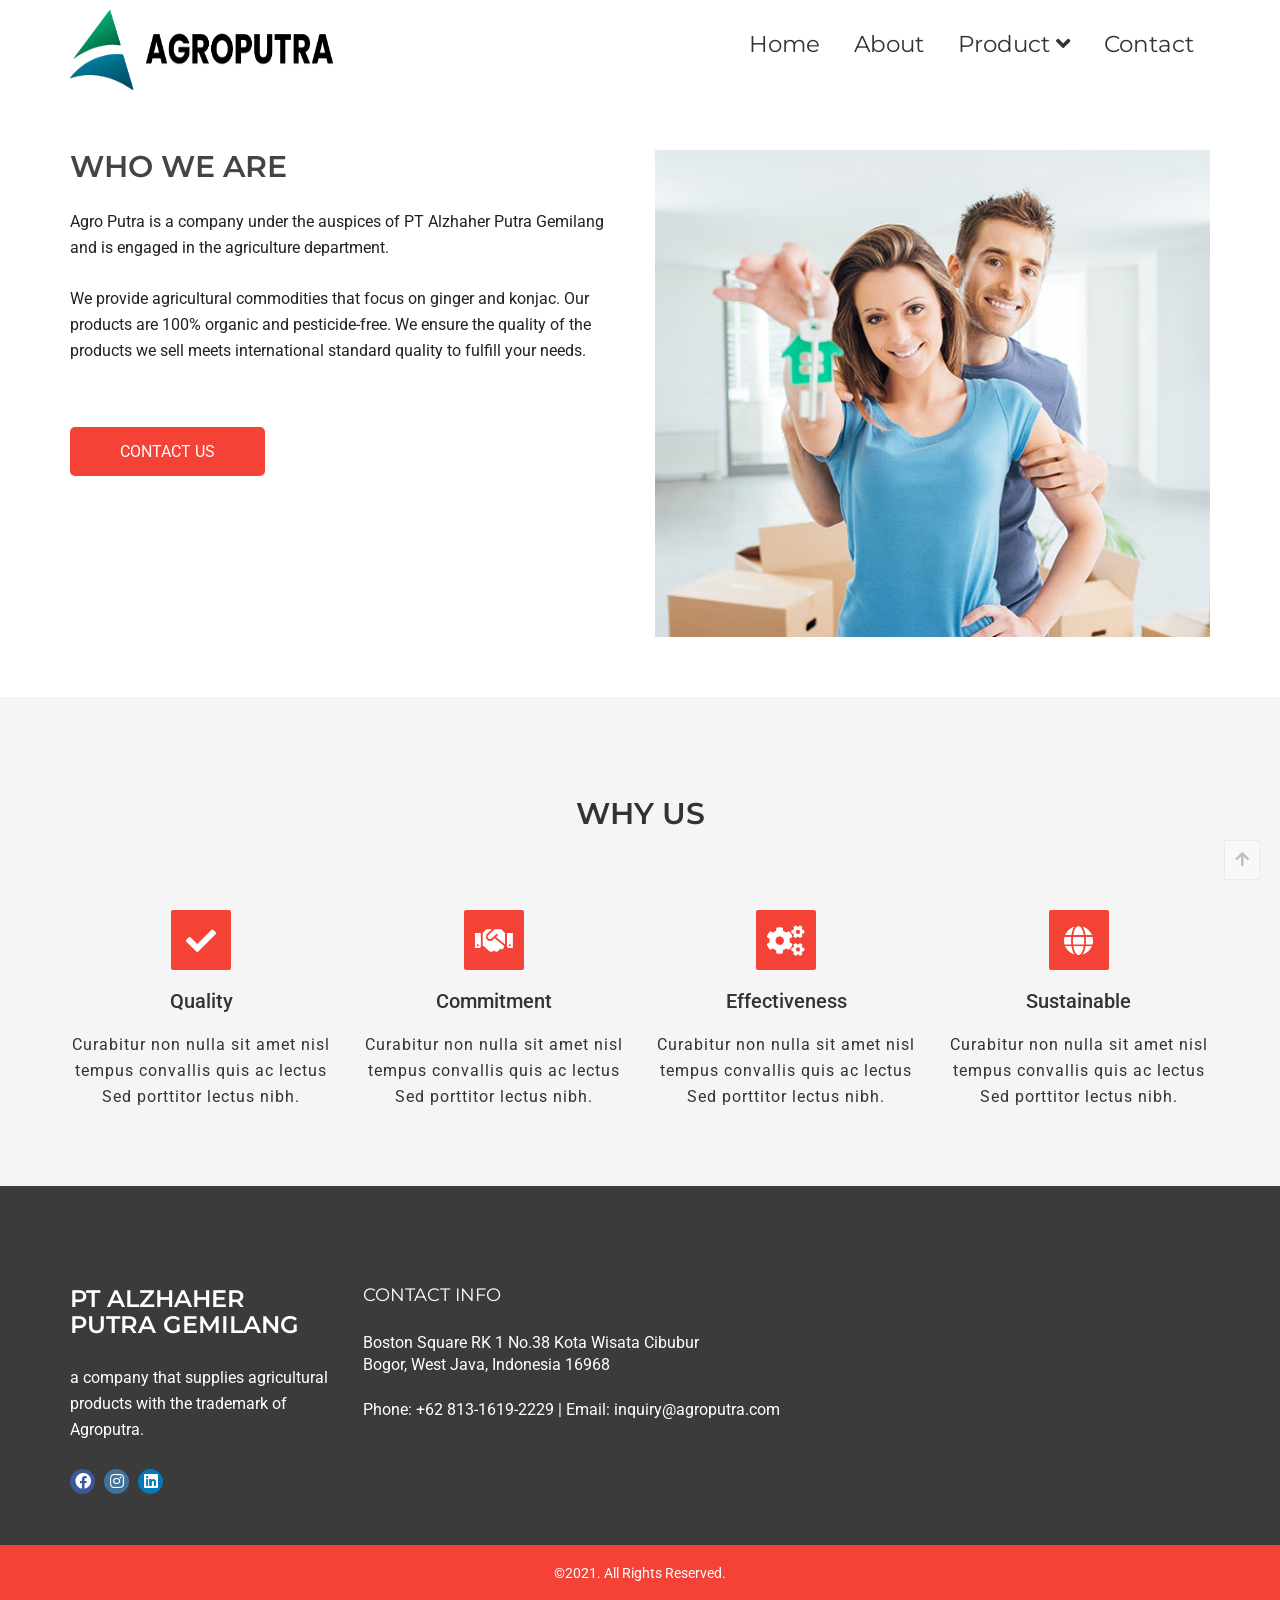
==== about.html @ 20c2b476 "eksporRempah" ====
<!doctype html>
<html class="no-js" lang="">
    
<!-- Mirrored from www.theasianweb.com/realestate/about.html by HTTrack Website Copier/3.x [XR&CO'2014], Wed, 30 Jun 2021 09:32:20 GMT -->
<head>
        <meta charset="utf-8">
        <meta http-equiv="x-ua-compatible" content="ie=edge">
        <title>Agroputra | About </title>
        <meta name="description" content="">
        <meta name="viewport" content="width=device-width, initial-scale=1">

        <link rel="apple-touch-icon" href="apple-touch-icon.html">
        <!-- Place favicon.ico in the root directory -->

        <!-- All CSS here -->
        <!-- bootstrap v3.3.6 CSS -->
        <link rel="stylesheet" href="css/bootstrap.min.css">
        <!-- animate CSS -->
        <link rel="stylesheet" href="css/animate.css">
        <!-- jquery-ui.min CSS -->
        <link rel="stylesheet" href="css/jquery-ui.min.css">
        <!-- bootstrap select CSS -->
        <link rel="stylesheet" href="css/bootstrap-select.min.css">
        <!-- magnific popup CSS -->
        <link rel="stylesheet" href="css/magnific-popup.css">
        <!-- owl.carousel CSS -->
        <link rel="stylesheet" href="css/owl.carousel.css">
        <!-- bxslider CSS -->
        <link rel="stylesheet" href="css/jquery.bxslider.css">
        <!-- slick CSS -->
        <link rel="stylesheet" href="css/slick.css">
        <link rel="stylesheet" href="css/slick-theme.css">
        <!-- font-awesome CSS -->
        <link rel="stylesheet" href="css/font-awesome.min.css">
        <!-- meanmenu css -->
        <link rel="stylesheet" href="css/meanmenu.min.css">
        <!-- style CSS -->
        <link rel="stylesheet" href="style.css">
        <!-- responsive CSS -->
        <link rel="stylesheet" href="css/responsive.css">
        <link href="fontawesome/css/fontawesome.css" rel="stylesheet">
        <link href="fontawesome/css/brands.css" rel="stylesheet">
        <link href="fontawesome/css/solid.css" rel="stylesheet">
        <!-- modernizr CSS -->
        <script src="js/vendor/modernizr-2.8.3.min.js"></script>
    </head>
    <body>
        <!--[if lt IE 8]>
            <p class="browserupgrade">You are using an <strong>outdated</strong> browser. Please <a href="http://browsehappy.com/">upgrade your browser</a> to improve your experience.</p>
        <![endif]-->

        <header>
        	<div class="header-v1">
            	<div class="header-top">
                	<div class="container">
                    </div>
                </div>
                <div class="header-navbar navbar-default navbar-fixed-top" style="background-color: white;">
                	<div class="container">
                    	<div class="row">
                        	<div class="col-md-3 col-sm-12 col-xs-12">
                            	<div class="header-logo">
                                	<a href="index.html">
                                        <img src="images/logo/logo-v1.png" alt="" style="margin-top: 5px;"/>
                                    </a>
                                </div>
                            </div>
                            <div class="col-md-9 col-sm-12 col-xs-12">
                                <div class="phone-menu"><i class="fa fa-bars show-menu" ></i></div>
                            	<div class="main-menu text-center" style="display: flex; justify-content: flex-end;">
                                	<nav class="navbar">
                                    	<ul>
                                        	<li class="">
                                                <a href="index.html" style="font-size: 23px;">Home</a>
                                                
                                            </li>
                                            <li><a href="about.html" style="font-size: 23px;">About</a></li>
                                            <li>
                                                <a style="font-size: 23px;">Product <i class="fa fa-angle-down"></i></a>
                                                <ul>
                                                    <li><a href="product-jahe.html">Ginger</a></li>
                                                    <li><a href="product-porang.html">Konjac</a></li>
                                                    <!-- <li><a href="product-moringa.html">Moringa</a></li> -->
                                                </ul>
                                            </li>
                                            <!-- <li><a href="agent-list.html">Teams</a></li> -->
                                            <!-- <li>
                                                <a>Pages <i class="fa fa-angle-down"></i></a>
                                            	<ul>
                                                	<li><a href="about.html">About us</a></li>
                                                    <li><a href="agent-list.html">Agent list</a></li>
                                                    <li><a href="agent-profile.html">Agent profile</a></li>
                                                    <li><a href="blog-grid.html">Blog grid</a></li>
                                                    <li><a href="blog-sidebar.html">Blog sidebar</a></li>
                                                    <li><a href="property-list-one.html">property-list-one</a></li>
                                                    <li><a href="property-list-two.html">property-list-two</a></li>
                                                    <li><a href="property-details-one.html">property-details-one</a></li>
                                                    <li><a href="property-details-two.html">property-details-two</a></li>
                                                    <li><a href="contact-us.html">Contact us</a></li>
                                                </ul>
                                           	</li> -->
                                            <!-- <li>
                                                <a>Blog <i class="fa fa-angle-down"></i></a>
                                                <ul>
                                                    <li><a href="blog-grid.html">Blog grid</a></li>
                                                    <li><a href="blog-sidebar.html">Blog sidebar</a></li>
                                                </ul>
                                            </li> -->
                                            <li><a href="contact-us.html" style="font-size: 23px;">Contact</a></li>
                                        </ul>
                                    </nav>
                                </div>
                            </div>
                        </div>
                    </div>
                </div>
            </div>
            <!-- mobile-menu-area start -->
            <div class="mobile-menu-area">
              <div class="container">
                <div class="row">
                  <div class="col-md-12">
                    <div class="mobile-menu">
                      <nav id="dropdown">                     
                        <ul>
                            <li class="active">
                                <a href="index.html">Home</a>
                                
                            </li>
                            <li><a href="about.html">About</a></li>
                            <li>
                                <a>Product <i class="fa fa-angle-down"></i></a>
                                <ul>
                                    <li><a href="product-jahe.html">Ginger</a></li>
                                    <li><a href="product-porang.html">Konjac</a></li>
                                    <!-- <li><a href="product-moringa.html">Moringa</a></li> -->
                                </ul>
                            </li>
                            <!-- <li><a href="agent-list.html">Teams</a></li> -->
                            <!-- <li>
                                <a>Pages <i class="fa fa-angle-down"></i></a>
                                <ul>
                                    <li><a href="about.html">About us</a></li>
                                    <li><a href="agent-list.html">Agent list</a></li>
                                    <li><a href="agent-profile.html">Agent profile</a></li>
                                    <li><a href="blog-grid.html">Blog grid</a></li>
                                    <li><a href="blog-sidebar.html">Blog sidebar</a></li>
                                    <li><a href="property-list-one.html">property-list-one</a></li>
                                    <li><a href="property-list-two.html">property-list-two</a></li>
                                    <li><a href="property-details-one.html">property-details-one</a></li>
                                    <li><a href="property-details-two.html">property-details-two</a></li>
                                    <li><a href="contact-us.html">Contact us</a></li>
                                </ul>
                               </li> -->
                            <!-- <li>
                                <a>Blog <i class="fa fa-angle-down"></i></a>
                                <ul>
                                    <li><a href="blog-grid.html">Blog grid</a></li>
                                    <li><a href="blog-sidebar.html">Blog sidebar</a></li>
                                </ul>
                            </li> -->
                            <li><a href="contact-us.html">Contact</a></li>
                        </ul>
                      </nav>
                    </div>          
                  </div>
                </div>
              </div>
            </div>
            <!-- mobile-menu-area end -->
        </header><!-- /Header Area -->
        <!-- /Header Area -->
        <!--Banner area-->
        <!-- <section class="banner-area section" style="background-image: url(images/agent/banner.jpg);">
            <div class="container">
                <div class="row">
                    <div class="col-md-12 text-center">
                        <div class="banner-content">
                            <h3>ABOUT US</h3>
                            <ul>
                                <li><a href="home-1.html">Home</a></li>
                                <li>></li>
                                <li><a href="#"><span>About Us</span></a></li>
                            </ul>
                        </div>
                    </div>
                </div>
            </div>
        </section>/Banner area -->
        <!--About us area-->
        <section class="about-area section" style="margin-top: 150px;">
            <div class="container">
                <div class="row">
                    <div class="col-md-6 col-sm-12 col-xs-12">
                        <div class="about-content">
                            <h2>WHO WE ARE </h2>
                            <p>Agro Putra is a company under the auspices of PT Alzhaher Putra Gemilang and is engaged in the agriculture department. </p>
                            <p style="margin-top: -50px;">We provide agricultural commodities that focus on ginger and konjac. Our products are 100% organic and pesticide-free. We ensure the quality of the products we sell meets international standard quality to fulfill your needs.</p>

                            <a href="contact-us.html" class="btn-a">CONTACT US</a>
                        </div>
                    </div>
                    <div class="col-md-6 col-sm-12 col-xs-12">
                        <div class="about-image">
                            <img src="images/about.jpg" alt=""/>
                        </div>
                    </div>
                </div>
            </div>
        </section><!--/About us area-->
        <!-- Services Area -->
        <section class="services-area">
            <div class="container">
                <div class="row">
                    <div class="col-md-8 col-md-offset-2  col-sm-12">
                        <div class="section-heading-v1 text-center" style="margin-bottom: 80px;">
                            <h2>WHY US </h2>
                            <!-- <p>Lorem ipsum dolor sit amet, consectetur adipiscing elit Praesent eget massa purusuis nec libero auctor pharetra enim ultricies felis quisque ornare felis sit amet sodales pellentesque.</p> -->
                        </div>
                    </div>
                </div>
                <div class="row">
                    <div class="col-md-3 col-sm-6 col-xs-12 text-center">
                        <div class="services-list">
                            <span><i class="fa fa-check"></i></span>
                            <h4>Quality</h4>
                            <p>Curabitur non nulla sit amet nisl tempus convallis quis ac lectus Sed porttitor lectus nibh.</p>
                            <!-- <a href="#" class="btn-l">Read More...</a> -->
                        </div>
                    </div>
                    <div class="col-md-3 col-sm-6 col-xs-12 text-center">
                        <div class="services-list">
                            <span><i class="fa fa-handshake"></i></span>
                            <h4>Commitment</h4>
                            <p>Curabitur non nulla sit amet nisl tempus convallis quis ac lectus Sed porttitor lectus nibh.</p>
                            <!-- <a href="#" class="btn-l">Read More...</a> -->
                        </div>
                    </div>
                    <div class="col-md-3 col-sm-6 col-xs-12 text-center">
                        <div class="services-list">
                            <span><i class="fa fa-cogs"></i></span>
                            <h4>Effectiveness</h4>
                            <p>Curabitur non nulla sit amet nisl tempus convallis quis ac lectus Sed porttitor lectus nibh.</p>
                            <!-- <a href="#" class="btn-l">Read More...</a> -->
                        </div>
                    </div>
                    <div class="col-md-3 col-sm-6 col-xs-12 text-center">
                        <div class="services-list">
                            <span><i class="fa fa-globe"></i></span>
                            <h4>Sustainable</h4>
                            <p>Curabitur non nulla sit amet nisl tempus convallis quis ac lectus Sed porttitor lectus nibh.</p>
                            <!-- <a href="#" class="btn-l">Read More...</a> -->
                        </div>
                    </div>
                </div>
            </div>
        </section><!-- /Services Area -->
        <!--Skill area-->
        <!-- <section class="skill-area">
            <div class="container">
                <div class="row">
                    <div class="col-md-12 col-sm-12 col-xs-12 text-center">
                        <div class="skill-list">
                            <div class="skill-count">
                                <span class="count">960</span>
                            </div>
                            <div class="skill-name">
                                <h4>Complete Project</h4>
                            </div>
                        </div>
                        <div class="skill-list">
                            <div class="skill-count">
                                <span class="count">760</span>
                            </div>
                            <div class="skill-name">
                                <h4>Property Sold</h4>
                            </div>
                        </div>
                        <div class="skill-list">
                            <div class="skill-count">
                                <span class="count">450</span>
                            </div>
                            <div class="skill-name">
                                <h4>Happy Client</h4>
                            </div>
                        </div>
                        <div class="skill-list">
                            <div class="skill-count">
                                <span class="count">830</span>
                            </div>
                            <div class="skill-name">
                                <h4>Awards Win</h4>
                            </div>
                        </div>
                        <div class="skill-list">
                            <div class="skill-count">
                                <span class="count">560</span>
                            </div>
                            <div class="skill-name">
                                <h4>Rent Property</h4>
                            </div>
                        </div>
                        <div class="skill-list">
                            <div class="skill-count">
                                <span class="count">1500</span>
                            </div>
                            <div class="skill-name">
                                <h4>Total Property</h4>
                            </div>
                        </div>
                    </div>
                </div>
            </div>
        </section>/Skill area -->
        <!-- Agent Area -->
        <!-- <section class="agent-area section" style="background-image:url(images/agent/agent-bg.jpg)">
            <div class="container">
                <div class="row">
                    <div class="col-md-8 col-md-offset-2 col-sm-12 col-xs-12">
                        <div class="section-heading-v1 agent-header text-center">
                            <h2>Real estate <span>Agent</span></h2>
                            <p>Lorem ipsum dolor sit amet, consectetur adipiscing elit Praesent eget massa purusuis nec libero auctor pharetra enim ultricies felis quisque ornare felis sit amet sodales pellentesque.</p>
                        </div>
                    </div>
                </div>
                <div class="row">
                    <div class="agent-slider-v1">
                        <div class="col-md-12">
                            <div class="agent-list text-center">
                                <div class="agent-image">
                                    <figure>
                                        <img src="images/agent/agent-1-v1.jpg" alt=""/>
                                        <span class="image-cap"><i class="fa fa-plus"></i></span>
                                    </figure>
                                </div>
                                <div class="content-agent">
                                    <h4><a href="#">Hemai Smith</a></h4>
                                    <p>Founder Real Estae</p>
                                    <ul>
                                        <li><a href="#"><i class="fa fa-facebook"></i></a></li>
                                        <li><a href="#"><i class="fa fa-twitter"></i></a></li>
                                        <li><a href="#"><i class="fa fa-linkedin"></i></a></li>
                                        <li><a href="#"><i class="fa fa-skype"></i></a></li>
                                    </ul>
                                </div>
                            </div>
                        </div>
                        <div class="col-md-12">
                            <div class="agent-list text-center">
                                <div class="agent-image">
                                    <figure>
                                        <img src="images/agent/agent-2-v1.jpg" alt=""/>
                                        <span class="image-cap"><i class="fa fa-plus"></i></span>
                                    </figure>
                                </div>
                                <div class="content-agent">
                                    <h4><a href="#">Hemai Smith</a></h4>
                                    <p>Founder Real Estae</p>
                                    <ul>
                                        <li><a href="#"><i class="fa fa-facebook"></i></a></li>
                                        <li><a href="#"><i class="fa fa-twitter"></i></a></li>
                                        <li><a href="#"><i class="fa fa-linkedin"></i></a></li>
                                        <li><a href="#"><i class="fa fa-skype"></i></a></li>
                                    </ul>
                                </div>
                            </div>
                        </div>
                        <div class="col-md-12">
                            <div class="agent-list text-center">
                                <div class="agent-image">
                                    <figure>
                                        <img src="images/agent/agent-3-v1.jpg" alt=""/>
                                        <span class="image-cap"><i class="fa fa-plus"></i></span>
                                    </figure>
                                </div>
                                <div class="content-agent">
                                    <h4><a href="#">Hemai Smith</a></h4>
                                    <p>Founder Real Estae</p>
                                    <ul>
                                        <li><a href="#"><i class="fa fa-facebook"></i></a></li>
                                        <li><a href="#"><i class="fa fa-twitter"></i></a></li>
                                        <li><a href="#"><i class="fa fa-linkedin"></i></a></li>
                                        <li><a href="#"><i class="fa fa-skype"></i></a></li>
                                    </ul>
                                </div>
                            </div>
                        </div>
                        <div class="col-md-12">
                            <div class="agent-list text-center">
                                <div class="agent-image">
                                    <figure>
                                        <img src="images/agent/agent-4-v1.jpg" alt=""/>
                                        <span class="image-cap"><i class="fa fa-plus"></i></span>
                                    </figure>
                                </div>
                                <div class="content-agent">
                                    <h4><a href="#">Hemai Smith</a></h4>
                                    <p>Founder Real Estae</p>
                                    <ul>
                                        <li><a href="#"><i class="fa fa-facebook"></i></a></li>
                                        <li><a href="#"><i class="fa fa-twitter"></i></a></li>
                                        <li><a href="#"><i class="fa fa-linkedin"></i></a></li>
                                        <li><a href="#"><i class="fa fa-skype"></i></a></li>
                                    </ul>
                                </div>
                            </div>
                        </div>
                        <div class="col-md-12">
                            <div class="agent-list text-center">
                                <div class="agent-image">
                                    <figure>
                                        <img src="images/agent/agent-3-v1.jpg" alt=""/>
                                        <span class="image-cap"><i class="fa fa-plus"></i></span>
                                    </figure>
                                </div>
                                <div class="content-agent">
                                    <h4><a href="#">Hemai Smith</a></h4>
                                    <p>Founder Real Estae</p>
                                    <ul>
                                        <li><a href="#"><i class="fa fa-facebook"></i></a></li>
                                        <li><a href="#"><i class="fa fa-twitter"></i></a></li>
                                        <li><a href="#"><i class="fa fa-linkedin"></i></a></li>
                                        <li><a href="#"><i class="fa fa-skype"></i></a></li>
                                    </ul>
                                </div>
                            </div>
                        </div>
                        <div class="col-md-12">
                            <div class="agent-list text-center">
                                <div class="agent-image">
                                    <figure>
                                        <img src="images/agent/agent-1-v1.jpg" alt=""/>
                                        <span class="image-cap"><i class="fa fa-plus"></i></span>
                                    </figure>
                                </div>
                                <div class="content-agent">
                                    <h4><a href="#">Hemai Smith</a></h4>
                                    <p>Founder Real Estae</p>
                                    <ul>
                                        <li><a href="#"><i class="fa fa-facebook"></i></a></li>
                                        <li><a href="#"><i class="fa fa-twitter"></i></a></li>
                                        <li><a href="#"><i class="fa fa-linkedin"></i></a></li>
                                        <li><a href="#"><i class="fa fa-skype"></i></a></li>
                                    </ul>
                                </div>
                            </div>
                        </div>
                    </div>
                </div>
            </div>
        </section><!-- /Agent Area -->
        <!--Testimonial-->
        <!-- <section class="testimonial-area testimonial-v1  section">
            <div class="container">
                <div class="row">
                    <div class="col-md-8 col-md-offset-2 col-sm-12 col-xs-12">
                        <div class="section-heading-v1 text-center">
                            <h3><span>WHAT</span> CLIENT SAY</h3>
                       </div>
                    </div>
                </div>
                <div class="row">
                    <div class="col-md-12 text-center">
                        <div class="client-content">
                            <blockquote>
                            <p>Lorem ipsum dolor sit amet consectetur adipiscing elit. Duis ac volutpat dolor. Phasellus et risus ut tortor molestie maximus. Nulla lacinia mi sit amet consectetur scelerisque. Nulla vitae tortor vel mauris porttitor sodales. </p>
                            </blockquote>
                            <blockquote>
                            <p>Lorem ipsum dolor sit amet consectetur adipiscing elit. Duis ac volutpat dolor. Phasellus et risus ut tortor molestie maximus. Nulla lacinia mi sit amet consectetur scelerisque. Nulla vitae tortor vel mauris porttitor sodales. </p>
                            </blockquote>
                            <blockquote>
                            <p>Lorem ipsum dolor sit amet consectetur adipiscing elit. Duis ac volutpat dolor. Phasellus et risus ut tortor molestie maximus. Nulla lacinia mi sit amet consectetur scelerisque. Nulla vitae tortor vel mauris porttitor sodales. </p>
                            </blockquote>
                        </div>
                    </div>
                    <div class="col-md-12">
                        <div class="client-img text-center">
                            <a data-slide-index="0" href="#">
                                <div class="over-img"><img src="images/client/client-1.jpg" alt=""/></div>
                                <h4>Hemai Smith</h4>
                                <p>Happy seller</p>
                            </a>
                            <a data-slide-index="1" href="#">
                                <div class="over-img"><img src="images/client/client-2.jpg" alt=""/></div>
                                <h4>Hemai Smith</h4>
                                <p>Happy seller</p>
                            </a>
                            <a data-slide-index="2" href="#">
                                <div class="over-img"><img src="images/client/client-3.jpg" alt=""/></div>
                                <h4>Hemai Smith</h4>
                                <p>Happy seller</p>
                            </a>
                        </div>
                    </div>
                </div>
            </div>
        </section>Testimonial -->
        <!--Footer-->
         <!--Footer-->
         <footer >
        	<div class="footer-top">
            	<div class="container">
                	<div class="row">
                    	<div class="col-md-3 col-sm-6 col-xs-12">
                            <div class="footer-about">
                            	<!-- <img src="images/logo/logo-v1.png" alt=""/> -->
                                <h3>PT ALZHAHER PUTRA GEMILANG</h3>
                                
                                <p>a company that supplies agricultural products with the trademark of Agroputra. </p>
                            	<ul>
                                	<li><a href="#" class="facebook"><i class="fab fa-facebook"></i></a></li>
                                    <!-- <li><a href="#" class="twitter"><i class="fa fa-twitter"></i></a></li> -->
                                    <li><a href="#" class="instagram"><i class="fab fa-instagram"></i></a></li>
                                    <li><a href="#" class="linkedin"><i class="fab fa-linkedin"></i></a></li>
                                    <!-- <li><a href="#" class="feed"><i class="fa fa-feed"></i></a></li> -->
                                </ul>
                            </div>
                        </div>
                        <!-- <div class="col-md-3 col-sm-6 col-xs-12">
                            <div class="footer-properties footer-content-area">
                        	    <h4>Recent properties</h4>
                                <div class="prop-list">
                                	<div class="prop-image floatleft"><img src="images/footer/footer-1-v1.jpg" alt=""/></div>
                                    <div class="prop-details text-left">
                                        <h5><a href="#">2186 Rinehart Road</a></h5>
                                        <p>Doral, FL 33178</p>
                                        <strong>$ 72,000</strong>
                                    </div>
                                </div>
                                <div class="prop-list">
                                    <div class="prop-image floatleft"><img src="images/footer/footer-2-v1.jpg" alt=""/></div>
                                    <div class="prop-details text-left">
                                        <h5><a href="#">2186 Rinehart Road</a></h5>
                                        <p>Doral, FL 33178</p>
                                        <strong>$ 72,000</strong>
                                    </div>
                                </div>
                            </div>
                        </div> -->
                        <!-- <div class="col-md-3 col-sm-6 col-xs-12">
                             <div class="footer-twitter footer-content-area">
                            	<h4>Latest Tweets </h4>
                                <div class="twitter-content">
                                    <p>
                                    Check out 'Candor - Responsive WordPress Blog Theme'
                                    </p>
                                    <a href="#">https://t.co/uoieooee</a>
                                    <span>15 days ago</span>
                                </div>
                                <div class="twitter-content">
                                    <p>
                                    How to debug your WordPress website?
                                    </p>
                                    <a href="#">https://t.co/woureoroi</a>
                                    <span>29 days ago</span>
                                </div>
                            </div>
                        </div> -->
                        <div class="col-md-6 col-sm-6 col-xs-12">
                            <div class="footer-contact footer-content-area">
                            	<h4>Contact info</h4>
                                    <div class="contact-content">
                                    	<address>
                                        	<span>Boston Square RK 1 No.38 Kota Wisata Cibubur</span>
                                            <span>Bogor, West Java, Indonesia 16968</span>
                                        </address>
                                        
                                        <p><span>Phone: +62 813-1619-2229 | Email: inquiry@agroputra.com</span></p>
                                        <p>
                                            <!-- <span>Email: inquiry@agroputra.com</span> -->
                                            <!-- <span>Web: www.realestate.com</span> -->
                                        </p>
                                    </div>
                            </div>
                        </div>
                    </div>
                </div>
            </div>
            <div class="footer-last last-v1">
                <div class="container">
                    <div class="row">
                        <div class="col-md-12 text-center">
                            <p>©2021. All Rights Reserved. </p>
                        </div>
                    </div>
                </div>
            </div>
        </footer>><!--/Footer-->

        <!-- All JS here -->
        <!-- jquery latest version -->
        <script src="js/vendor/jquery-1.12.0.min.js"></script>
        <!-- bootstrap JS -->
        <script src="js/bootstrap.min.js"></script>
        <!-- owl.carousel JS -->
        <script src="js/owl.carousel.min.js"></script>
        <!-- bootstrap select JS -->
        <script src="js/bootstrap-select.min.js"></script>
        <!-- magnific popup JS -->
        <script src="js/jquery.magnific-popup.min.js"></script>
        <!-- jquery-ui JS -->
        <script src="js/jquery-ui.min.js"></script>
        <!-- wow JS -->
        <script src="js/wow.min.js"></script>
        <!-- bxslider JS -->
        <script src="js/jquery.bxslider.min.js"></script>
        <!-- counterup JS -->
        <script src="js/jquery.counterup.min.js"></script>
        <script src="js/waypoints.min.js"></script>
        <!-- slick JS -->
        <script src="js/slick.min.js"></script>
        <!-- plugins JS -->
        <script src="js/plugins.js"></script>
        <!-- meanmenu js -->
        <script src="js/jquery.meanmenu.js"></script>
        <!-- main JS -->
        <script src="js/main.js"></script>
    </body>

<!-- Mirrored from www.theasianweb.com/realestate/about.html by HTTrack Website Copier/3.x [XR&CO'2014], Wed, 30 Jun 2021 09:32:21 GMT -->
</html>
---- style.css ----
@import url('https://fonts.googleapis.com/css?family=Lato:300,400,700,900|Montserrat:400,700|Roboto:300,400,500,700,900');
/*-------------------------------------
    Template Name: Real Estate html5 Template 
    Template URI: http://periodicitems.com/
    Description: Responsive Real Estate html5 template
    Author: periodicitems
    Author URI: http://periodicitems.com/
    Version: 1.0
---------------------------------------
    
    CSS INDEX
    ===================
  
  1. Theme Default CSS (body, link color, section etc)
    1.1 Reset CSS 
  2. Header area start here
    2.1 Home-v1 header area
    2.2 Home-v2 header area
    2.3 Home-v3 header area
  3. Slider area start here 
    3.1 Home-v1 silder area start here 
    3.2 Home-v2 silder area start here 
    3.3 Home-v3 silder area start here 
  4. Filter area start here
    4.1 Home-v1 filter area start here 
    4.2 Home-v3 filter area start here 
  5. Feature Properties area start here
    5.1 Home-v1 feature properties area start here
    5.2 Home-v3 feature properties area start here
  6. Recent properties area start here
    6.1 Home-v1 recent properties area start here
    6.2 Home-v2 recent properties area start here
    6.3 Property details area start here
    6.4 Property list page  area start here
  7. Amazing Featurs area start here
  8. Agent area start here
    8.1 Home-v1 agent area start here
    8.2 Home-v2 agent area start here
    8.3 Home-v3 agent area start here
    8.4 Agent page start here
    8.5 Agent profile start here
  9. Testimonial area start here
    9.1 Home-v1 testimonial area start here
    9.2 Home-v2 testimonial area start here
  10. Blog area start here
    10.1 Home-v2 Blog area start here
  11. Gallery area start here
    11.1 Home-v2 gallery area start here
    11.2 Home-v3 gallery area start here
  12. Partner area start here
  13. Get Started area start here
  14. About us area start here
  15. Services area start here
  16. Skill area start here
  17. Contact us area start here
  13. Subscribe area start here
    13.1 Home-v1 subscribe area start here
    13.2 Home-v3 subscribe area start here
  14. Footer area start here
    14.1 Home-v1 footer area start here
    14.2 Home-v2 footer area start here
    14.3 Home-v3 footer area start here


---------------------------------------*/
/*....................................
1. Theme Default CSS
....................................*/
html,
body {
  height: 100%;
  font-size: 16px;
  color: #333333;
  font-family: 'Roboto', sans-serif;
  vertical-align: baseline;
  line-height: 26px;
  font-weight: 400;
}
/*....................................
1.1 Reset CSS 
....................................*/
.section {
  margin-top: 60px;
  margin-bottom: 60px;
}
.section-heading-v1 h3,
.section-heading-v1 h2 {
  text-transform: uppercase;
}
.section-heading-v2 h3 {
  text-transform: uppercase;
  margin: 0 0 15px;
}
.section-heading-v2 p {
  padding: 0 40px;
}
.section-heading-v3 h2 {
  text-transform: capitalize;
  margin: 0 0 15px;
}
.btn-a {
  color: #fff;
  padding: 10px 25px;
  border-radius: 5px;
}
.btn-b {
  color: #fff;
  padding: 10px 10px;
  border-radius: 5px;
}
.btn-l {
  color: #333333;
  font-size: 16px;
  font-weight: 500;
}
.btn-a:focus,
.btn-b:focus {
  outline: 0;
}
.btn-a:hover,
.btn-a:active,
.btn-b:hover,
.btn-b:active {
  color: #fff;
}
#scrollUp {
  bottom: 20px;
  right: 20px;
  padding: 6px 10px;
  background: #fff;
  border: 1px solid #cccccc;
  color: #333333;
}
.floatleft {
  float: left;
}
.floatright {
  float: right;
}
.alignleft {
  float: left;
  margin-right: 15px;
  margin-bottom: 26px;
}
.alignright {
  float: right;
  margin-left: 15px;
  margin-bottom: 26px;
}
.aligncenter {
  display: block;
  margin: 0 auto 26px;
}
h1,
h2,
h3,
h4,
h5,
h6 {
  margin: 0 0 26px;
  font-weight: 600;
  font-family: 'Montserrat', sans-serif;
}
p {
  margin: 0 0 26px;
}
a {
  transition: all 0.5s ease 0s;
  text-decoration: none;
}
a:active,
a:hover {
  outline: 0 none;
  text-decoration: none;
}
a:focus {
  outline: 0px solid;
  text-decoration: none;
}
img {
  max-width: 100%;
  height: auto;
}
ul {
  list-style: outside none none;
  margin: 0;
  padding: 0;
}
input,
textarea {
  border: 1px solid #e9e9e9;
  transition: all 0.5s ease 0s;
  font-size: 14px;
}
input:focus,
input:active,
textarea:focus,
textarea:active {
  border: 1px solid #cccccc;
  outline: none;
  box-shadow: none;
}
button {
  border: 1px solid transparent;
  transition: all 0.5s ease 0s;
  font-size: 14px;
}
button:focus,
button:active {
  border: 1px solid transparent;
  outline: none;
  box-shadow: none;
}
.fix {
  overflow: hidden;
}
.clear {
  clear: both;
}
::-moz-selection {
  background: #f44336;
  text-shadow: none;
}
::selection {
  background: #f44336;
  text-shadow: none;
}
.browserupgrade {
  margin: 26px  0;
  background: #f44336;
  color: #fff;
  padding: 26px 0;
}
/*Banner Area*/
.banner-area {
  background-position: center;
  background-repeat: no-repeat;
  background-size: cover;
  position: relative;
  height: 300px;
}
.banner-area:before {
  content: '';
  position: absolute;
  left: 0;
  right: 0;
  height: 300px;
  background: rgba(0, 0, 0, 0.75);
}
.banner-area .banner-content {
  margin: 118px 0;
}
.banner-area .banner-content h3 {
  color: #fff;
  margin: 0 0 10px;
  letter-spacing: 1px;
  text-transform: uppercase;
}
.banner-area .banner-content ul > li {
  display: inline-block;
  color: #fff;
}
.banner-area .banner-content ul > li a {
  color: #fff;
  font-size: 18px;
}
.banner-area .banner-content ul > li a span {
  color: #f44336;
}
/*owl carousel pagination customize*/
.owl-theme .owl-pagination {
  position: absolute;
}
.owl-theme .owl-pagination .owl-page {
  display: block;
}
.owl-theme .owl-pagination .owl-page span {
  margin-bottom: 15px;
  color: #00cc66;
  width: 10px !important;
  height: 10px !important;
  background: #cccccc !important;
}
.owl-pagination .owl-page.active span:before,
.owl-theme .owl-controls.clickable .owl-page:hover span:before {
  content: '';
  position: absolute;
  padding: 8px;
  border-radius: 50%;
  margin-left: -10px;
  margin-top: -5px;
}
/*owl carousel navigation customize*/
.owl-theme .owl-buttons {
  position: absolute;
}
.owl-theme .owl-controls .owl-buttons div {
  color: transparent;
  zoom: 0;
  margin: 0 2px;
  padding: 0px 9px 2px 0;
  font-size: 12px;
  border-radius: 0px;
  background: transparent;
  opacity: 1;
}
.owl-theme .owl-controls .owl-buttons .owl-prev:before,
.owl-theme .owl-controls .owl-buttons .owl-next:before {
  position: absolute;
  font-family: 'fontawesome';
  color: black;
  font-size: 14px;
  color: #cccccc;
  top: 0px;
  padding: 2px;
  width: 32px;
  height: 30px;
  border: 1px solid #ddd;
  transition: all 0.5s ease 0s;
}
.owl-theme .owl-controls .owl-buttons .owl-prev:before {
  content: "\f177";
}
.owl-theme .owl-controls .owl-buttons .owl-next:before {
  content: "\f178";
}
.owl-theme .owl-controls .owl-buttons .owl-prev:hover:before,
.owl-theme .owl-controls .owl-buttons .owl-next:hover:before {
  color: #fff;
}
/*magnific Popup  customize*/
.mfp-title {
  display: none;
}
.mfp-arrow .mfp-arrow-left .mfp-prevent-close,
.mfp-arrow .mfp-arrow-right .mfp-prevent-close {
  color: black !important;
}
.mfp-arrow-left:after,
.mfp-arrow-left:before {
  border-right: none !important;
}
.mfp-arrow-right:after,
.mfp-arrow-right:before {
  border-left: none !important;
}
.mfp-arrow-left:before {
  content: "\f104";
  font-family: FontAwesome;
  position: absolute;
  color: #fff;
  font-size: 5em;
  left: 85%;
}
.mfp-arrow-right:before {
  content: "\f105";
  font-family: FontAwesome;
  position: absolute;
  color: #fff;
  font-size: 5em;
  left: -105%;
}
/*....................................
2. Header area start here
....................................*/
header {
  position: relative;
  z-index: 999;
}
header .header-navbar {
  border: none;
  border-radius: 0;
  margin-bottom: 0;
  padding: 0;
  line-height: 100%;
}
header .header-navbar .main-menu nav ul li,
header .main-menu-v2 .menu-hiden nav ul li {
  display: inline-block;
  position: relative;
}
header .header-navbar .main-menu nav ul > li > a,
header .main-menu-v2 .menu-hiden nav ul > li > a {
  background-color: transparent;
  font-size: 16px;
  color: #333333;
  border-bottom: 2px solid transparent;
  line-height: 86px;
  font-family: 'Montserrat', sans-serif;
  transition: all 0.5s ease 0s;
}
header .header-navbar .main-menu nav ul > li > ul,
header .main-menu-v2 .menu-hiden nav ul > li > ul {
  width: 210px;
  top: 100%;
  left: -10px;
  background: #f5f5f5;
  z-index: 9 !important;
  visibility: visible;
  text-align: left;
  padding: 15px;
  background: #fff none repeat scroll 0 0;
  -webkit-box-shadow: 0px 8px 12px 0px rgba(0, 0, 0, 0.1);
  -moz-box-shadow: 0px 8px 12px 0px rgba(0, 0, 0, 0.1);
  box-shadow: 0px 8px 12px 0px rgba(0, 0, 0, 0.1);
  position: absolute;
  max-height: 0;
  max-width: 0;
  transform: perspective(600px) rotateX(-90deg);
  transform-origin: 0 0 0;
  transition: transform 0.5s ease 0s, opacity 0.6s ease 0s, max-height 0.6s step-end 0s, max-width 0.6s step-end 0s, padding 0.6s step-end 0s;
  opacity: 0;
  visibility: hidden;
  z-index: 99;
}
header .header-navbar .main-menu nav ul > li:hover > ul,
header .main-menu-v2 .menu-hiden nav ul > li:hover > ul {
  max-height: 3000px;
  max-width: 3000px;
  opacity: 1;
  visibility: visible;
  transform: perspective(600px) rotateX(0deg);
  transition: transform 0.5s ease 0s, opacity 0.2s ease 0s, max-height 0s step-end 0s, max-width 0s step-end 0s, padding 0s step-end 0s;
  z-index: 9999999;
}
header .header-navbar .main-menu nav ul > li > ul > li,
header .main-menu-v2 .menu-hiden nav ul > li > ul > li {
  display: block;
  width: 180px;
  border-bottom: 1px dotted #fff;
  transition: all 0.5s ease 0s;
}
header .header-navbar .main-menu nav ul > li > ul > li:last-child,
header .main-menu-v2 .menu-hiden nav ul > li > ul > li:last-child {
  border-bottom: none;
}
header .main-menu-v2 .menu-hiden nav ul > li > ul > li:hover {
  background-color: #035dd8;
}
header .header-navbar .main-menu nav ul > li > ul > li > a,
header .main-menu-v2 .menu-hiden nav ul > li > ul > li > a {
  font-weight: 400;
  display: block !important;
  text-align: left;
  color: #fff !important;
  font-size: 12px;
  line-height: 30px;
  transition: all 0.5s ease 0s;
  padding: 4px 10px 4px !important;
  border: none !important;
}
header .header-navbar .main-menu nav ul > li > ul > li > a:hover,
header .main-menu-v2 .menu-hiden nav ul > li > ul > li > a:hover {
  padding-left: 15px !important;
  color: #fff !important;
}
header .header-navbar .main-menu nav ul > li a:hover,
header .main-menu-v2 .menu-hiden nav ul > li a:hover {
  background-color: transparent;
}
/*....................................
2.1 Home-v1 header area
....................................*/
header .header-top {
  background-color: #f5f5f5;
  color: #666666;
}
header .header-top .social-list {
  text-align: right;
}
header .header-top .top-contacts,
header .header-top .top-social {
  font-family: 'Montserrat', sans-serif;
  font-size: 12px;
}
header .header-top .top-contacts li {
  padding: 6px 15px 6px 0px;
  display: inline-block;
}
header .header-top .top-social li {
  padding: 6px 0px 6px 15px;
  display: inline-block;
}
header .header-top .top-social li a {
  color: #666666;
}
header .header-top .top-social li a:hover {
  color: #f44336;
}
header .header-navbar .header-logo img {
  padding-top: 5px;
  padding-bottom: 5px;
  line-height: 80px;
  height: 90px;
  position: relative;
}
header .header-v1 .header-navbar .phone-menu,
header .header-v3 .header-navbar .phone-menu {
  width: 100%;
  text-align: right;
  background: #333333;
  display: none;
}
header .header-v1 .header-navbar .phone-menu i,
header .header-v3 .header-navbar .phone-menu i {
  display: inline-block;
  padding: 10px 0;
  font-size: 24px;
  margin-right: 26px;
  color: #fff;
}
header .header-v1 .header-navbar .main-menu nav ul > li > a:hover {
  color: #f44336;
}
header .header-v1 .header-navbar .main-menu nav ul > li.active > a {
  border-color: #f44336;
  color: #f44336;
}
header .header-v1 .header-navbar .main-menu nav ul > li > ul {
  background: #f44336;
  margin-top: 4px;
}
header .header-v1 .header-navbar .main-menu nav ul > li > ul > li:hover {
  background: #ea2112;
}
header .header-v1 .header-navbar .main-menu nav ul > li > a {
  padding: 33px 15px 36px 15px;
}
header .header-navbar .submit-property .submit-btn {
  font-size: 14px;
  font-weight: 700;
  text-transform: uppercase;
  line-height: 86px;
  font-family: 'Montserrat', sans-serif;
  background-color: #f44336;
  cursor: pointer;
  transform: all 0.5s ease 0s;
}
header .header-navbar .submit-property .submit-btn:hover {
  background: #ea2112;
}
header .header-navbar .submit-property .submit-form {
  position: absolute;
  right: 0;
  width: 230px;
  margin-top: 3px;
  padding: 15px 20px;
  display: none;
  border-radius: 5px;
  box-shadow: 0px 10px 20px 6px rgba(0, 0, 0, 0.1);
  z-index: 999;
  background-color: #fff;
}
header .header-navbar .submit-property .submit-form ul {
  width: 100%;
}
header .header-navbar .submit-property .submit-form ul > li {
  display: block;
  padding-bottom: 10px;
}
header .header-navbar .submit-property .submit-form ul > li:last-child {
  padding-bottom: 0;
}
header .header-navbar .submit-property .submit-form ul > li form {
  padding-top: 20px;
}
header .header-navbar .submit-property .submit-form ul > li form input {
  width: 100%;
  padding: 5px;
  margin-bottom: 10px;
}
header .header-navbar .submit-property .submit-form ul > li > p {
  margin: 0 0 10px 0;
  padding: 0;
}
header .header-navbar .submit-property .submit-form ul > li > ul > li > .close-form:hover {
  cursor: pointer;
}
header .header-navbar .submit-property .submit-form ul > li > .sbform-btn {
  display: block;
  color: #fff;
  padding: 10px;
}
header .header-navbar .submit-property .submit-form ul > li > .sbform-btn.login {
  background-color: #115683;
}
header .header-navbar .submit-property .submit-form ul > li > .sbform-btn.login:hover {
  background-color: #0c3856;
}
header .header-navbar .submit-property .submit-form ul > li > .sbform-btn.btn-facebook {
  background-color: #3b5998;
}
header .header-navbar .submit-property .submit-form ul > li > .sbform-btn.btn-facebook:hover {
  background-color: #253a67;
}
header .header-navbar .submit-property .submit-form ul > li > .sbform-btn.btn-google {
  background-color: #dd4b39;
}
header .header-navbar .submit-property .submit-form ul > li > .sbform-btn.btn-google:hover {
  background-color: #942113;
}
header .header-navbar .submit-property .submit-form ul > li > .sbform-btn.btn-yahoo {
  background-color: #410093;
}
header .header-navbar .submit-property .submit-form ul > li > .sbform-btn.btn-yahoo:hover {
  background-color: #23004e;
}
header .header-navbar .submit-property .submit-form ul > li > ul > li > p {
  font-weight: 500;
  font-size: 14px;
}
/*....................................
2.2 Home-v2 header area
....................................*/
header .header-v2 {
  position: absolute;
  left: 0;
  right: 0;
  text-align: center;
}
header .main-menu-v2 {
  padding: 20px 60px 0;
}
header .main-menu-v2 a {
  font-size: 28px;
  color: #fff;
}
header .main-menu-v2 .menu-hiden {
  display: none;
  position: absolute;
  top: 0;
  right: 72px;
  background-color: #fff;
  width: 100%;
  z-index: 99;
}
header .main-menu-v2 .menu-hiden nav ul > li > a {
  display: block;
  padding: 5px 15px;
  line-height: 60px;
  cursor: pointer;
}
header .main-menu-v2 .menu-hiden nav ul > li > a:hover {
  color: #3984eb;
}
header .main-menu-v2 .menu-hiden nav ul > li > ul {
  background-color: #3984eb;
  margin-left: 10px;
}
header .main-menu-v2 .menu-hiden nav ul > li:last-child {
  float: right;
}
header .main-menu-v2 .menu-hiden nav ul > li.close-menu > a {
  font-size: 28px;
}
header .social-link {
  position: absolute;
  right: 10px;
  top: 18px;
}
header .social-link ul li {
  display: inline-block;
}
header .social-link ul li a {
  color: #fff ;
  padding: 2px;
  font-size: 18px;
  display: block;
}
header .social-link ul li a:hover {
  color: #3984eb;
}
/*....................................
2.3 Home-v3 header area
....................................*/
header .header-v3 {
  background-color: #f5f5f5;
}
header .header-v3 .header-navbar .main-menu nav ul > li {
  padding: 0 10px;
  cursor: pointer;
}
header .header-v3 .header-navbar .main-menu nav ul > li > a {
  padding: 4px 4px;
  border: 1px solid transparent;
}
header .header-v3 .header-navbar .main-menu nav ul > li > a:before {
  position: absolute;
  content: '';
}
header .header-v3 .header-navbar .main-menu nav ul > li:hover > a {
  color: #00abec;
  border: 1px solid #00abec;
}
header .header-v3 .header-navbar .main-menu nav ul > li > ul {
  background: #00abec;
}
header .header-v3 .header-navbar .main-menu nav ul > li > ul > li {
  transition: all 0.5s ease 0s;
}
header .header-v3 .header-navbar .main-menu nav ul > li > ul > li:hover {
  background-color: #0385b7;
}
header .login-btn a {
  background-color: #00abec;
  line-height: 86px;
}
header .login-btn a:hover {
  background-color: #0385b7;
}
/*....................................
3. Slider area start here
....................................*/
.slider-area {
  position: relative;
}
/*....................................
3.1 Home-v1 silder area start here
....................................*/
.slider-area .slider-home1 {
  position: relative;
  z-index: 9;
  width: 100%;
}
.slider-area .slider-home1 .slider-item img {
  width: 100%;
  height: 776px;
  background-repeat: no-repeat;
  background-position: center;
  background-size: cover;
}
.slider-area .slider-home1 .slider-item .content-area {
  position: absolute;
  left: 0;
  right: 0;
  top: 0;
  bottom: 0;
  z-index: 9;
  background-color: rgba(0, 0, 0, 0.3);
  color: #fff;
}
.slider-area .slider-home1 .slider-item .content-area .slider-content {
  padding-top: 25%;
}
.slider-area .slider-home1 .slider-item .content-area .slider-content h1 {
  color: #f44336;
  margin: 0 0 10px;
}
.slider-area .slider-home1 .slider-item .content-area .slider-content h1.larg {
  font-size: 60px;
  color: #fff;
}
.slider-area .slider-home1 .slider-item .content-area .slider-content p {
  letter-spacing: 1px;
}
.slider-area .slider-home1 .slider-item .content-area .slider-content a {
  background-color: #f44336;
}
.slider-area .slider-home1 .slider-item .content-area .slider-content a:hover {
  background-color: #ea2112;
}
/*Home one slider pagination customize*/
.slider-area .owl-theme .owl-pagination {
  bottom: 45%;
  left: 4%;
}
.slider-area .owl-theme .owl-controls .owl-page.active span,
.slider-area .owl-theme .owl-controls.clickable .owl-page:hover span {
  background: #f44336 !important;
}
.slider-area .owl-pagination .owl-page.active span:before,
.slider-area .owl-theme .owl-controls.clickable .owl-page:hover span:before {
  border: 2px solid #f44336;
}
/*....................................
3.2 Home-v2 silder area start here
....................................*/
.slider-area.slider-v2 {
  background: #f5f5f5;
}
.slider-area .slider-single .slider-content {
  display: table-cell;
  vertical-align: middle;
  left: 0;
  height: 662px;
}
.slider-area .slider-single .slider-content span {
  font-size: 36px;
  font-weight: 100;
}
.slider-area .slider-single .slider-content h1 {
  font-size: 48px;
}
.slider-area .slider-single .slider-content p {
  padding-right: 90px;
}
.slider-area .slider-single .slider-content a {
  background-color: #3984eb;
}
.slider-area .slider-single .slider-content a:hover {
  background-color: #035dd8;
}
.slider-area .slider-images {
  position: absolute;
  width: 50%;
  background: #000;
  float: right;
  right: 0;
  bottom: 0;
  top: 0;
}
.slider-area .slider-images img {
  width: 100%;
  height: 100%;
  background-size: cover;
  background-repeat: no-repeat;
}
/*owl carousel navigation customize*/
.slider-area .owl-theme .owl-buttons {
  bottom: 20px;
}
.slider-area .owl-theme .owl-buttons .owl-prev:hover:before,
.owl-theme .owl-buttons .owl-next:hover:before {
  background: #3984eb;
}
/*....................................
3.3 Home-v3 silder area start here
....................................*/
.map-area {
  background-repeat: no-repeat;
  position: relative;
  background-size: cover;
  background-position: center;
  width: 100%;
  height: 676px;
}
/*....................................
4. Filter area start here
....................................*/
.filter-area.filter-v1 .box ul {
  margin: 0 0 15px;
}
.filter-area .box ul li {
  display: inline-block;
}
/*....................................
4.1 Home-v1 filter area start here 
....................................*/
.filter-v1 {
  position: relative;
  margin-top: -145px;
  z-index: 99;
}
.filter-area.filter-v1 .filter {
  margin: 0!important;
  background: #f5f5f5;
}
.filter-area.filter-v1 .filter.heading h4 {
  padding: 20px 0px;
  margin: 0;
  color: #333333;
}
.filter-area.filter-v1 .heading {
  border-bottom: 1px solid #dddddd;
  border-radius: 5px 5px 0px 0px;
}
.filter-area.filter-v1 .box {
  padding: 26px 0px 40px 0px;
}
.filter-area.filter-v1 .box ul li {
  padding-right: 10px;
}
.filter-area.filter-v1 .box ul li:last-child {
  padding-right: 0px;
}
.filter-area.filter-v1 .box .range,
.filter-area.filter-v1 .box .search-btn {
  width: 170px;
  height: 45px;
}
.filter-area.filter-v1 .box .range p {
  margin: 0 0 5px;
  display: inline-block;
  font-size: 14px;
  color: #333333;
}
.filter-area.filter-v1 .box .range p label {
  text-align: left;
  width: 30%;
  background-color: transparent;
  font-weight: 400;
}
.filter-area.filter-v1 .box .range p input {
  border: 0;
  text-align: right;
  width: 65%;
  background-color: transparent;
}
.filter-area.filter-v1 .box .range .range-box {
  width: 165px;
}
.filter-area.filter-v1 .box .search-btn a {
  width: 100%;
  margin: 15px 0px 0px;
  background-color: #f44336;
}
.filter-area.filter-v1 .box .search-btn a:hover {
  background-color: #ea2112;
}
.filter-area.filter-v1 .filter-box-shadow {
  width: 100%;
  height: 80px;
  background-image: url(images/filter-box-shadow.png);
  position: relative;
  background-repeat: no-repeat;
  background-size: cover;
  background-position: center;
}
/* Select bootstrap*/
.filter-v1 .btn-group > .btn {
  border: 1px solid #333333;
  padding: 10px;
}
.filter-v1 .btn-group > .btn:focus,
.filter-v1 .btn-group > .btn:active,
.filter-v1 .btn-group > .btn:active:focus,
.filter-v1 .btn-group > .btn:focus:active {
  border: 1px solid #333333 !important;
  outline: none !important;
  background-color: #fff !important;
  box-shadow: none;
}
.filter-v1 .btn-group > .btn:hover {
  background: #f5f5f5;
}
.filter-v1 .box ul > li .btn-group {
  width: 170px !important;
}
.filter-v1 .box ul > li .btn-group ul > li {
  display: block;
}
.filter-v1 .box ul > li .btn-group .caret {
  color: transparent;
}
.filter-v1 .box ul > li .btn-group .caret:after {
  content: "\f107";
  position: absolute;
  text-shadow: none;
  speak: none;
  -webkit-font-smoothing: antialiased;
  font-family: 'fontawesome';
  font-weight: normal;
  font-variant: normal;
  line-height: 1;
  text-transform: none;
  color: black;
  font-size: 18px;
  top: -12px;
  right: -2px;
}
/*Jquery ui slider*/
.filter-v1 .ui-slider-horizontal {
  height: 8px;
  background: #cccccc;
}
.filter-v1 .ui-slider-horizontal .ui-slider-handle {
  margin-left: 0;
}
.filter-v1 .ui-slider .ui-slider-handle {
  width: 8px;
  height: 18px;
}
.filter-v1 .ui-widget-content {
  border: none;
}
.filter-v1 .ui-widget-content .ui-state-default {
  border: none;
  background: #cccccc;
}
.filter-v1 .ui-corner-all {
  border-radius: 0;
}
.filter-v1 .ui-widget-header {
  background-color: #f44336;
}
/*....................................
4.2 Home-v3 filter area start here 
....................................*/
.filter-area.filter-v3 {
  background-color: #f5f5f5;
}
.filter-area.filter-v3 .box {
  padding: 70px 0;
}
.filter-area.filter-v3 .box ul {
  margin: 0 0 40px;
}
.filter-area.filter-v3 .box ul:last-child {
  margin: 0;
}
.filter-area.filter-v3 .box ul.details-search {
  display: flex;
}
.filter-area.filter-v3 .box ul li {
  padding-right: 10px;
  padding-left: 10px;
}
.filter-area.filter-v3 .box ul li:first-child {
  padding-left: 0px;
}
.filter-area.filter-v3 .box ul li:last-child {
  padding-right: 0px;
}
.filter-area.filter-v3 .box .range,
.filter-area.filter-v3 .box .search-btn {
  width: 172px;
}
.filter-area.filter-v3 .box .range label {
  width: 100%;
  text-align: left;
  background-color: transparent;
  font-weight: 400;
}
.filter-area.filter-v3 .box .range input {
  border: 0;
  background-color: transparent;
  text-align: center;
}
.filter-area.filter-v3 .box .range .range-box {
  width: 162px;
  margin: 0 5px 0 0 ;
}
.filter-area.filter-v3 .box .search-btn a {
  padding: 12px 0;
  font-size: 18px;
  width: 100%;
  border-radius: 0;
  background-color: #00abec;
}
.filter-area.filter-v3 .box .search-btn a:hover {
  background-color: #0385b7;
}
/* Select bootstrap*/
.filter-v3 .btn-group > .btn {
  border: 1px solid #cccccc;
  padding: 12px;
  font-size: 18px;
  border-radius: 0;
  background-color: #f5f5f5 !important;
  transition: all 0.5s ease 0s;
}
.filter-v3 .btn-group > .btn:hover {
  background-color: #fff !important;
}
.filter-v3 .btn-group > .btn:focus,
.filter-v3 .btn-group > .btn:active,
.filter-v3 .btn-group > .btn:active:focus,
.filter-v3 .btn-group > .btn:focus:active {
  border: 1px solid #cccccc !important;
  outline: none !important;
  box-shadow: none;
}
.filter-v3 .box ul > li .btn-group {
  width: 267px !important;
}
.filter-v3 .box ul > li .range .btn-group {
  width: 172px !important;
}
.filter-v3 .box ul > li .btn-group ul > li {
  display: block;
}
.filter-v3 .box ul > li .btn-group .caret {
  color: #cccccc;
  padding: 1px;
}
/*Jquery ui slider*/
.filter-v3 .ui-slider-horizontal {
  height: 8px;
  background: #cccccc;
}
.filter-v3 .ui-slider-horizontal .ui-slider-handle {
  margin-left: 0;
}
.filter-v3 .ui-slider .ui-slider-handle {
  width: 18px;
  height: 18px;
  margin-left: -1px;
  border-radius: 100%;
}
.filter-v3 .ui-widget-content {
  border: none;
}
.filter-v3 .ui-widget-content .ui-state-default {
  border: none;
  background: #00abec;
}
.filter-v3 .ui-widget-header {
  background-color: #333;
}
/*....................................
5. Feature Properties area start here
....................................*/
/*....................................
5.1 Home-v1 feature properties area start here
....................................*/
.properties-area h3 span {
  color: #f44336;
}
.properties-area .properties-image {
  margin-bottom: 30px;
  position: relative;
}
.properties-area .properties-image figure .image-cap {
  position: absolute;
  top: 45%;
  left: 15px;
  right: 15px;
  text-align: center;
  color: #fff;
  bottom: 0;
  font-size: 22px;
  opacity: 0;
  transition: all 0.5s ease 0s;
}
.properties-area .properties-image figure:hover .image-cap {
  opacity: 1;
}
.properties-area .properties-image figure:before {
  content: '';
  position: absolute;
  left: 50%;
  right: 50%;
  top: 50%;
  bottom: 50%;
  background: rgba(0, 0, 0, 0.75);
  opacity: 0;
  transition: all 0.5s ease 0s;
}
.properties-area .properties-image figure:hover:before {
  content: '';
  position: absolute;
  left: 15px;
  right: 15px;
  top: 0;
  bottom: 0;
  background: rgba(0, 0, 0, 0.75);
  opacity: 1;
}
/*....................................
5.2 Home-v3 feature properties area start here
....................................*/
.properties-area.properties-v3 h2 > span {
  color: #00abec;
}
.properties-area.properties-v3 .feature-slider {
  margin: auto;
}
.properties-area.properties-v3 .feature-slider .feature-item figure {
  display: flex;
}
.properties-area.properties-v3 .feature-slider .feature-item figure span {
  position: absolute;
  right: 15px;
  z-index: 1;
}
.properties-area.properties-v3 .feature-slider .feature-item figure span:before {
  content: '';
  position: absolute;
  left: -12px;
  top: -12px;
  height: 50px;
  width: 22px;
  transform: rotate(-24deg);
  background-color: #00abec;
}
.properties-area.properties-v3 .feature-slider .feature-item figure span strong {
  position: relative;
  font-weight: 300;
  font-size: 18px;
  color: #fff;
  background-color: #00abec;
  padding: 8px 35px;
  letter-spacing: 1px;
  display: inline-block;
  z-index: 999;
}
.properties-area.properties-v3 .feature-slider .feature-item figure img {
  width: 100%;
  position: relative;
  display: inline-block;
}
.properties-area.properties-v3 .feature-slider .feature-item figure .feature-slider-content {
  position: absolute;
  color: #fff;
  bottom: -100%;
  background-color: rgba(0, 0, 0, 0.75);
  left: 15px;
  right: 15px;
  padding: 60px 0;
  transition: all 0.5s ease 0s;
}
.properties-area.properties-v3 .feature-slider .feature-item:hover figure .feature-slider-content {
  bottom: 0;
}
.properties-area.properties-v3 .feature-slider .feature-item figure .feature-slider-content h2 {
  font-weight: 300;
  margin: 0 0 10px;
}
.properties-area.properties-v3 .feature-slider .feature-item figure .feature-slider-content h4 {
  font-weight: 300;
}
.properties-area.properties-v3 .feature-slider .feature-item figure .feature-slider-content ul > li {
  display: inline-block;
}
.properties-area.properties-v3 .feature-slider .feature-item figure .feature-slider-content ul > li > i {
  font-size: 18px;
}
.properties-area.properties-v3 .feature-slider .feature-item figure .feature-slider-content ul > li > i:hover {
  cursor: pointer;
}
/*owl carousel customize*/
.properties-area.properties-v3 .owl-theme .owl-pagination {
  padding-top: 25px;
  display: inline-flex;
  position: relative;
}
.properties-area.properties-v3 .owl-theme .owl-controls .owl-page.active span,
.properties-area.properties-v3 .owl-theme .owl-controls.clickable .owl-page:hover span {
  background: #00abec !important;
}
.properties-area.properties-v3 .owl-pagination .owl-page.active span:before,
.properties-area.properties-v3 .owl-theme .owl-controls.clickable .owl-page:hover span:before {
  border: 2px solid #00abec;
}
/*....................................
6. Recent properties area start here
....................................*/
/*....................................
6.1 Home-v1 recent properties area start here
....................................*/
.recent-properties-area {
  position: relative;
}
.recent-properties-area h3 span {
  color: #f44336;
}
.recent-properties-area .properties-slider .properties-slider-item .item-single {
  height: 350px;
  margin: 0 0 30px;
  display: block;
}
.recent-properties-area .properties-slider .properties-slider-item .item-single img {
  height: 350px;
  width: 100%;
}
.recent-properties-area .properties-slider .properties-slider-item .slider-content-area {
  background: #f5f5f5;
}
.recent-properties-area .properties-slider .properties-slider-item .item-single .content-properties {
  height: 350px;
  display: table-cell;
  vertical-align: middle;
  width: 100%;
  padding: 0 50px;
}
.recent-properties-area .properties-slider .properties-slider-item .item-single .content-properties h4 {
  font-size: 20px;
  font-family: 'Roboto', sans-serif;
}
.recent-properties-area .properties-slider .properties-slider-item .item-single .content-properties p {
  margin: 0 0 70px;
}
.recent-properties-area .properties-slider .properties-slider-item .item-single .content-properties ul li {
  display: inline-block;
}
.recent-properties-area .properties-slider .properties-slider-item .item-single .content-properties ul li strong {
  font-size: 24px;
  font-weight: 500;
  font-family: 'Roboto', sans-serif;
}
.recent-properties-area .properties-slider .properties-slider-item .item-single .content-properties a {
  color: #333333;
}
.recent-properties-area .properties-slider .properties-slider-item .item-single .content-properties a:hover {
  color: #f44336;
}
/*owl carousel navigation customize*/
.recent-properties-area .owl-theme .owl-buttons {
  top: -125px;
  right: -6px;
}
.recent-properties-area .owl-theme .owl-controls .owl-buttons .owl-prev:before,
.recent-properties-area .owl-theme .owl-controls .owl-buttons .owl-next:before {
  padding: 0;
  width: 28px;
  height: 26px;
}
.recent-properties-area .owl-theme .owl-controls .owl-buttons .owl-prev:before,
.recent-properties-area .owl-theme .owl-controls .owl-buttons .owl-next:before {
  color: #333333;
}
.recent-properties-area .owl-theme .owl-buttons .owl-prev:hover:before,
.recent-properties-area .owl-theme .owl-buttons .owl-next:hover:before {
  background: #f44336;
  color: #fff;
}
/*....................................
6.2 Home-v2 recent properties area start here
....................................*/
.properties-area .properties-slider2 .item-single {
  border: 1px solid #ddd;
  margin: 0 0 26px;
  box-shadow: none;
  transition: all 0.5s ease 0s;
}
.properties-area .properties-slider2 .item-single:hover {
  box-shadow: 0px 10px 20px 6px rgba(0, 0, 0, 0.1);
}
.properties-area .properties-slider2 .item-single strong {
  position: absolute;
  top: 10px;
  left: 25px;
  color: #fff;
  z-index: 99;
}
.properties-area .properties-slider2 .item-single .slidesimage {
  margin: 0 0 26px;
  position: relative;
}
.properties-area .properties-slider2 .item-single .slidesimage figure img {
  width: 100%;
}
.properties-area .properties-slider2 .item-single .slidesimage figure .image-cap {
  position: absolute;
  top: 45%;
  left: 15px;
  right: 15px;
  text-align: center;
  color: #fff;
  bottom: 0;
  font-size: 22px;
  opacity: 0;
  transition: all 0.5s ease 0s;
}
.properties-area .properties-slider2 .item-single:hover .slidesimage figure .image-cap {
  opacity: 1;
}
.properties-area .properties-slider2 .item-single .slidesimage figure:before {
  content: '';
  position: absolute;
  left: 50%;
  right: 50%;
  top: 50%;
  bottom: 50%;
  opacity: 0;
  transition: all 0.5s ease 0s;
}
.properties-area .properties-slider2 .item-single:hover .slidesimage figure:before {
  content: '';
  position: absolute;
  left: 0;
  right: 0;
  top: 0;
  bottom: 0;
  background: rgba(0, 0, 0, 0.75);
  opacity: 1;
}
.properties-area .properties-slider2 .item-single .content-slider {
  padding: 0 5px 20px 5px;
}
.properties-area .properties-slider2 .item-single .content-slider h4 {
  font-size: 20px;
  margin: 0 0 10px;
  transition: all 0.5s ease 0s;
}
.properties-area .properties-slider2 .item-single:hover .content-slider h4 {
  color: #3984eb;
}
.properties-area .properties-slider2 .item-single .content-slider ul > li {
  display: inline-block;
  padding-right: 10px;
}
.properties-area .properties-slider2 .item-single .content-slider ul > li:last-child {
  padding-right: 0;
}
.properties-area .properties-slider2 .item-single .content-slider ul > li > i {
  transition: all 0.5s ease 0s;
}
.properties-area .properties-slider2 .item-single:hover .content-slider ul > li > i {
  color: #3984eb;
}
/*owl carousel navigation customize*/
.properties-area .owl-theme .owl-buttons {
  top: -118px;
  right: 9px;
}
.properties-area .owl-theme .owl-controls .owl-buttons .owl-prev:before,
.properties-area .owl-theme .owl-controls .owl-buttons .owl-next:before {
  padding: 0;
  width: 28px;
  height: 26px;
}
.properties-area .owl-theme .owl-controls .owl-buttons .owl-prev:before,
.properties-area .owl-theme .owl-controls .owl-buttons .owl-next:before {
  color: #333333;
}
.properties-area .owl-theme .owl-buttons .owl-prev:hover:before,
.properties-area .owl-theme .owl-buttons .owl-next:hover:before {
  background: #3984eb;
  color: #fff;
}
/*....................................
6.3 Property details area start here
....................................*/
.property-details-area i {
  color: #f44336;
}
.property-details-area .content-details-one {
  position: relative;
  color: #000000;
}
.property-details-area .content-details-one h3 {
  font-weight: 500;
  font-family: 'Roboto', sans-serif;
  color: #000000;
}
.property-details-area .content-details-one .top-details {
  margin: 0 0 75px;
}
.property-details-area .content-details-one h4,
.property-details-area .single-more h4 {
  font-family: 'Roboto', sans-serif;
  font-weight: 500;
}
.property-details-area .content-details-one .top-details h4 {
  font-family: 'Roboto', sans-serif;
}
.property-details-area .content-details-one .last-details {
  color: #000000;
}
.property-details-area .content-details-one .last-details ul {
  display: inline-block;
  padding-right: 80px;
  margin: 0 0 75px;
}
.property-details-area .content-details-one .last-details ul:last-child {
  padding-right: 0;
}
.property-details-area .content-details-one .last-details ul > li {
  font-weight: 500;
}
.property-details-area .content-details-one .last-details a {
  background-color: #f44336;
}
.property-details-area .content-details-one .last-details a:hover {
  background-color: #ea2112;
}
.property-details-area .booknow-btn {
  margin: 26px 0 0;
}
.property-details-area .booknow-btn a {
  background-color: #f44336;
}
.property-details-area .booknow-btn a:hover {
  background-color: #ea2112;
}
.property-more-area h4 {
  font-family: 'Roboto', sans-serif;
}
.agent-property {
  margin: 0 0 30px;
}
.agent-property .agent-image {
  display: block;
}
.agent-property .agent-image img {
  width: 100%;
  display: block;
}
.agent-property a {
  color: #333;
}
.agent-property p {
  padding: 5px 0 0 20px;
  display: table;
  margin: 0;
}
.agent-property p span {
  display: block;
  font-size: 14px;
}
.property-details-area .single-descrip {
  position: relative;
  display: inline-block;
  width: 100%;
  margin: 0 0 60px;
}
.property-details-area .single-descrip h4 {
  font-family: 'Roboto', sans-serif;
  display: block;
}
.property-details-area .single-descrip .bg-photo {
  width: 728px;
  display: inline-block;
}
.property-details-area .single-descrip .bg-photo img {
  width: 100%;
}
.property-details-area .single-descrip .sm-photo a {
  margin: 5px 0;
  display: inline-block;
}
.property-details-area .single-descrip .sm-photo a:first-child {
  margin-top: 0;
}
.property-details-area .single-descrip .sm-photo a:last-child {
  margin-bottom: 0;
}
.property-details-area .single-descrip .sm-photo a img {
  width: 125px;
  height: 94px;
}
.property-details-area .single-descrip .sm-photo a.active {
  background-color: #000;
}
.property-details-area .single-descrip .sm-photo a.active img {
  opacity: 0.5;
}
.property-details-area .single-descrip h4.sm-head {
  color: #646464;
  font-weight: 500;
}
.property-details-area .single-descrip p.out-mar {
  margin: 0;
}
.property-details-area .single-descrip ul {
  display: inline-block;
  width: 33%;
}
.property-details-area .single-descrip ul:last-child {
  padding-right: 0;
  position: absolute;
}
.property-details-area .single-descrip ul > li {
  font-weight: 500;
}
.single-more {
  display: block;
  margin: 0 0 60px;
}
.single-more ul {
  display: block;
  position: relative;
}
.single-more ul li {
  margin: 0 0 10px;
}
.single-more ul li:last-child {
  margin: 0;
}
.single-more ul li .btn-group {
  width: 100% !important;
  border-color: #cccccc;
}
.single-more ul li.half-filter .btn-group {
  width: 50% !important;
  float: left;
  margin: 0 0 60px;
}
.single-more ul li.list-half1 .btn-group {
  padding-right: 10px;
}
.single-more ul li.list-half2 .btn-group {
  padding-left: 10px;
}
.single-more ul li .btn-group button {
  height: 50px;
}
.single-more ul li .btn-group button:hover,
.single-more ul li .btn-group button:active,
.single-more ul li .btn-group button:focus {
  background-color: #f5f5f5 !important;
}
.single-more ul li .btn-group .filter-option {
  color: #cccccc;
}
.single-more ul li .btn-group .caret {
  color: #cccccc;
}
.single-more .featured-property {
  margin: 0 0 20px;
  display: inline-block;
}
.single-more .featured-property:last-child {
  margin: 0;
}
.single-more .featured-details {
  padding: 0 0 0 20px;
  display: table;
}
.single-more .featured-details h4 {
  font-weight: 400;
  color: #222222;
  margin: 0 0 10px;
  font-family: 'Lato', sans-serif;
}
.single-more .featured-details a {
  color: #333;
}
.single-more .featured-details p {
  margin: 0 0 5px;
  line-height: 20px;
}
.single-more .featured-details a p {
  font-weight: 600;
}
.single-more .featured-details p span {
  font-size: 12px;
  line-height: 0;
}
.single-more .featured-details strong {
  font-size: 20px;
  font-weight: 400;
  color: #f44336;
}
/*slick slider */
.property-details-area .slick-list {
  position: relative;
  display: block;
  overflow: hidden;
  margin: 0;
  padding: 0 !important;
  z-index: 9;
}
.property-details-area .photo-slider button {
  margin-top: 0;
  top: 50%;
  position: absolute;
  width: 25px;
  height: 25px;
  background: none;
  border-radius: 100%;
  color: #fff;
  border: 1px solid #fff;
  width: 40px;
  height: 40px;
  font-size: 0;
  color: #f44336;
  transition: all 0.5s ease 0s;
  z-index: 99;
}
.property-details-area .photo-slider button:hover {
  background-color: #f44336;
  border: 1px solid #f44336;
}
.property-details-area .photo-slider .slick-next {
  right: 0;
}
.property-details-area .photo-slider .slick-prev {
  left: 0;
}
.property-details-area .photo-slider .slick-next:before {
  content: '\f101';
  font-family: 'fontawesome';
}
.property-details-area .photo-slider .slick-prev:before {
  content: '\f100';
  font-family: 'fontawesome';
}
/*bxSlider*/
.property-details-area .single-descrip .bx-wrapper {
  max-width: 710px !important;
  display: inline-block;
  float: right;
  margin: 0;
}
.property-details-area .single-descrip .bx-wrapper .bx-viewport {
  margin: 0;
  border: none;
  left: 0;
}
/*....................................
6.4 Property list page  area start here
....................................*/
.property-list-area h4 {
  font-weight: 400;
}
.property-list-area h3 {
  font-weight: 400;
  font-family: 'Lato', sans-serif;
}
.property-list-area .property-list-all .search-box {
  margin: 0 0 50px;
}
.property-list-area .property-list-all .search-box form input {
  width: 80%;
  border-radius: 3px;
  padding: 8px 10px;
}
.property-list-area .property-list-all .search-box form button {
  background-color: transparent;
  border-radius: 3px;
  color: #333;
  border: 1px solid #cccccc;
  padding: 8px 40px;
}
.property-list-area .property-list-all .property-list .single-property {
  margin: 0 0 30px;
  z-index: 999;
}
.property-list-area .property-list-all .property-list .single-property figure {
  background-color: #000;
}
.property-list-area .property-list-all .property-list .single-property figure img {
  width: 100%;
  opacity: 1;
  transition: all 0.5s ease 0s;
}
.property-list-area .property-list-all .property-list .single-property:hover figure img {
  opacity: 0.6;
}
.property-list-area .property-list-all .property-list .single-property .property-list-content {
  position: absolute;
  left: 15px;
  right: 15px;
  bottom: -10%;
  padding-top: 30px;
  border-radius: 50px 50px 0 0;
  background-color: rgba(0, 0, 0, 0.75);
  opacity: 0;
  transition: all 0.5s ease 0s;
}
.property-list-area.list-one .property-list-all .property-list .single-property .property-list-content {
  position: absolute;
  left: 15px;
  right: 15px;
  bottom: -10%;
  padding-top: 30px;
  border-radius: 50px 50px 0 0;
  background-color: rgba(255, 255, 255, 0.75);
  opacity: 0;
  transition: all 0.5s ease 0s;
}
.property-list-area .property-list-all .property-list .single-property:hover .property-list-content {
  opacity: 1;
  bottom: 0;
}
.property-list-area .property-list-all .property-list .single-property .property-list-content h3 {
  font-weight: 400;
  font-family: 'Roboto', sans-serif;
  margin: 0 0 10px;
  color: #fff;
}
.property-list-area .property-list-all .property-list .single-property .property-list-content p {
  color: #fff;
  font-size: 14px;
}
.property-list-area.list-one .property-list-all .property-list .single-property .property-list-content h3,
.property-list-area.list-one .property-list-all .property-list .single-property .property-list-content p {
  color: #333333;
}
.property-list-area .property-list-all .filter-bar {
  margin: 0 0 26px;
}
.property-list-area .property-list-all .filter-bar ul {
  display: inline-block;
  position: relative;
}
.property-list-area .property-list-all .filter-bar ul li {
  display: inline-block;
  font-size: 13px;
  color: #555555;
}
.property-list-area .property-list-all .filter-bar ul.short li {
  padding-left: 15px;
}
.property-list-area .property-list-all .filter-bar ul.short li:first-child {
  padding-left: 0;
}
.property-list-area .property-list-all .filter-bar ul li a {
  color: #333;
  width: 26px;
  height: 26px;
  text-align: center;
  display: inline-table;
}
.property-list-area .property-list-all .filter-bar ul > li .btn-group {
  width: auto;
}
.property-list-area .property-list-all .filter-bar ul > li .btn-group button {
  width: auto !important;
  font-size: 13px;
  color: #555555;
}
.property-list-area .property-list-all .filter-bar ul > li .btn-group ul > li {
  display: table-footer-group;
  width: 100%;
  position: relative;
}
.property-list-area .property-list-all .filter-bar ul li a.active {
  background-color: #f44336;
  color: #fff;
}
.property-list-area .property-list-all .filter-bar ul li a i {
  padding-top: 6px;
}
.property-list-area .property-list-all .list-property {
  margin: 0 0 30px;
  z-index: 9999;
}
.property-list-area .property-list-all .list-property figure {
  margin: 0 0 10px;
}
.property-list-area .property-list-all .list-property h3,
.property-list-area .property-list-all .list-property h4 {
  font-family: 'Roboto', sans-serif;
  font-weight: 400;
  margin: 0 0 8px;
  color: #444;
  line-height: 1.5em;
}
.property-list-area .property-list-all .list-property h3 a {
  color: #444444;
}
.single-more .range label {
  font-weight: 500;
  font-size: 16px;
  color: #444444;
  margin: 0 0 10px;
}
.single-more .range input {
  background-color: transparent;
  border: none;
  color: #cccccc;
}
.single-more .search-btn {
  display: block;
  padding: 8px 0;
  width: 100%;
  background-color: #f44336;
}
.single-more .search-btn:hover {
  background-color: #ea2112;
}
.pagin ul li {
  display: inline-block;
  padding: 2px;
}
.pagin ul li:first-child {
  padding-left: 0;
}
.pagin ul li:last-child {
  padding-right: 0;
}
.pagin ul li span {
  width: 40px;
  height: 40px;
  border: 1px solid #cccccc;
  display: inline-block;
  border-radius: 100%;
  padding-top: 6px;
  cursor: pointer;
  background-color: transparent;
  transition: all 0.5s ease 0s;
}
.pagin ul li span:hover {
  background-color: #f44336;
  color: #fff;
}
.pagin ul li span.active {
  border: 1px solid #f44336;
  color: #f44336;
}
.pagin ul li span.active:hover {
  color: #fff;
}
/*Jquery ui slider*/
.single-more .ui-slider-horizontal {
  height: 8px;
  background: #cccccc;
}
.single-more .ui-slider-horizontal .ui-slider-handle {
  margin-left: 0;
}
.single-more .ui-slider .ui-slider-handle {
  width: 18px;
  height: 18px;
  margin-left: -5px;
  border-radius: 100%;
}
.single-more .ui-widget-content {
  border: none;
}
.single-more .ui-widget-content .ui-state-default {
  border: none;
  background: #f44336;
}
.single-more .ui-widget-header {
  background: #f44336;
}
/*....................................
7. Amazing Featurs area start here
....................................*/
.feature-area {
  background-position: center;
  background-repeat: no-repeat;
  background-size: cover;
  background-attachment: fixed;
  height: 650px;
}
.feature-area:before {
  content: '';
  position: absolute;
  left: 0;
  right: 0;
  height: 650px;
  background: rgba(0, 0, 0, 0.75);
}
.feature-area .feature-content {
  padding-top: 80px;
  color: #fff;
}
.feature-area .feature-content h3 {
  margin: 0 0 60px;
  font-size: 24px;
  letter-spacing: 1px;
}
.feature-area .feature-content h3 span {
  color: #f44336;
}
.feature-area .feature-content h4 {
  font-weight: 500;
  margin: 0 0 16px;
}
.feature-area .feature-content p {
  margin: 0 0 40px;
}
.feature-area .feature-image img {
  margin-top: -28px;
}
/*....................................
8. Agent area start here
....................................*/
/*....................................
8.1 Home-v1 agent area start here
....................................*/
.agent-area {
  background-position: center;
  background-repeat: no-repeat;
  background-size: cover;
  background-attachment: fixed;
  height: 750px;
}
.agent-area:before {
  content: '';
  position: absolute;
  left: 0;
  right: 0;
  height: 750px;
  background: rgba(0, 0, 0, 0);
}
.agent-area .agent-header {
  padding-top: 80px;
  color: #000;
}
.agent-area .agent-header h2 span {
  color: #f44336;
}
.agent-list {
  margin-top: 20px;
  background: #fff;
  border-radius: 125px 125px 5px 5px;
  transition: all 0.5s ease 0s;
}
.agent-list:hover {
  border-radius: 5px;
}
.agent-list .agent-image {
  padding: 10px;
}
.agent-list .agent-image img {
  border-radius: 100%;
  padding: 10px;
  cursor: pointer;
  border: 1px dashed #d1d1d1;
  transition: all 0.5s ease 0s;
}
.agent-list:hover .agent-image img {
  border: 1px dashed #f44336;
}
.agent-area .agent-list .agent-image figure {
  overflow: hidden;
  width: 220px;
  height: 220px;
  margin: auto;
  border-radius: 100%;
}
.agent-area .agent-list .agent-image figure .image-cap {
  position: absolute;
  top: 25%;
  left: 15px;
  right: 15px;
  text-align: center;
  color: #fff;
  font-size: 22px;
  opacity: 0;
  cursor: pointer;
  transition: all 0.5s ease 0s;
}
.agent-area .agent-list:hover .agent-image figure .image-cap {
  opacity: 1;
  top: 32%;
}
.agent-area .agent-list .agent-image figure:before {
  content: '';
  position: absolute;
  cursor: pointer;
  margin: auto;
  border-radius: 100%;
  background: rgba(0, 0, 0, 0.75);
  transition: all 0.5s ease 0s;
  opacity: 0;
}
.agent-area .agent-list:hover .agent-image figure:before {
  content: '';
  position: absolute;
  height: 200px;
  width: 200px;
  top: 40px;
  left: 0;
  right: 0;
  opacity: 1;
}
.agent-list .content-agent {
  padding-top: 20px;
  color: #333333;
}
.agent-list .content-agent h4 {
  letter-spacing: 1px;
  margin: 0 0 5px;
}
.agent-list .content-agent h4 a {
  color: #333333;
}
.agent-list .content-agent p {
  letter-spacing: 1px;
  margin: 0 0 10px;
}
.agent-list .content-agent ul {
  padding: 0 0 20px 0;
}
.agent-list .content-agent ul li {
  display: inline-block;
}
.agent-list .content-agent ul li a {
  color: #333333;
  width: 32px;
  height: 32px;
  border: 1px solid #ddd;
  border-radius: 100%;
  transition: all 0.5s ease 0s;
  display: block;
}
.agent-list .content-agent ul li a:hover {
  background: #f44336;
  color: #fff;
}
.agent-list .content-agent ul li a i {
  padding-top: 8px;
}
/*owl carousel pagination customize*/
.agent-area .owl-theme .owl-pagination {
  padding-top: 45px;
  display: inline-flex;
  position: relative;
}
.agent-area .owl-theme .owl-controls .owl-page.active span,
.agent-area .owl-theme .owl-controls.clickable .owl-page:hover span {
  background: #f44336 !important;
}
.agent-area .owl-pagination .owl-page.active span:before,
.agent-area .owl-theme .owl-controls.clickable .owl-page:hover span:before {
  border: 2px solid #f44336;
}
/*....................................
8.2 Home-v2 agent area start here
....................................*/
.agent-area-v2 .agent-single .profile-full {
  background: #fff;
}
.agent-area-v2 .agent-single .profile-full img {
  background: #ddd;
  border-radius: 100%;
  padding: 10px 1px 1px 1px;
  margin: 0 0 -24%;
  z-index: 99;
  border: 1px solid #ddd;
  transition: all 0.5s ease 0s;
}
.agent-area-v2 .agent-single .profile-full:hover img {
  background: #3984eb;
}
.agent-area-v2 .agent-single .profile-full .agent-content {
  border: 1px solid #ddd;
  padding-top: 30%;
  box-shadow: none;
  margin: 0 0 26px;
  transition: all 0.5s ease 0s;
}
.agent-area-v2 .agent-single .profile-full:hover .agent-content {
  box-shadow: 0px 10px 20px 6px rgba(0, 0, 0, 0.1);
  border: 1px solid transparent;
}
.agent-area-v2 .agent-single .profile-full .agent-content h4 {
  font-family: 'Lato', sans-serif;
  margin: 0 0 15px;
}
.agent-area-v2 .agent-single .profile-full .agent-content h4.sm-text {
  font-weight: 400;
}
.agent-area-v2 .agent-single .profile-full .agent-content p {
  font-family: 'Lato', sans-serif;
  font-size: 14px;
  padding: 0 20px;
}
.agent-area-v2 .agent-single .profile-full .agent-content ul {
  margin: 0 0 26px;
}
.agent-area-v2 .agent-single .profile-full .agent-content ul > li {
  display: inline-block;
  padding-right: 5px;
}
.agent-area-v2 .agent-single .profile-full .agent-content ul > li:last-child {
  padding-right: 0;
}
.agent-area-v2 .agent-single .profile-full .agent-content ul > li > a {
  display: block;
  color: #cccccc;
  border: 1px solid #ccc;
  width: 30px;
  height: 30px;
  transition: all 0.5s ease 0s;
}
.agent-area-v2 .agent-single .profile-full .agent-content ul > li > a:hover {
  background-color: #3984eb;
  border: 1px solid #3984eb;
  color: #fff;
}
.agent-area-v2 .agent-single .profile-full .agent-content ul > li > a > i {
  padding-top: 8px;
}
/*owl carousel customize*/
.agent-area-v2 .owl-theme .owl-pagination {
  padding-top: 25px;
  display: inline-flex;
  position: relative;
}
.agent-area-v2 .owl-theme .owl-controls .owl-page.active span,
.agent-area-v2 .owl-theme .owl-controls.clickable .owl-page:hover span {
  background: #3984eb !important;
}
.agent-area-v2 .owl-pagination .owl-page.active span:before,
.agent-area-v2 .owl-theme .owl-controls.clickable .owl-page:hover span:before {
  border: 2px solid #3984eb;
}
/*....................................
8.3 Home-v3 agent area start here
....................................*/
.agent-area-v3 h2 span {
  color: #00abec;
}
.agent-area-v3 .agent-list {
  position: relative;
  height: 420px;
}
.agent-area-v3 .agent-list img {
  width: 100%;
  display: block;
}
.agent-area-v3 .agent-list .agent-content {
  position: relative;
  padding: 30px 0;
  transition: all 0.5s ease 0s;
}
.agent-area-v3 .agent-list:hover .agent-content {
  margin-top: -158px;
  background-color: rgba(0, 0, 0, 0.75);
}
.agent-area-v3 .agent-list .agent-content h3 {
  font-weight: 400;
  margin: 0;
}
.agent-area-v3 .agent-list .agent-content p {
  margin: 0 0 16px;
}
.agent-area-v3 .agent-list:hover .agent-content h3,
.agent-area-v3 .agent-list:hover .agent-content p {
  color: #fff;
}
.agent-area-v3 .agent-list .agent-content ul {
  display: none;
}
.agent-area-v3 .agent-list:hover .agent-content ul {
  display: block;
}
.agent-area-v3 .agent-list .agent-content ul > li {
  display: inline-block;
}
.agent-area-v3 .agent-list .agent-content ul > li > a {
  width: 30px;
  height: 30px;
  color: #fff;
  background-color: transparent;
  display: block;
  border: 1px solid #cccccc;
}
.agent-area-v3 .agent-list .agent-content ul > li > a:hover {
  background-color: #00abec;
  border: 1px solid #00abec;
}
.agent-area-v3 .agent-list .agent-content ul > li > a > i {
  padding-top: 6px;
}
/*....................................
8.4 Agent page start here
....................................*/
.agent-area-page {
  position: relative;
}
.agent-area-page .agent-list {
  background: #f5f5f5;
  margin: 0 0 40px;
}
.agent-list .agent-image figure {
  overflow: hidden;
  width: 220px;
  height: 220px;
  margin: auto;
  border-radius: 100%;
}
.agent-area-page .agent-list .agent-image figure .image-cap {
  position: absolute;
  top: 25%;
  left: 15px;
  right: 15px;
  text-align: center;
  color: #fff;
  font-size: 22px;
  opacity: 0;
  cursor: pointer;
  transition: all 0.5s ease 0s;
}
.agent-area-page .agent-list:hover .agent-image figure .image-cap {
  opacity: 1;
  top: 26%;
}
.agent-area-page .agent-list .agent-image figure:before {
  content: '';
  position: absolute;
  top: 20px;
  left: 0;
  right: 0;
  margin: auto;
  cursor: pointer;
  background: rgba(0, 0, 0, 0.75);
  transition: all 0.5s ease 0s;
  opacity: 0;
}
.agent-area-page .agent-list:hover .agent-image figure:before {
  content: '';
  position: absolute;
  height: 200px;
  width: 200px;
  border-radius: 100%;
  opacity: 1;
  background: rgba(0, 0, 0, 0.75);
}
/*....................................
8.5 Agent profile start here
....................................*/
.agent-profile-area {
  position: relative;
}
.agent-profile-area h4 {
  font-weight: 400;
}
.agent-profile-area .agent-list {
  background: #f5f5f5;
  margin: 0 0 60px;
  border-radius: 5px;
}
.agent-profile-area .agent-list .content-agent {
  padding: 30px 0;
}
.agent-profile-area .details-pepole {
  position: relative;
  margin: 0 0 60px;
}
.list-sidber {
  margin: 0 0 60px;
}
.list-sidber ul li {
  display: inline-block;
  width: 100%;
  margin: 0 0 10px;
}
.list-sidber ul li:last-child {
  margin: 0;
}
.list-sidber ul li span {
  font-size: 14px;
  font-weight: 100;
  color: #555555;
  display: inline-block;
}
.list-sidber ul li span.ico-sp {
  width: 26px;
  height: 26px;
  border: 1px solid #cccccc;
  text-align: center;
  float: left;
}
.list-sidber ul li span.txt-sp {
  padding-left: 8px;
  display: table;
}
.list-sidber .agent-property p {
  padding: 0 0 0 20px;
  font-weight: 700;
  margin: 0;
}
.list-sidber .agent-property p span {
  font-weight: 400;
}
/*....................................
9. Testimonial area start here
....................................*/
.testimonial-area {
  height: 450px;
}
.testimonial-area .client-content blockquote {
  border: none;
}
.testimonial-area .client-content blockquote:before {
  content: '\f10d';
  position: absolute;
  font-family: 'fontawesome';
  font-size: 30px;
}
.testimonial-area .client-content blockquote p {
  padding: 30px 130px 0 130px;
}
.testimonial-area .client-img a {
  display: inline-block;
  color: black;
}
.testimonial-area .client-img a img {
  border-radius: 100%;
  border: none;
  width: 70px;
  height: 70px;
  opacity: 0.5;
  transition: all 0.5s ease 0s;
}
.testimonial-area .client-img a.active img {
  border-radius: 50%;
  width: 100px;
  height: 100px;
  opacity: 1;
}
.testimonial-area .client-img a h4 {
  font-weight: 500;
  margin: 0 0 5px;
  padding-top: 15px;
}
.testimonial-area .client-img a h4,
.testimonial-area .client-img a p {
  opacity: 0;
}
.testimonial-area .client-img a.active h4,
.testimonial-area .client-img a.active p {
  opacity: 1;
}
.testimonial-area .client-img a .over-img:before {
  position: absolute;
  content: '';
  background: black;
  width: 70px;
  height: 70px;
  border-radius: 100%;
  opacity: 1;
  transition: all 0.5s ease 0s;
}
.testimonial-area .client-img a.active .over-img:before {
  opacity: 0;
}
.testimonial-area .bx-wrapper .bx-viewport {
  height: auto !important;
  border: none;
  background-color: transparent;
  box-shadow: none;
}
.testimonial-area .bx-wrapper .bx-controls-direction a {
  text-indent: 0;
  color: transparent;
}
.testimonial-area .bx-wrapper .bx-prev {
  background-color: transparent !important;
  position: absolute;
}
.testimonial-area .bx-wrapper .bx-next {
  background-color: transparent !important;
  position: absolute;
}
.testimonial-area .bx-wrapper .bx-prev:before {
  position: absolute;
  content: "\f177";
  font-family: 'fontawesome';
  font-size: 18px;
  left: 0;
  top: 135px;
  width: 36px;
  height: 34px;
  padding-top: 5px;
  background: transparent;
  border: 1px solid #dddddd;
  transition: all 0.5s ease 0s;
}
.testimonial-area .bx-wrapper .bx-next:before {
  position: absolute;
  content: "\f178";
  font-family: 'fontawesome';
  font-size: 18px;
  right: 0;
  top: 135px;
  width: 36px;
  height: 34px;
  padding-top: 5px;
  background: transparent;
  border: 1px solid #dddddd;
  transition: all 0.5s ease 0s;
}
/*....................................
9.1 Home-v1 testimonial area start here
....................................*/
.testimonial-area h3 span {
  color: #f44336;
}
.testimonial-area.testimonial-v1 .client-content blockquote:before {
  color: #333333;
}
.testimonial-area.testimonial-v1 .client-img a.active img {
  border: 1px solid #f44336;
}
.testimonial-area.testimonial-v1 .client-img a.active h4,
.testimonial-area.testimonial-v1 .client-img a.active p {
  color: #333333;
}
.testimonial-area.testimonial-v1 .bx-wrapper .bx-prev:before,
.testimonial-area.testimonial-v1 .bx-wrapper .bx-next:before {
  color: #333333;
}
.testimonial-area .bx-wrapper .bx-prev:hover:before,
.testimonial-area .bx-wrapper .bx-next:hover:before {
  background-color: #f44336;
  color: #fff;
}
/*....................................
9.2 Home-v2 testimonial area start here
....................................*/
.testimonial-area.testimonial-v2 {
  background-position: center;
  background-repeat: no-repeat;
  background-size: cover;
  background-attachment: fixed;
}
.testimonial-area.testimonial-v2:before {
  content: '';
  position: absolute;
  left: 0;
  right: 0;
  height: 450px;
  background: rgba(0, 0, 0, 0.75);
}
.testimonial-area.testimonial-v2 .client-content {
  padding-top: 34px;
}
.testimonial-area.testimonial-v2 .client-content blockquote:before {
  color: #cccccc;
}
.testimonial-area.testimonial-v2 .client-img a.active img {
  border: 1px solid #3984eb;
}
.testimonial-area.testimonial-v2 .client-img a.active h4,
.testimonial-area.testimonial-v2 .client-img a.active p {
  color: #fff;
}
.testimonial-area.testimonial-v2 .bx-wrapper {
  margin: 0 0 10px;
  color: #fff;
}
.testimonial-area.testimonial-v2 .bx-wrapper .bx-prev:before,
.testimonial-area.testimonial-v2 .bx-wrapper .bx-next:before {
  color: #fff;
}
.testimonial-area.testimonial-v2 .bx-wrapper .bx-prev:hover:before,
.testimonial-area.testimonial-v2 .bx-wrapper .bx-next:hover:before {
  background-color: #3984eb;
  color: #fff;
}
/*....................................
10. Blog area start here
....................................*/
/*....................................
10.1 Home-v2 Blog area start here
....................................*/
.blog-area .blog {
  display: inline-block;
}
.blog-area .blog .blog-image {
  display: inline-block;
  padding-right: 20px;
  position: relative;
}
.blog-area .blog .blog-image:before {
  content: '';
  position: absolute;
  left: 50%;
  right: 50%;
  top: 50%;
  bottom: 50%;
  opacity: 0;
  transition: all 0.5s ease 0s;
}
.blog-area .blog:hover .blog-image:before {
  content: '';
  position: absolute;
  left: 0;
  right: 20px;
  top: 0;
  bottom: 0;
  opacity: 1;
  background: rgba(0, 0, 0, 0.75);
  transition: all 0.5s ease 0s;
}
.blog-area .blog .blog-image img {
  width: 270px ;
  height: 270px;
}
.blog-area .blog .blog-content h4 {
  margin: 0 0 5px;
}
.blog-area .blog .blog-content span {
  font-size: 13px;
}
.blog-area .blog .blog-content p {
  padding: 30px 0;
}
.blog-area .blog .blog-content a {
  color: #333333;
}
.blog-area .blog:hover .blog-content a {
  color: #3984eb;
}
.blog-area .blog-grid,
.blog-area .blog-sidebar {
  z-index: 999;
}
.blog-area .single-blog {
  margin: 0 0 30px;
  border: 1px solid #cccccc;
  transition: all 0.5s ease 0s;
}
.blog-area .single-blog:hover {
  box-shadow: 0px 10px 20px 6px rgba(0, 0, 0, 0.1);
  border: 1px solid transparent;
}
.blog-area .single-blog figure {
  margin: 0 0 10px;
  display: block;
}
.blog-area .single-blog figure img {
  width: 100%;
  display: block;
}
.blog-area .single-blog .blog-content {
  padding: 10px;
}
.blog-area .single-blog .blog-content h4 {
  font-weight: 400;
  font-family: 'Roboto', sans-serif;
  margin: 0 0 10px;
}
.blog-area .single-blog .blog-content span {
  margin: 0 0 26px;
  display: inline-block;
}
.blog-area .single-blog .blog-content a {
  font-size: 14px;
  color: #333;
}
.blog-area .single-blog .blog-content a:hover {
  color: #f44336;
}
.blog-area .blog-sidber {
  margin: 0 0 60px;
}
.blog-area .blog-sidber h4 {
  font-weight: 400;
  font-family: 'Roboto', sans-serif;
}
.blog-area .blog-sidber form input {
  padding: 0 15px;
  height: 55px;
  width: 88%;
  border-radius: 5px 0 0 5px;
}
.blog-area .blog-sidber form button {
  height: 57px;
  padding: 14px 15px;
  background: #f44336;
  margin: 0px -16px 0px -8px;
  border-radius: 0 5px 5px 0;
  font-size: 18px;
  color: #fff;
}
.blog-area .blog-sidber form button:hover {
  background-color: #ea2112;
}
.blog-area .blog-sidber .ask-banner {
  background: #f5f5f5;
  display: block;
  padding-bottom: 30px;
}
.blog-area .blog-sidber .ask-banner p {
  padding: 10% 18%;
}
.blog-area .blog-sidber .ask-banner a {
  background: #f44336;
  position: relative;
  display: block;
  padding: 12px 0;
  border-radius: 5px;
  text-align: center;
  color: #fff;
  margin: 0 18%;
}
.blog-area .blog-sidber .ask-banner a:hover {
  background-color: #ea2112;
}
.blog-area .blog-sidber .popular-list {
  display: block;
  padding: 25px 0;
  float: left;
  border-bottom: 1px solid #cccccc;
}
.blog-area .blog-sidber .popular-list:last-child {
  padding-bottom: 0;
  border-bottom: none;
}
.blog-area .blog-sidber .popular-list:first-child {
  padding-top: 0;
}
.blog-area .blog-sidber .popular-list .list-images {
  display: inline-block;
  float: left;
  border: 1px solid #139046;
}
.blog-area .blog-sidber .popular-list .list-images img {
  display: block;
  width: 100%;
}
.blog-area .blog-sidber .popular-list .content-popular {
  display: table;
  padding-left: 20px;
}
.blog-area .blog-sidber .popular-list .content-popular p {
  margin: 0;
}
.blog-area .blog-sidber .popular-list .content-popular p span {
  display: block;
  margin: 0 0 15px;
}
.blog-area .blog-sidber .popular-list .content-popular p span a {
  color: #333;
}
.blog-area .blog-sidber .popular-list .content-popular p span:last-child {
  margin: 0;
}
.blog-area .blog-sidber ul li {
  display: inline-block;
  padding-right: 10px;
}
.blog-area .blog-sidber ul li a {
  color: #666;
}
.blog-area .blog-sidber ul li a:hover {
  color: #f44336;
}
.blog-area .blog-sidber .blog-gallery {
  display: inline-block;
  margin: 0 0 10px;
  padding-right: 8px;
}
/*....................................
11. Gallery area start here
....................................*/
.gallery-area .image-list {
  float: left;
  position: relative;
}
.gallery-area .image-list figure .image-cap {
  position: absolute;
  left: 15px;
  right: 15px;
  text-align: center;
  color: #fff;
  bottom: 0;
  font-size: 24px;
  opacity: 0;
  transition: all 0.5s ease 0s;
}
.gallery-area .image-list:hover figure .image-cap {
  opacity: 1;
}
.gallery-area .image-list figure:before {
  content: '';
  position: absolute;
  left: 50%;
  right: 50%;
  top: 50%;
  bottom: 50%;
  opacity: 0;
  transition: all 0.5s ease 0s;
}
.gallery-area .image-list:hover figure:before {
  content: '';
  position: absolute;
  left: 0;
  right: 0;
  top: 0;
  bottom: 0;
  background: rgba(0, 0, 0, 0.75);
  opacity: 1;
}
/*....................................
11.1 Home-v2 gallery area start here
....................................*/
.gallery-area .image-list {
  width: 20%;
}
.gallery-area .image-list figure img {
  width: 100%;
}
.gallery-area .image-list figure .image-cap {
  top: 45%;
}
.gallery-area .lode-more-btn {
  margin-top: 50px;
  display: inline;
}
.gallery-area .lode-more a {
  background-color: #3984eb;
}
.gallery-area .lode-more a:hover {
  background-color: #035dd8;
}
/*....................................
11.2 Home-v3 gallery area start here
....................................*/
.gallery-area.gallery-v3 h2 span {
  color: #00abec;
}
.gallery-area .gallery-block {
  padding: 0;
}
.gallery-area .gallery-about img {
  width: 100%;
  display: block;
}
.gallery-area .gallery-about:before {
  content: '';
  position: absolute;
  left: 0;
  right: 0;
  top: 0;
  bottom: 0;
  background-color: rgba(0, 171, 236, 0.7);
}
.gallery-area .gallery-about .gallery-about-content {
  position: absolute;
  color: #fff;
  top: 40%;
  left: 25%;
  right: 25%;
}
.gallery-area .gallery-about .gallery-about-content h1 {
  letter-spacing: 1px;
}
.gallery-area.gallery-v3 .image-list {
  width: 33.33%;
}
.gallery-area.gallery-v3 .image-list figure .image-cap {
  top: 40%;
}
.gallery-area.gallery-v3 .image-list h4 {
  font-family: 'Lato', sans-serif;
}
/*....................................
12. Partner area start here
....................................*/
.partner-area h2 span {
  color: #00abec;
}
.partner-area .partner-slider .single-partner .partner-image {
  border: 1px solid #ccc;
  width: 100%;
  height: 80px;
  margin: 0 0 26px;
  transition: all 0.5s ease 0s;
}
.partner-area .partner-slider .single-partner .partner-image:hover {
  box-shadow: 0px 10px 20px 6px rgba(0, 0, 0, 0.1);
}
.partner-area .partner-slider .single-partner .partner-image img {
  padding: 15px  ;
  width: 100%;
  height: 80px;
}
/*....................................
13. Get Started area start here
....................................*/
.started-area {
  background-position: center;
  background-repeat: no-repeat;
  background-size: cover;
  background-attachment: fixed;
  position: relative;
  height: 450px;
}
.started-area:before {
  content: '';
  position: absolute;
  left: 0;
  right: 0;
  height: 100%;
  background: rgba(0, 0, 0, 0.75);
}
.started-area .started {
  color: #fff;
  position: relative;
  padding-top: 120px;
}
.started-area .started h1 {
  font-weight: 400;
}
.started-area .started p {
  padding: 0 100px;
  margin: 0 0 50px;
}
.started-area .started ul > li {
  display: inline-block;
  padding-right: 10px;
}
.started-area .started ul > li:last-child {
  padding-right: 0px;
}
.started-area .started ul > li > a {
  padding: 10px 20px;
  letter-spacing: 1px;
  color: #fff;
  border: 1px solid #3984eb;
  background-color: #3984eb;
}
.started-area .started ul > li > a:hover {
  background-color: #035dd8;
}
.started-area .started ul > li > a.btn-hb {
  border-radius: 5px;
  border: 1px solid #fff;
  background-color: transparent;
}
.started-area .started ul > li > a.btn-hb:hover {
  background-color: #3984eb;
  border: 1px solid #3984eb;
}
/*....................................
14. About us area start here
....................................*/
.about-area {
  position: relative;
}
.about-area .about-content h2 {
  text-transform: uppercase;
  color: #444444;
}
.about-area .about-content h2 span {
  color: #f44336;
}
.about-area .about-content h4 {
  font-weight: 500;
  font-family: 'Roboto', sans-serif;
  color: #222222;
  line-height: 1.5em;
  letter-spacing: 1px;
}
.about-area .about-content p {
  color: #222222;
  margin: 0 0 75px;
}
.about-area .about-content a {
  background-color: #f44336;
  padding: 15px 50px;
}
.about-area .about-content a:hover {
  background-color: #ea2112;
}
.about-area .about-image img {
  width: 100%;
  display: block;
}
/*....................................
15. Services area start here
....................................*/
.services-area {
  background-color: #f5f5f5;
  padding: 100px 0 50px 0;
  position: relative;
  z-index: 999;
}
.services-area h2 span {
  color: #f44336;
}
.services-area .services-list span {
  width: 60px;
  height: 60px;
  border-radius: 2px;
  background-color: #f44336;
  display: inline-block;
  color: #fff;
  font-size: 30px;
  margin: 0 0 20px;
}
.services-area .services-list span i {
  padding-top: 16px;
}
.services-area .services-list h4 {
  font-weight: 500;
  font-size: 20px;
  font-family: 'Roboto', sans-serif;
  margin: 0 0 20px;
}
.services-area .services-list p {
  letter-spacing: 1px;
}
.services-area .services-list a:hover {
  color: #f44336;
}
/*....................................
16. Skill area start here
....................................*/
.skill-area {
  z-index: 9;
}
.skill-area:before {
  content: '';
  position: absolute;
  margin-top: -100px;
  width: 100%;
  height: 100%;
  background-repeat: no-repeat;
  background-position: right;
  background-size: contain;
  background-image: url(images/map-bg.png);
  z-index: 1;
  opacity: 0.1;
}
.skill-area .skill-list {
  padding: 80px 0;
  position: relative;
  z-index: 999;
  display: inline-block;
  padding-left: 25px;
  padding-right: 25px;
}
.skill-area .skill-list:first-child {
  padding-left: 0px;
}
.skill-area .skill-list:last-child {
  padding-right: 0px;
}
.skill-area .skill-list .skill-count {
  border: 1px dashed #333;
  width: 120px;
  height: 120px;
  border-radius: 100%;
  background-color: transparent;
  display: inline-block;
  margin: 0 0 26px;
  transition: all 0.5s ease 0s;
  z-index: 999;
}
.skill-area .skill-list .skill-count:hover {
  background-color: #f44336;
  border: 1px solid #f44336;
  box-shadow: 0 4px 8px rgba(0, 0, 0, 0.4);
  color: #fff;
}
.skill-area .skill-list .skill-count .count {
  padding-top: 40%;
  display: block;
  font-size: 30px;
  font-weight: 400;
}
.skill-area .skill-list .skill-name h4 {
  font-family: 'Lato', sans-serif;
  font-size: 20px;
  z-index: 999;
}
/*....................................
17. Contact us area start here
....................................*/
.banner-area .contact-page {
  display: table-cell;
  vertical-align: bottom;
  height: 300px;
}
.banner-area .contact-page h3 {
  font-family: 'Lato', sans-serif;
}
.banner-area .contact-page ul {
  margin: 0 0 60px;
}
.contact-area h4 {
  font-weight: 500;
  font-family: 'Roboto', sans-serif;
  margin: 0 0 50px;
}
.mail-to ul li {
  width: 33.33%;
  float: left;
  padding: 0 10px;
  margin: 0 0 30px;
}
.mail-to ul li:first-child {
  padding-left: 0;
}
.mail-to ul li:last-child {
  padding-right: 0;
}
.mail-to ul li input {
  width: 100%;
  padding: 5px 10px;
}
.mail-to textarea {
  width: 100%;
  padding: 5px 10px;
  margin: 0 0 30px;
}
.mail-to form button {
  background-color: #f44336;
  padding: 8px 40px;
}
.mail-to form button:hover {
  background-color: #ea2112;
}
/*....................................
13. Subscribe area start here
....................................*/
/*....................................
13.1 Home-v1 subscribe area start here
....................................*/
.subscribe-area {
  background: #333;
  overflow: hidden;
}
.subscribe-area .subs-content {
  background-color: #f44336;
  width: 100%;
  display: flex;
  height: 125px;
}
.subscribe-area .subs-content h3 {
  display: block;
  z-index: 99;
  margin: 0;
  padding: 30px 0px 30px 230px;
  line-height: 2.5em;
  color: #fff;
  font-weight: 500;
}
.subscribe-area .subs-content:before {
  content: '';
  position: absolute;
  left: 0;
  top: 0;
  right: 0;
  bottom: 0;
  background: #f44336;
  z-index: 1;
}
.subscribe-area .subs-content span:before {
  position: absolute;
  content: '';
  height: 150px;
  width: 150px;
  top: -10px;
  right: -48px;
  bottom: 0;
  background: #f44336;
  transform: rotate(45deg);
}
.subscribe-area form {
  padding: 40px 0px 0px 80px;
}
.subscribe-area form input {
  width: 80%;
  background-color: transparent;
  height: 48px;
  padding: 0px 5px;
  color: #fff;
}
.subscribe-area form button {
  background: #f44336;
  margin-left: -144px;
  padding: 2px 50px;
  margin-bottom: 0;
  color: #fff;
  height: 42px;
}
.subscribe-area form button:hover {
  color: #fff;
  background-color: #ea2112;
}
/*....................................
13.2 Home-v3 subscribe area start here
....................................*/
.subscribe-area-v3 {
  background-repeat: no-repeat;
  background-size: cover;
  background-origin: center;
  height: 300px;
}
.subscribe-area-v3:before {
  content: '';
  position: absolute;
  left: 0;
  right: 0;
  height: 300px;
  background-color: rgba(0, 0, 0, 0.75);
}
.subscribe-area-v3 .subscribe-content {
  color: #fff;
  padding-top: 70px;
  width: 100%;
}
.subscribe-area-v3 .subscribe-content h3 {
  font-weight: 400;
  margin: 0 0 10px;
}
.subscribe-area-v3 .subscribe-content h2 {
  letter-spacing: 1px;
}
.subscribe-area-v3 .subscribe-content form input {
  width: 50%;
  padding: 10px;
  border-radius: 5px;
  color: #333333;
}
.subscribe-area-v3 .subscribe-content form button {
  background-color: #00abec;
  margin-left: -128px;
  border: 1px solid #00abec;
  border-radius: 0px 5px 5px 0px;
}
.subscribe-area-v3 .subscribe-content form button:hover {
  background-color: #0385b7;
  border: 1px solid #0385b7;
}
/*....................................
14. Footer area start here
....................................*/
footer {
  position: relative;
  background-color: #3b3b3b;
  color: #ffffff;
}
footer .footer-top {
  padding-top: 100px;
  padding-bottom: 50px;
}
footer .footer-last p {
  margin: 0;
  font-size: 14px;
  padding: 15px 0;
}
/*....................................
14.1 Home-v1 footer area start here
....................................*/
footer .footer-top .footer-about img {
  height: 100px;
}
footer .footer-top .footer-about ul > li {
  display: inline-block;
  padding-right: 5px;
}
footer .footer-top .footer-about ul > li:last-child {
  padding-right: 0px;
}
footer .footer-top .footer-about ul > li > a {
  width: 25px;
  height: 25px;
  display: block;
  text-align: center;
  border-radius: 100%;
}
footer .footer-top .footer-about ul > li > a.facebook {
  background-color: #3b5998 ;
}
footer .footer-top .footer-about ul > li > a.twitter {
  background-color: #55acee;
}
footer .footer-top .footer-about ul > li > a.instagram {
  background-color: #3f729b ;
}
footer .footer-top .footer-about ul > li > a.linkedin {
  background-color: #007ab9 ;
}
footer .footer-top .footer-about ul > li > a.feed {
  background-color: #f4b459 ;
}
footer .footer-top .footer-about ul > li > a > i {
  color: #fff;
  border-radius: 100%;
}
footer .footer-top .footer-properties .prop-list {
  margin: 0 0 26px;
}
footer .footer-top .footer-properties .prop-list .prop-imag {
  display: inline-block;
}
footer .footer-top .footer-properties .prop-list .prop-image img {
  width: 70px;
  height: 70px;
}
footer .footer-top .footer-properties .prop-list .prop-details {
  display: inline-block;
  padding-left: 15px;
}
footer .footer-top .footer-properties .prop-list .prop-details h5 {
  margin: 0 0 5px;
}
footer .footer-top .footer-properties .prop-list .prop-details h5 a {
  color: #ffffff;
}
footer .footer-top .footer-properties .prop-list .prop-details h5 a:hover {
  color: #f44336;
}
footer .footer-top .footer-properties .prop-list .prop-details p {
  margin: 0;
  font-size: 14px;
}
footer .footer-top .footer-properties .prop-list .prop-details strong {
  color: #f44336;
}
footer .footer-top .footer-twitter .twitter-content {
  margin: 0 0 10px;
}
footer .footer-top .footer-twitter .twitter-content p {
  margin: 0;
}
footer .footer-top .footer-twitter .twitter-content a {
  display: block;
  color: #ffffff;
}
footer .footer-top .footer-contact .contact-content span {
  display: block;
}
footer .footer-top .footer-content-area h4 {
  font-weight: 400;
  text-transform: uppercase;
}
footer .last-v1 {
  background-color: #f44336;
  color: #fff;
}
/*....................................
14.2 Home-v2 footer area start here
....................................*/
footer .footer-content h5 {
  font-weight: 400;
  font-size: 15px;
  text-transform: uppercase;
}
footer .footer-content .contact-list {
  margin: 0 0 5px;
}
footer .footer-content .contact-list .content-contact {
  width: 100%;
  display: inline-block;
  float: left;
}
footer .footer-content .contact-list .content-contact .left-contact {
  display: block;
  height: 60px;
  padding: 10px 12px 0 0;
}
footer .footer-content .contact-list .content-contact .left-contact span {
  border: 1px solid #ccc;
  border-radius: 100%;
  display: block;
  width: 40px;
  height: 40px;
}
footer .footer-content .contact-list .content-contact .left-contact span i {
  padding: 12px 0;
}
footer .footer-content .contact-list .content-contact .right-contact p {
  font-size: 13px;
  margin: 0;
}
footer .footer-content .contact-list .content-contact .right-contact p span {
  display: block;
}
footer .footer-content ul > li > a,
footer .footer-content ul > li {
  font-size: 13px;
  color: #666666;
  transition: all 0.5s ease 0s;
}
footer .footer-content ul > li > a:hover {
  color: #3984eb;
}
footer .footer-content form {
  margin: 0 0 50px;
}
footer .footer-content form input[type="email"] {
  padding: 3px;
  font-size: 12px;
  width: 100%;
}
footer .footer-content form button {
  position: absolute;
  right: 15px;
  color: #fff;
  background: #3984eb;
  font-size: 12px;
  text-transform: uppercase;
  padding: 4px 10px 4px 15px;
  border: none;
  top: 42px;
}
footer .footer-content form button:hover {
  background-color: #035dd8;
}
footer .footer-content h5.ft-text {
  margin: 0 0 10px;
}
footer .footer-content ul.footer-social li {
  display: inline-block;
  padding-right: 15px;
}
footer .footer-content ul.footer-social li:last-child {
  padding-right: 0;
}
footer .footer-content ul.footer-social li a {
  font-size: 14px;
}
footer .footer-content ul.footer-social li a:hover {
  color: #3984eb;
}
footer .last-v2 {
  background-color: #3984eb;
  color: #fff;
}
/*....................................
14.3 Home-v3 footer area start here
....................................*/
footer .footer-v3 {
  color: #555555;
  padding: 50px 0;
}
footer .left-footer img {
  margin: 0 0 26px;
}
footer .left-footer ul li {
  padding-bottom: 10px;
}
footer .left-footer ul li:last-child {
  padding: 0;
}
footer .left-footer ul li span {
  border: 1px solid #ddd;
  width: 28px;
  height: 28px;
  display: inline-block;
  text-align: center;
  transition: all 0.5s ease 0s;
}
footer .left-footer ul li:hover span {
  color: #00abec;
}
footer .footer-v3 .footer-link,
footer .footer-v3 .footer-gallery {
  padding-top: 40px;
}
footer .footer-v3 .footer-link p {
  color: #555555;
  font-weight: 400;
}
footer .footer-link ul {
  margin: 0 0 0 18px;
}
footer .footer-link ul li {
  list-style: initial;
  padding: 5px 0;
  transition: all 0.5s ease 0s;
}
footer .footer-link ul li a {
  color: #333;
  font-size: 14px;
}
footer .footer-link ul li:hover,
footer .footer-link ul li:hover a {
  color: #00abec;
}
footer .footer-v3 .gallery-footer {
  float: left;
  margin: 0 0 10px;
  padding-right: 10px;
}
footer .last-v3 {
  background-color: #00abec;
  color: #fff;
}
footer .last-v3 ul li {
  display: inline-block;
}
footer .last-v3 ul li a {
  width: 30px;
  display: block;
  background-color: transparent;
  color: #fff;
}
/*....................................

....................................*/
/*....................................

....................................*/
/*....................................

....................................*/
.phone-menu,
.mobile-menu-area {
  display: none;
}
.mean-container .mean-nav {
  position: absolute;
  top: 100%;
}
---- css/responsive.css ----
/* Extra Large Devices, Wide Screens */

@media only screen and (max-width: 1600px) {
header .main-menu-v2 a {
	padding-right: 85px;
}
.subscribe-area .subs-content h3 {
	font-size: 18px;
	line-height: 4em;
}
}
/* Large Devices, Wide Screens */

@media only screen and (max-width: 1200px) {
header .header-navbar .submit-property .submit-btn {
	font-size: 10px;
}
header .main-menu-v2 a {
	padding-right: 85px;
}
header .header-v1 .header-navbar .main-menu nav ul > li > a {
	padding: 28px 11px 28px 11px;
	display: block;
	line-height: 2;
}
.slider-area .slider-home1 .slider-item .content-area .slider-content h1.larg {
	font-size: 50px;
}
.slider-area .slider-single .slider-content h1 {
	font-size: 40px;
}
.started-area .started h1 {
	font-size: 32px;
}
header .header-v1 .header-navbar .main-menu nav ul > li > ul {
	margin-top: 0;
}
header .social-link ul li {
	display: block;
}
header .header-v3 .header-navbar .main-menu nav ul > li {
	padding: 0 5px;
}
.filter-area.filter-v1 .box ul li {
	padding-bottom: 10px;
}
.filter-area.filter-v3 .box ul li {
	margin: 0 0 10px;
}
.filter-area.filter-v3 .box ul li:first-child {
	padding-left: 10px;
}
.filter-area.filter-v3 .box ul li:last-child {
	padding-right: 10px;
}
.filter-area.filter-v3 .box ul.details-search {
	display: inline-block;
	text-align: left;
}
.agent-area-page .agent-list .agent-image figure {
	width: 180px;
	height: 180px;
}
.agent-area-page .agent-list:hover .agent-image figure:before {
	top: 20px;
	width: 160px;
	height: 160px;
}
.agent-area-page .agent-list:hover .agent-image figure .image-cap {
	top: 24%;
}
.subscribe-area .subs-content span:before {
	height: 106px;
	width: 106px;
	top: 10px;
	right: -54px;
}
.gallery-area .image-list {
	width: 50%;
}
.skill-area .skill-list {
	padding: 80px 14px;
}
footer .footer-top .footer-properties .prop-list .prop-details {
	padding-left: 5px;
}
.property-list-area .property-list-all .search-box form input {
	width: 79%;
}
.property-list-area .property-list-all .list-property h3 a {
	font-size: 21px;
}
.property-details-area .content-details-one .last-details ul {
	margin: 0 0 25px;
	padding-right: 25px;
}
header .header-top .top-contacts li {
	padding: 6px 10px 6px 0;
}
}
/* Medium Devices, Desktops */

@media only screen and (max-width: 992px) {
body .filter-v1 {
	margin-top: -10%;
}
body .slider-area .slider-home1 .slider-item img {
	height: auto;
}
.slider-area .slider-home1 .slider-item .content-area .slider-content {
	display: none;
}
header .header-top .top-contacts {
	display: none;
}
header .header-top .social-list {
	text-align: center;
}
header .header-navbar .header-logo {
	text-align: center;
}
header .header-navbar .main-menu nav ul > li > a {
	line-height: 1;
}
header .header-navbar .main-menu nav ul > li > ul > li > a {
	line-height: 2;
}
header .header-navbar .submit-property {
	text-align: center;
}
header .header-navbar .submit-property .submit-btn {
	font-size: 14px;
	line-height: 4;
}
header .header-navbar .submit-property .submit-form {
	left: 0;
	margin: 0 auto;
}
header .header-v3 .logo-v3, header .header-v3 .header-login {
	text-align: center;
}
header .header-v3 .header-navbar .main-menu nav ul {
	margin: 10px 0;
}
header .header-v3 .header-login .login-btn a {
	line-height: 80px;
	padding: 15px 40px;
}
.feature-area .feature-image {
	display: none;
}
.agent-area .agent-list .agent-image figure {
	width: 200px;
	height: 200px;
}
.agent-area .agent-list:hover .agent-image figure:before {
	top: 20px;
	width: 180px;
	height: 180px;
}
.agent-area .agent-list:hover .agent-image figure .image-cap {
	top: 28%;
}
.agent-area-v3 .agent-list {
	height: 350px;
}
.testimonial-area .client-content blockquote p {
	padding: 30px 0 0 0;
}
.about-area .about-content {
	margin: 0 0 50px;
}
.property-details-area .content-details-one .last-details a {
	float: inherit;
}
.property-details-area .properties-slides {
	margin: 0 0 50px;
}
.property-details-area .properties-slides .slick-slide img {
	width: 100%;
}
.property-more-area .property-map {
	margin: 0 0 50px;
}
.property-list-area .property-list-all .list-property figure img {
	width: 100%;
}
.started-area .started {
	padding-top: 80px;
}
.gallery-area .image-list {
	width: 25%;
}
.blog-area .blog {
	margin: 0 0 30px;
}
.mail-to {
	margin: 0 0 50px;
}
.subscribe-area .subs-content span:before {
	display: none;
}
.subscribe-area form {
	padding: 44px 0px 44px 80px;
}
.filter-area.filter-v1 .box ul, .filter-area.filter-v1 .filter.heading h4 {
	text-align: center;
}
.filter-area.filter-v1 .box .range .range-box, .filter-area.filter-v1 .box .range, .filter-area.filter-v1 .box .search-btn {
	width: 100%;
	text-align: center;
}
.filter-area.filter-v1 .box .range p input {
	text-align: center;
	width: 45%;
}
.filter-area.filter-v1 .box .range p label {
	width: 40%
}
.subscribe-area .subs-content h3 {
	padding: 30px 0 30px 30px;
}
.gallery-area .image-list {
	width: 50%;
}
.skill-area .skill-list {
	padding: 80px 14px;
}
footer .footer-top .footer-properties .prop-list .prop-details {
	padding-left: 5px;
}
.property-list-area .property-list-all .search-box form input {
	width: 79%;
}
.property-list-area .property-list-all .list-property h3 a {
	font-size: 21px;
}
.property-details-area .content-details-one .last-details ul {
	margin: 0 0 25px;
	padding-right: 25px;
}
header .header-top .top-contacts li {
	padding: 6px 10px 6px 0;
}
.slider-area .slider-single .slider-content span {
	font-size: 32px;
}
.slider-area .slider-single .slider-content h1 {
	font-size: 30px;
}
.slider-area .slider-single .slider-content p {
	padding-right: 0;
}
header .main-menu-v2 .menu-hiden nav ul > li > a {
	padding: 5px;
}
.started-area .started h1 {
	font-size: 30px;
}
.agent-area-v2 .agent-single .profile-full img {
	margin: 0 0 -35%;
}
footer .footer-top {
	padding-bottom: 50px;
	padding-top: 60px;
}
.footer-content {
	margin-bottom: 30px;
	overflow: hidden;
}
.filter-v3 .box ul > li .btn-group {
	width: 338px !important;
}
.skill-area .skill-list {
	padding: 80px 25px 0;
	width: 32%;
}
.pagin {
	clear: both;
	display: block;
	margin-bottom: 50px;
}
.property-details-area .single-descrip .sm-photo a img {
	height: 110px;
	width: 177px;
}
}
/* Small Devices, Tablets */

@media only screen and (max-width: 767px) {
.mobile-menu-area {
	display: block;
}
header .header-v1 .header-navbar .phone-menu, header .header-v3 .header-navbar .phone-menu {
	display: none;
}
header .header-v1 .header-navbar .main-menu, header .header-v3 .header-navbar .main-menu {
	display: none;
}
header .header-navbar .main-menu nav ul > li {
	display: flex;
}
header .header-v1 .header-navbar .main-menu nav ul > li > a, header .header-v3 .header-navbar .main-menu nav ul > li > a {
	padding: 12px 0;
}
header .header-navbar .main-menu nav ul > li > ul {
	position: relative;
}
header .header-v2 .logo-v2 {
	text-align: center;
}
header .main-menu-v2 {
	padding: 5px 30px;
	background-color: #cccccc;
	display: none;
}
header .header-v2 {
	position: inherit;
}
header .main-menu-v2 a {
	padding-top: 5px;
	display: inline-block;
}
header .main-menu-v2 .menu-hiden {
	width: 80%;
	right: 40px;
}
header .main-menu-v2 .menu-hiden nav ul > li {
	display: flex;
}
header .main-menu-v2 .menu-hiden nav ul > li > a {
	line-height: 40px;
}
header .main-menu-v2 .menu-hiden nav ul > li.close-menu {
	position: absolute;
	top: 0;
	right: 0;
}
header .main-menu-v2 .menu-hiden nav ul > li > ul {
	position: relative;
}
header .main-menu-v2 a {
	color: #333333;
}
header .social-link ul li a {
	color: #333333;
}
header .social-link {
	display: none;
}
.slider-area .owl-theme .owl-pagination {
	bottom: 18%;
	left: 0;
	right: 0;
	text-align: center;
}
.slider-area .owl-pagination .owl-page {
	display: inline-block;
}
.slider-area .slider-single .slider-content {
	height: 685px;
}
.slider-area .slider-images {
	display: none !important;
}
.filter-area.filter-v1 .filter-box-shadow {
	display: none;
}
.filter-area .box ul li {
	display: block;
	margin: 0 0 10px;
}
.filter-v3 .box ul > li .btn-group {
	width: 100% !important;
}
.filter-area.filter-v3 .box .range, .filter-area.filter-v3 .box .search-btn {
	width: 100%;
}
.filter-v3 .box ul > li .range .btn-group {
	width: 100% !important;
}
.filter-area.filter-v3 .box ul li {
	margin: 0 0 10px;
	width: 100%;
	display: inline-block;
}
.filter-area.filter-v3 .box .range .range-box {
	width: 100%;
}
.properties-area .properties-image figure img {
	width: 100%;
}
.agent-area .agent-list:hover .agent-image figure:before {
	top: 20px;
}
.agent-area-v3 .agent-list {
	height: 500px;
}
.property-details-area .single-descrip .sm-photo a {
	width: 24%;
}
.property-details-area .single-descrip .sm-photo a img {
	width: 100%;
}
.property-list-area .all-property {
	display: block;
	float: inherit;
	margin: 0 0 50px;
}
.property-list-area .property-list-all .search-box form input {
	width: 60%;
}
.property-list-area .property-list-all .search-box form button {
	float: inherit;
}
.testimonial-area .client-content blockquote {
	margin: 0 0 0;
	padding: 2px 10px;
}
.started-area .started {
	padding-top: 70px;
}
.started-area .started p {
	padding: 0 10px;
}
.gallery-area .image-list {
	width: 50%;
}
.blog-area .blog .blog-image {
	float: inherit;
	display: block;
	padding: 0;
	margin: 0 0 26px;
}
.blog-area .blog .blog-image img {
	width: 100%;
}
.started-area .started ul > li > a {
	padding: 15px;
}
.subscribe-area .subs-content h3 {
	padding: 47px 0px 30px 30px;
}
.subscribe-area-v3 .subscribe-content form input {
	width: 80%;
}
footer .footer-top .footer-about, footer .footer-top .footer-properties {
	margin: 0 0 30px;
}
footer .last-v3 .footer-follow {
	text-align: left;
}
/* Responsive View v2 */
.slider-area .slider-home1 .slider-item .content-area .slider-content h1.larg {
	font-size: 38px;
}
.subscribe-area .subs-content h3 {
	padding: 28px;
}
.slider-area .slider-single .slider-content {
	height: 500px;
}
.properties-area.section {
	margin-bottom: 0;
}
.started-area .started h1 {
	font-size: 19px;
}
.started-area {
	height: 350px;
}
.agent-area-v2 .agent-single .profile-full img {
	margin: 0 0 -22%;
}
.blog-area .blog .blog-content p {
	padding: 30px 0 0;
}
.gallery-area.gallery-v3 .image-list {
	width: 50%;
}
.agent-area-v3 .agent-list {
	height: 333px;
}
.subscribe-area-v3 .subscribe-content h3 {
	font-size: 23px;
}
.subscribe-area-v3 .subscribe-content h2 {
	font-size: 26px;
}
.banner-area .banner-content {
	margin: 60px 0;
}
.banner-area::before {
	height: 200px;
}
.banner-area {
	height: 200px;
}
.services-area {
	padding: 50px 0;
}
.services-list {
	margin: 20px;
}
.skill-area .skill-list .skill-name h4 {
	font-size: 14px;
}
.property-list-area.section {
	margin-bottom: 0;
}
.single-more .featured-property {
	clear: both;
	display: block;
	margin: 0 0 30px;
	overflow: hidden;
}
.property-details-area .content-details-one .last-details a {
	display: block;
	float: inherit;
	text-align: center;
}
.property-details-area .single-descrip ul {
	display: block;
	margin-bottom: 30px;
	overflow: hidden;
	width: 100%;
}
.property-details-area .single-descrip {
	display: block;
	margin: 0 0 30px;
	overflow: hidden;
	width: 100%;
}
.property-details-area .booknow-btn {
	margin: 30px 0;
}
.banner-area .contact-page {
	height: 200px;
}
}
/* Extra Small Devices, Phones */

@media only screen and (max-width: 480px) {
.mobile-menu-area {
	display: block;
}
header .header-v1 .header-navbar .phone-menu, header .header-v3 .header-navbar .phone-menu {
	display: none;
}
header .header-v1 .header-navbar .main-menu, header .header-v3 .header-navbar .main-menu {
	display: none;
}
.properties-area .owl-theme .owl-buttons {
	display: none;
}
.filter-area.filter-v1 .box ul li {
	width: 100%;
	display: block;
}
.filter-area.filter-v1 .box ul li:last-child {
	padding-right: 10px;
}
.filter-v1 .box ul > li .btn-group {
	width: 100% !important;
}
.filter-area.filter-v1 .box .range, .filter-area.filter-v1 .box .search-btn {
	width: 100%;
}
.filter-area.filter-v1 .box .range .range-box {
	width: 100%;
}
.filter-area.filter-v1 .box .range p {
	display: block;
}
.recent-properties-area .owl-theme .owl-buttons {
	top: -160px !important;
}
.agent-area-v3 .agent-list {
	height: 650px;
}
.testimonial-area .bx-wrapper {
	margin: 0 0 10px !important;
}
.testimonial-area .client-img a {
	width: 30%;
}
.gallery-area .image-list {
	width: 100%;
}
.gallery-area .gallery-about .gallery-about-content {
	position: absolute;
	color: #fff;
	top: 10%;
	left: 10%;
	right: 0;
}
.subscribe-area form {
	padding: 44px 0px 44px 0px;
}
.subscribe-area form input {
	width: 300px;
}
/* Responsive View v2 */
.slider-area .slider-home1 .slider-item .content-area .slider-content h1.larg {
	font-size: 28px !important;
}
.subscribe-area .subs-content h3 {
	padding: 28px;
}
.slider-area .slider-single .slider-content {
	height: 500px;
}
.properties-area.section {
	margin-bottom: 0;
}
.started-area .started h1 {
	font-size: 19px;
}
.started-area {
	height: 400px;
}
.agent-area-v2 .agent-single .profile-full img {
	margin: 0 0 -22%;
}
.blog-area .blog .blog-content p {
	padding: 30px 0 0;
}
.gallery-area.gallery-v3 .image-list {
	width: 100%;
}
.agent-area-v3 .agent-list {
	height: 333px;
}
.subscribe-area-v3 .subscribe-content h3 {
	font-size: 23px;
}
.subscribe-area-v3 .subscribe-content h2 {
	font-size: 26px;
}
.banner-area .banner-content {
	margin: 60px 0;
}
.banner-area::before {
	height: 200px;
}
.banner-area {
	height: 200px;
}
.services-area {
	padding: 50px 0;
}
.services-list {
	margin: 20px;
}
.skill-area .skill-list .skill-name h4 {
	font-size: 14px;
}
.property-list-area.section {
	margin-bottom: 0;
}
.single-more .featured-property {
	clear: both;
	display: block;
	margin: 0 0 30px;
	overflow: hidden;
}
.property-details-area .content-details-one .last-details a {
	display: block;
	float: inherit;
	text-align: center;
}
.property-details-area .single-descrip ul {
	display: block;
	margin-bottom: 30px;
	overflow: hidden;
	width: 100%;
}
.property-details-area .single-descrip {
	display: block;
	margin: 0 0 30px;
	overflow: hidden;
	width: 100%;
}
.property-details-area .booknow-btn {
	margin: 30px 0;
}
.banner-area .contact-page {
	height: 200px;
}
.slider-area .slider-home1 .slider-item .content-area .slider-content h1 {
	font-size: 20px;
}
.section-heading-v1 h3, .section-heading-v1 h2 {
	font-size: 22px;
	text-transform: uppercase;
}
.recent-properties-area .properties-slider .properties-slider-item .item-single .content-properties {
	padding: 15px;
}
.recent-properties-area .properties-slider .properties-slider-item .item-single .content-properties ul li.floatright {
	display: block;
	float: left;
}
.subscribe-area .subs-content h3 {
	padding: 23px;
}
.subscribe-area form input {
	width: 290px;
}
.slider-area .slider-single .slider-content span {
	font-size: 24px;
}
.slider-area .slider-single .slider-content h1 {
	font-size: 25px;
}
.properties-area .properties-slider2 .item-single .content-slider h4 {
	font-size: 17px;
	margin: 0 0 10px;
	transition: all 0.5s ease 0s;
}
.section-heading-v2 h3 {
	font-size: 17px;
}
.section-heading-v2 p {
	padding: 0;
}
.skill-area .skill-list {
	width: 100%;
}
.property-list-area .property-list-all .search-box form input {
	width: 55%;
}
.property-list-area .property-list-all .property-list .single-property .property-list-content h3 {
	font-size: 20px;
}
.property-details-area .single-descrip .sm-photo a {
	width: 23%;
}
.footer-twitter.footer-content-area {
	margin-bottom: 30px;
	overflow: hidden;
}
}
/* Custom, iPhone Retina */

@media only screen and (max-width: 320px) {
}
---- fontawesome/css/brands.css ----
/*!
 * Font Awesome Free 5.15.3 by @fontawesome - https://fontawesome.com
 * License - https://fontawesome.com/license/free (Icons: CC BY 4.0, Fonts: SIL OFL 1.1, Code: MIT License)
 */
@font-face {
  font-family: 'Font Awesome 5 Brands';
  font-style: normal;
  font-weight: 400;
  font-display: block;
  src: url("../webfonts/fa-brands-400.eot");
  src: url("../webfonts/fa-brands-400.eot?#iefix") format("embedded-opentype"), url("../webfonts/fa-brands-400.woff2") format("woff2"), url("../webfonts/fa-brands-400.woff") format("woff"), url("../webfonts/fa-brands-400.ttf") format("truetype"), url("../webfonts/fa-brands-400.svg#fontawesome") format("svg"); }

.fab {
  font-family: 'Font Awesome 5 Brands';
  font-weight: 400; }
---- fontawesome/css/solid.css ----
/*!
 * Font Awesome Free 5.15.3 by @fontawesome - https://fontawesome.com
 * License - https://fontawesome.com/license/free (Icons: CC BY 4.0, Fonts: SIL OFL 1.1, Code: MIT License)
 */
@font-face {
  font-family: 'Font Awesome 5 Free';
  font-style: normal;
  font-weight: 900;
  font-display: block;
  src: url("../webfonts/fa-solid-900.eot");
  src: url("../webfonts/fa-solid-900.eot?#iefix") format("embedded-opentype"), url("../webfonts/fa-solid-900.woff2") format("woff2"), url("../webfonts/fa-solid-900.woff") format("woff"), url("../webfonts/fa-solid-900.ttf") format("truetype"), url("../webfonts/fa-solid-900.svg#fontawesome") format("svg"); }

.fa,
.fas {
  font-family: 'Font Awesome 5 Free';
  font-weight: 900; }
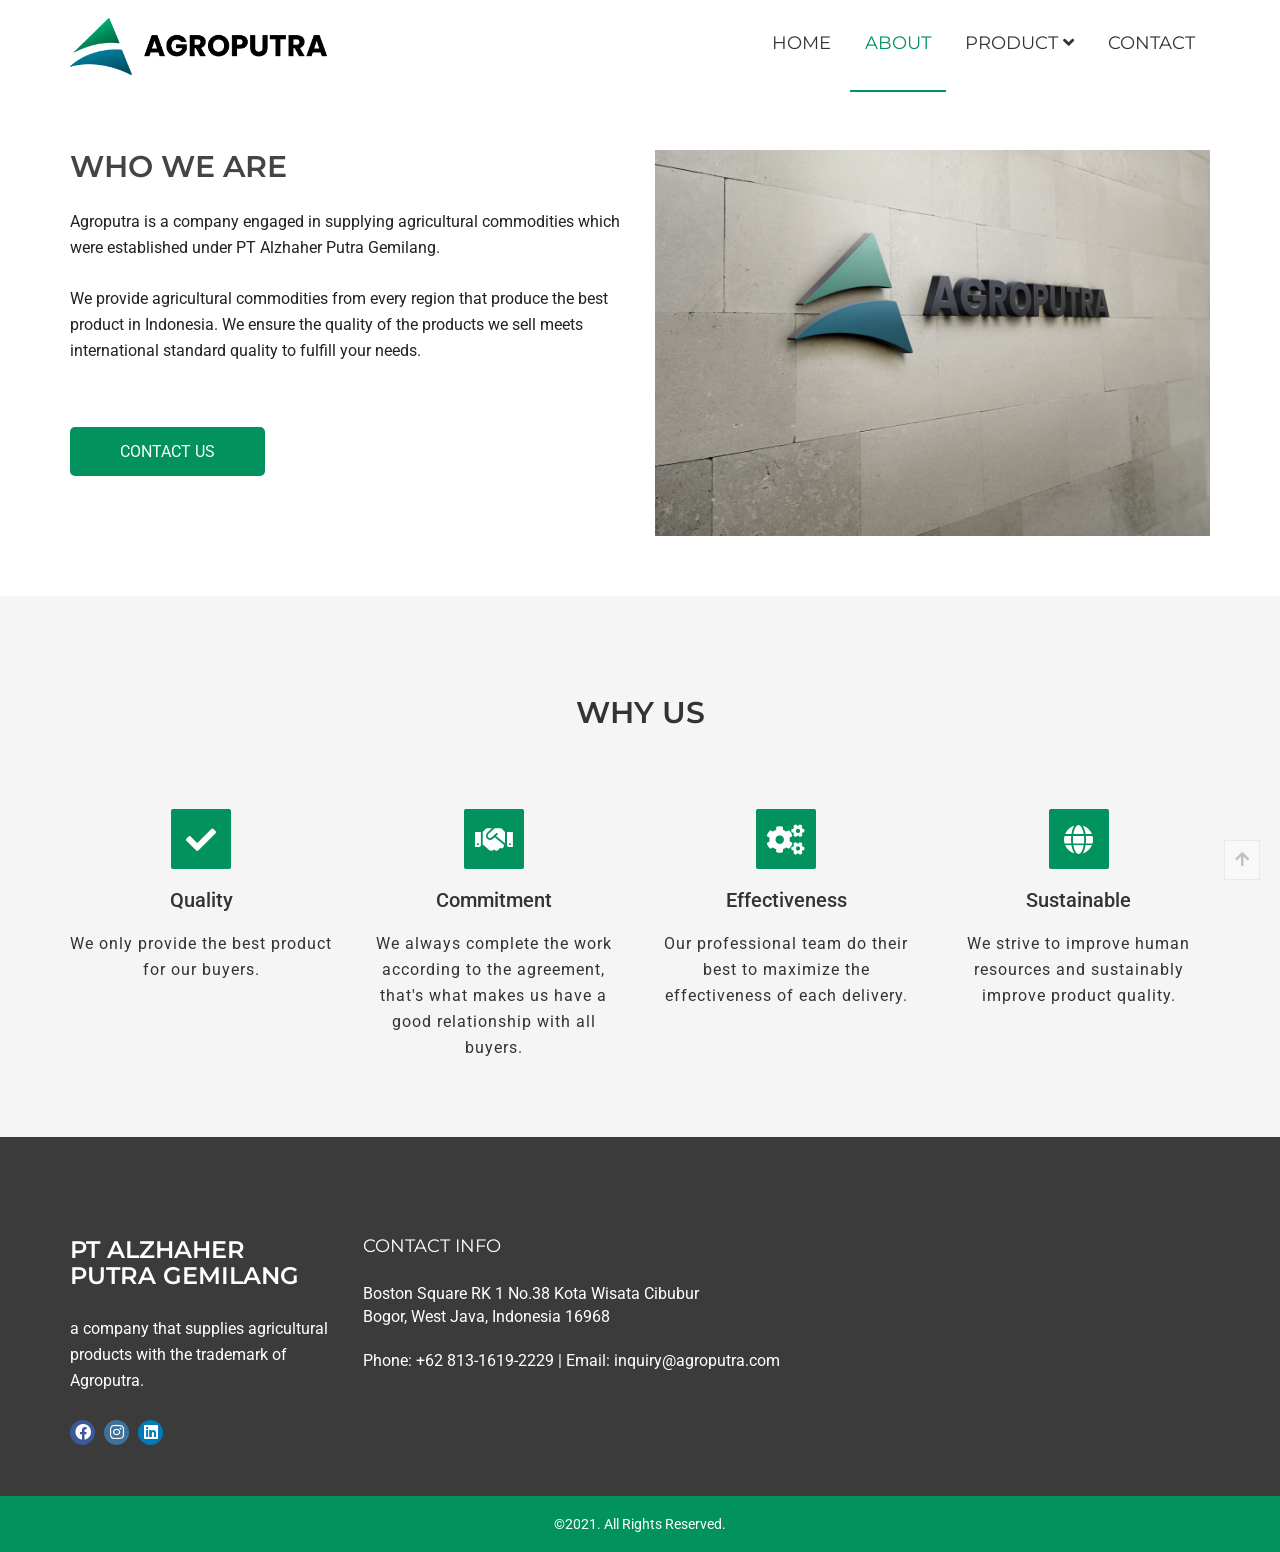
==== commit a8ccf620: "New update" ====
--- a/about.html
+++ b/about.html
@@ -1,621 +1,296 @@
-<!doctype html>
+<!DOCTYPE html>
 <html class="no-js" lang="">
-    
-<!-- Mirrored from www.theasianweb.com/realestate/about.html by HTTrack Website Copier/3.x [XR&CO'2014], Wed, 30 Jun 2021 09:32:20 GMT -->
-<head>
-        <meta charset="utf-8">
-        <meta http-equiv="x-ua-compatible" content="ie=edge">
-        <title>Agroputra | About </title>
-        <meta name="description" content="">
-        <meta name="viewport" content="width=device-width, initial-scale=1">
-
-        <link rel="apple-touch-icon" href="apple-touch-icon.html">
-        <!-- Place favicon.ico in the root directory -->
-
-        <!-- All CSS here -->
-        <!-- bootstrap v3.3.6 CSS -->
-        <link rel="stylesheet" href="css/bootstrap.min.css">
-        <!-- animate CSS -->
-        <link rel="stylesheet" href="css/animate.css">
-        <!-- jquery-ui.min CSS -->
-        <link rel="stylesheet" href="css/jquery-ui.min.css">
-        <!-- bootstrap select CSS -->
-        <link rel="stylesheet" href="css/bootstrap-select.min.css">
-        <!-- magnific popup CSS -->
-        <link rel="stylesheet" href="css/magnific-popup.css">
-        <!-- owl.carousel CSS -->
-        <link rel="stylesheet" href="css/owl.carousel.css">
-        <!-- bxslider CSS -->
-        <link rel="stylesheet" href="css/jquery.bxslider.css">
-        <!-- slick CSS -->
-        <link rel="stylesheet" href="css/slick.css">
-        <link rel="stylesheet" href="css/slick-theme.css">
-        <!-- font-awesome CSS -->
-        <link rel="stylesheet" href="css/font-awesome.min.css">
-        <!-- meanmenu css -->
-        <link rel="stylesheet" href="css/meanmenu.min.css">
-        <!-- style CSS -->
-        <link rel="stylesheet" href="style.css">
-        <!-- responsive CSS -->
-        <link rel="stylesheet" href="css/responsive.css">
-        <link href="fontawesome/css/fontawesome.css" rel="stylesheet">
-        <link href="fontawesome/css/brands.css" rel="stylesheet">
-        <link href="fontawesome/css/solid.css" rel="stylesheet">
-        <!-- modernizr CSS -->
-        <script src="js/vendor/modernizr-2.8.3.min.js"></script>
-    </head>
-    <body>
-        <!--[if lt IE 8]>
-            <p class="browserupgrade">You are using an <strong>outdated</strong> browser. Please <a href="http://browsehappy.com/">upgrade your browser</a> to improve your experience.</p>
-        <![endif]-->
-
-        <header>
-        	<div class="header-v1">
-            	<div class="header-top">
-                	<div class="container">
-                    </div>
-                </div>
-                <div class="header-navbar navbar-default navbar-fixed-top" style="background-color: white;">
-                	<div class="container">
-                    	<div class="row">
-                        	<div class="col-md-3 col-sm-12 col-xs-12">
-                            	<div class="header-logo">
-                                	<a href="index.html">
-                                        <img src="images/logo/logo-v1.png" alt="" style="margin-top: 5px;"/>
-                                    </a>
-                                </div>
-                            </div>
-                            <div class="col-md-9 col-sm-12 col-xs-12">
-                                <div class="phone-menu"><i class="fa fa-bars show-menu" ></i></div>
-                            	<div class="main-menu text-center" style="display: flex; justify-content: flex-end;">
-                                	<nav class="navbar">
-                                    	<ul>
-                                        	<li class="">
-                                                <a href="index.html" style="font-size: 23px;">Home</a>
-                                                
-                                            </li>
-                                            <li><a href="about.html" style="font-size: 23px;">About</a></li>
-                                            <li>
-                                                <a style="font-size: 23px;">Product <i class="fa fa-angle-down"></i></a>
-                                                <ul>
-                                                    <li><a href="product-jahe.html">Ginger</a></li>
-                                                    <li><a href="product-porang.html">Konjac</a></li>
-                                                    <!-- <li><a href="product-moringa.html">Moringa</a></li> -->
-                                                </ul>
-                                            </li>
-                                            <!-- <li><a href="agent-list.html">Teams</a></li> -->
-                                            <!-- <li>
-                                                <a>Pages <i class="fa fa-angle-down"></i></a>
-                                            	<ul>
-                                                	<li><a href="about.html">About us</a></li>
-                                                    <li><a href="agent-list.html">Agent list</a></li>
-                                                    <li><a href="agent-profile.html">Agent profile</a></li>
-                                                    <li><a href="blog-grid.html">Blog grid</a></li>
-                                                    <li><a href="blog-sidebar.html">Blog sidebar</a></li>
-                                                    <li><a href="property-list-one.html">property-list-one</a></li>
-                                                    <li><a href="property-list-two.html">property-list-two</a></li>
-                                                    <li><a href="property-details-one.html">property-details-one</a></li>
-                                                    <li><a href="property-details-two.html">property-details-two</a></li>
-                                                    <li><a href="contact-us.html">Contact us</a></li>
-                                                </ul>
-                                           	</li> -->
-                                            <!-- <li>
-                                                <a>Blog <i class="fa fa-angle-down"></i></a>
-                                                <ul>
-                                                    <li><a href="blog-grid.html">Blog grid</a></li>
-                                                    <li><a href="blog-sidebar.html">Blog sidebar</a></li>
-                                                </ul>
-                                            </li> -->
-                                            <li><a href="contact-us.html" style="font-size: 23px;">Contact</a></li>
-                                        </ul>
-                                    </nav>
-                                </div>
-                            </div>
-                        </div>
-                    </div>
-                </div>
-            </div>
-            <!-- mobile-menu-area start -->
-            <div class="mobile-menu-area">
-              <div class="container">
-                <div class="row">
-                  <div class="col-md-12">
-                    <div class="mobile-menu">
-                      <nav id="dropdown">                     
+  <!-- Mirrored from www.theasianweb.com/realestate/about.html by HTTrack Website Copier/3.x [XR&CO'2014], Wed, 30 Jun 2021 09:32:20 GMT -->
+  <head>
+    <meta charset="utf-8" />
+    <meta http-equiv="x-ua-compatible" content="ie=edge" />
+    <title>Agroputra | About</title>
+    <meta name="description" content="" />
+    <meta name="viewport" content="width=device-width, initial-scale=1" />
+
+    <link rel="apple-touch-icon" href="apple-touch-icon.html" />
+    <!-- Place favicon.ico in the root directory -->
+
+    <!-- All CSS here -->
+    <!-- bootstrap v3.3.6 CSS -->
+    <link rel="stylesheet" href="css/bootstrap.min.css" />
+    <!-- animate CSS -->
+    <link rel="stylesheet" href="css/animate.css" />
+    <!-- jquery-ui.min CSS -->
+    <link rel="stylesheet" href="css/jquery-ui.min.css" />
+    <!-- bootstrap select CSS -->
+    <link rel="stylesheet" href="css/bootstrap-select.min.css" />
+    <!-- magnific popup CSS -->
+    <link rel="stylesheet" href="css/magnific-popup.css" />
+    <!-- owl.carousel CSS -->
+    <link rel="stylesheet" href="css/owl.carousel.css" />
+    <!-- bxslider CSS -->
+    <link rel="stylesheet" href="css/jquery.bxslider.css" />
+    <!-- slick CSS -->
+    <link rel="stylesheet" href="css/slick.css" />
+    <link rel="stylesheet" href="css/slick-theme.css" />
+    <!-- font-awesome CSS -->
+    <link rel="stylesheet" href="css/font-awesome.min.css" />
+    <!-- meanmenu css -->
+    <link rel="stylesheet" href="css/meanmenu.min.css" />
+    <!-- style CSS -->
+    <link rel="stylesheet" href="style.css" />
+    <!-- responsive CSS -->
+    <link rel="stylesheet" href="css/responsive.css" />
+    <link href="fontawesome/css/fontawesome.css" rel="stylesheet" />
+    <link href="fontawesome/css/brands.css" rel="stylesheet" />
+    <link href="fontawesome/css/solid.css" rel="stylesheet" />
+    <!-- modernizr CSS -->
+    <script src="js/vendor/modernizr-2.8.3.min.js"></script>
+  </head>
+  <body>
+    <!--[if lt IE 8]>
+      <p class="browserupgrade">
+        You are using an <strong>outdated</strong> browser. Please
+        <a href="http://browsehappy.com/">upgrade your browser</a> to improve
+        your experience.
+      </p>
+    <![endif]-->
+
+    <!-- Header Area -->
+    <header>
+      <div class="header-v1">
+        <div class="header-navbar navbar-default navbar-fixed-top">
+          <div class="container">
+            <div class="row">
+              <div class="col-md-4 col-sm-12 col-xs-12">
+                <div class="header-logo">
+                  <a href="index.html">
+                    <img src="images/logo/logo-v1.png" alt="" />
+                  </a>
+                </div>
+              </div>
+              <div class="col-md-8 col-sm-12 col-xs-12">
+                <div class="phone-menu">
+                  <i class="fa fa-bars show-menu"></i>
+                </div>
+                <div class="main-menu text-right">
+                  <nav>
+                    <ul>
+                      <li>
+                        <a href="index.html">Home</a>
+                      </li>
+                      <li class="active"><a href="about.html">About</a></li>
+                      <li>
+                        <a>Product <i class="fa fa-angle-down"></i></a>
                         <ul>
-                            <li class="active">
-                                <a href="index.html">Home</a>
-                                
-                            </li>
-                            <li><a href="about.html">About</a></li>
-                            <li>
-                                <a>Product <i class="fa fa-angle-down"></i></a>
-                                <ul>
-                                    <li><a href="product-jahe.html">Ginger</a></li>
-                                    <li><a href="product-porang.html">Konjac</a></li>
-                                    <!-- <li><a href="product-moringa.html">Moringa</a></li> -->
-                                </ul>
-                            </li>
-                            <!-- <li><a href="agent-list.html">Teams</a></li> -->
-                            <!-- <li>
-                                <a>Pages <i class="fa fa-angle-down"></i></a>
-                                <ul>
-                                    <li><a href="about.html">About us</a></li>
-                                    <li><a href="agent-list.html">Agent list</a></li>
-                                    <li><a href="agent-profile.html">Agent profile</a></li>
-                                    <li><a href="blog-grid.html">Blog grid</a></li>
-                                    <li><a href="blog-sidebar.html">Blog sidebar</a></li>
-                                    <li><a href="property-list-one.html">property-list-one</a></li>
-                                    <li><a href="property-list-two.html">property-list-two</a></li>
-                                    <li><a href="property-details-one.html">property-details-one</a></li>
-                                    <li><a href="property-details-two.html">property-details-two</a></li>
-                                    <li><a href="contact-us.html">Contact us</a></li>
-                                </ul>
-                               </li> -->
-                            <!-- <li>
-                                <a>Blog <i class="fa fa-angle-down"></i></a>
-                                <ul>
-                                    <li><a href="blog-grid.html">Blog grid</a></li>
-                                    <li><a href="blog-sidebar.html">Blog sidebar</a></li>
-                                </ul>
-                            </li> -->
-                            <li><a href="contact-us.html">Contact</a></li>
+                          <li><a href="product-jahe.html">Ginger</a></li>
+                          <li><a href="product-porang.html">Konjac</a></li>
                         </ul>
-                      </nav>
-                    </div>          
-                  </div>
-                </div>
-              </div>
-            </div>
-            <!-- mobile-menu-area end -->
-        </header><!-- /Header Area -->
-        <!-- /Header Area -->
-        <!--Banner area-->
-        <!-- <section class="banner-area section" style="background-image: url(images/agent/banner.jpg);">
-            <div class="container">
-                <div class="row">
-                    <div class="col-md-12 text-center">
-                        <div class="banner-content">
-                            <h3>ABOUT US</h3>
-                            <ul>
-                                <li><a href="home-1.html">Home</a></li>
-                                <li>></li>
-                                <li><a href="#"><span>About Us</span></a></li>
-                            </ul>
-                        </div>
-                    </div>
-                </div>
-            </div>
-        </section>/Banner area -->
-        <!--About us area-->
-        <section class="about-area section" style="margin-top: 150px;">
-            <div class="container">
-                <div class="row">
-                    <div class="col-md-6 col-sm-12 col-xs-12">
-                        <div class="about-content">
-                            <h2>WHO WE ARE </h2>
-                            <p>Agro Putra is a company under the auspices of PT Alzhaher Putra Gemilang and is engaged in the agriculture department. </p>
-                            <p style="margin-top: -50px;">We provide agricultural commodities that focus on ginger and konjac. Our products are 100% organic and pesticide-free. We ensure the quality of the products we sell meets international standard quality to fulfill your needs.</p>
-
-                            <a href="contact-us.html" class="btn-a">CONTACT US</a>
-                        </div>
-                    </div>
-                    <div class="col-md-6 col-sm-12 col-xs-12">
-                        <div class="about-image">
-                            <img src="images/about.jpg" alt=""/>
-                        </div>
-                    </div>
-                </div>
-            </div>
-        </section><!--/About us area-->
-        <!-- Services Area -->
-        <section class="services-area">
-            <div class="container">
-                <div class="row">
-                    <div class="col-md-8 col-md-offset-2  col-sm-12">
-                        <div class="section-heading-v1 text-center" style="margin-bottom: 80px;">
-                            <h2>WHY US </h2>
-                            <!-- <p>Lorem ipsum dolor sit amet, consectetur adipiscing elit Praesent eget massa purusuis nec libero auctor pharetra enim ultricies felis quisque ornare felis sit amet sodales pellentesque.</p> -->
-                        </div>
-                    </div>
-                </div>
-                <div class="row">
-                    <div class="col-md-3 col-sm-6 col-xs-12 text-center">
-                        <div class="services-list">
-                            <span><i class="fa fa-check"></i></span>
-                            <h4>Quality</h4>
-                            <p>Curabitur non nulla sit amet nisl tempus convallis quis ac lectus Sed porttitor lectus nibh.</p>
-                            <!-- <a href="#" class="btn-l">Read More...</a> -->
-                        </div>
-                    </div>
-                    <div class="col-md-3 col-sm-6 col-xs-12 text-center">
-                        <div class="services-list">
-                            <span><i class="fa fa-handshake"></i></span>
-                            <h4>Commitment</h4>
-                            <p>Curabitur non nulla sit amet nisl tempus convallis quis ac lectus Sed porttitor lectus nibh.</p>
-                            <!-- <a href="#" class="btn-l">Read More...</a> -->
-                        </div>
-                    </div>
-                    <div class="col-md-3 col-sm-6 col-xs-12 text-center">
-                        <div class="services-list">
-                            <span><i class="fa fa-cogs"></i></span>
-                            <h4>Effectiveness</h4>
-                            <p>Curabitur non nulla sit amet nisl tempus convallis quis ac lectus Sed porttitor lectus nibh.</p>
-                            <!-- <a href="#" class="btn-l">Read More...</a> -->
-                        </div>
-                    </div>
-                    <div class="col-md-3 col-sm-6 col-xs-12 text-center">
-                        <div class="services-list">
-                            <span><i class="fa fa-globe"></i></span>
-                            <h4>Sustainable</h4>
-                            <p>Curabitur non nulla sit amet nisl tempus convallis quis ac lectus Sed porttitor lectus nibh.</p>
-                            <!-- <a href="#" class="btn-l">Read More...</a> -->
-                        </div>
-                    </div>
-                </div>
-            </div>
-        </section><!-- /Services Area -->
-        <!--Skill area-->
-        <!-- <section class="skill-area">
-            <div class="container">
-                <div class="row">
-                    <div class="col-md-12 col-sm-12 col-xs-12 text-center">
-                        <div class="skill-list">
-                            <div class="skill-count">
-                                <span class="count">960</span>
-                            </div>
-                            <div class="skill-name">
-                                <h4>Complete Project</h4>
-                            </div>
-                        </div>
-                        <div class="skill-list">
-                            <div class="skill-count">
-                                <span class="count">760</span>
-                            </div>
-                            <div class="skill-name">
-                                <h4>Property Sold</h4>
-                            </div>
-                        </div>
-                        <div class="skill-list">
-                            <div class="skill-count">
-                                <span class="count">450</span>
-                            </div>
-                            <div class="skill-name">
-                                <h4>Happy Client</h4>
-                            </div>
-                        </div>
-                        <div class="skill-list">
-                            <div class="skill-count">
-                                <span class="count">830</span>
-                            </div>
-                            <div class="skill-name">
-                                <h4>Awards Win</h4>
-                            </div>
-                        </div>
-                        <div class="skill-list">
-                            <div class="skill-count">
-                                <span class="count">560</span>
-                            </div>
-                            <div class="skill-name">
-                                <h4>Rent Property</h4>
-                            </div>
-                        </div>
-                        <div class="skill-list">
-                            <div class="skill-count">
-                                <span class="count">1500</span>
-                            </div>
-                            <div class="skill-name">
-                                <h4>Total Property</h4>
-                            </div>
-                        </div>
-                    </div>
-                </div>
-            </div>
-        </section>/Skill area -->
-        <!-- Agent Area -->
-        <!-- <section class="agent-area section" style="background-image:url(images/agent/agent-bg.jpg)">
-            <div class="container">
-                <div class="row">
-                    <div class="col-md-8 col-md-offset-2 col-sm-12 col-xs-12">
-                        <div class="section-heading-v1 agent-header text-center">
-                            <h2>Real estate <span>Agent</span></h2>
-                            <p>Lorem ipsum dolor sit amet, consectetur adipiscing elit Praesent eget massa purusuis nec libero auctor pharetra enim ultricies felis quisque ornare felis sit amet sodales pellentesque.</p>
-                        </div>
-                    </div>
-                </div>
-                <div class="row">
-                    <div class="agent-slider-v1">
-                        <div class="col-md-12">
-                            <div class="agent-list text-center">
-                                <div class="agent-image">
-                                    <figure>
-                                        <img src="images/agent/agent-1-v1.jpg" alt=""/>
-                                        <span class="image-cap"><i class="fa fa-plus"></i></span>
-                                    </figure>
-                                </div>
-                                <div class="content-agent">
-                                    <h4><a href="#">Hemai Smith</a></h4>
-                                    <p>Founder Real Estae</p>
-                                    <ul>
-                                        <li><a href="#"><i class="fa fa-facebook"></i></a></li>
-                                        <li><a href="#"><i class="fa fa-twitter"></i></a></li>
-                                        <li><a href="#"><i class="fa fa-linkedin"></i></a></li>
-                                        <li><a href="#"><i class="fa fa-skype"></i></a></li>
-                                    </ul>
-                                </div>
-                            </div>
-                        </div>
-                        <div class="col-md-12">
-                            <div class="agent-list text-center">
-                                <div class="agent-image">
-                                    <figure>
-                                        <img src="images/agent/agent-2-v1.jpg" alt=""/>
-                                        <span class="image-cap"><i class="fa fa-plus"></i></span>
-                                    </figure>
-                                </div>
-                                <div class="content-agent">
-                                    <h4><a href="#">Hemai Smith</a></h4>
-                                    <p>Founder Real Estae</p>
-                                    <ul>
-                                        <li><a href="#"><i class="fa fa-facebook"></i></a></li>
-                                        <li><a href="#"><i class="fa fa-twitter"></i></a></li>
-                                        <li><a href="#"><i class="fa fa-linkedin"></i></a></li>
-                                        <li><a href="#"><i class="fa fa-skype"></i></a></li>
-                                    </ul>
-                                </div>
-                            </div>
-                        </div>
-                        <div class="col-md-12">
-                            <div class="agent-list text-center">
-                                <div class="agent-image">
-                                    <figure>
-                                        <img src="images/agent/agent-3-v1.jpg" alt=""/>
-                                        <span class="image-cap"><i class="fa fa-plus"></i></span>
-                                    </figure>
-                                </div>
-                                <div class="content-agent">
-                                    <h4><a href="#">Hemai Smith</a></h4>
-                                    <p>Founder Real Estae</p>
-                                    <ul>
-                                        <li><a href="#"><i class="fa fa-facebook"></i></a></li>
-                                        <li><a href="#"><i class="fa fa-twitter"></i></a></li>
-                                        <li><a href="#"><i class="fa fa-linkedin"></i></a></li>
-                                        <li><a href="#"><i class="fa fa-skype"></i></a></li>
-                                    </ul>
-                                </div>
-                            </div>
-                        </div>
-                        <div class="col-md-12">
-                            <div class="agent-list text-center">
-                                <div class="agent-image">
-                                    <figure>
-                                        <img src="images/agent/agent-4-v1.jpg" alt=""/>
-                                        <span class="image-cap"><i class="fa fa-plus"></i></span>
-                                    </figure>
-                                </div>
-                                <div class="content-agent">
-                                    <h4><a href="#">Hemai Smith</a></h4>
-                                    <p>Founder Real Estae</p>
-                                    <ul>
-                                        <li><a href="#"><i class="fa fa-facebook"></i></a></li>
-                                        <li><a href="#"><i class="fa fa-twitter"></i></a></li>
-                                        <li><a href="#"><i class="fa fa-linkedin"></i></a></li>
-                                        <li><a href="#"><i class="fa fa-skype"></i></a></li>
-                                    </ul>
-                                </div>
-                            </div>
-                        </div>
-                        <div class="col-md-12">
-                            <div class="agent-list text-center">
-                                <div class="agent-image">
-                                    <figure>
-                                        <img src="images/agent/agent-3-v1.jpg" alt=""/>
-                                        <span class="image-cap"><i class="fa fa-plus"></i></span>
-                                    </figure>
-                                </div>
-                                <div class="content-agent">
-                                    <h4><a href="#">Hemai Smith</a></h4>
-                                    <p>Founder Real Estae</p>
-                                    <ul>
-                                        <li><a href="#"><i class="fa fa-facebook"></i></a></li>
-                                        <li><a href="#"><i class="fa fa-twitter"></i></a></li>
-                                        <li><a href="#"><i class="fa fa-linkedin"></i></a></li>
-                                        <li><a href="#"><i class="fa fa-skype"></i></a></li>
-                                    </ul>
-                                </div>
-                            </div>
-                        </div>
-                        <div class="col-md-12">
-                            <div class="agent-list text-center">
-                                <div class="agent-image">
-                                    <figure>
-                                        <img src="images/agent/agent-1-v1.jpg" alt=""/>
-                                        <span class="image-cap"><i class="fa fa-plus"></i></span>
-                                    </figure>
-                                </div>
-                                <div class="content-agent">
-                                    <h4><a href="#">Hemai Smith</a></h4>
-                                    <p>Founder Real Estae</p>
-                                    <ul>
-                                        <li><a href="#"><i class="fa fa-facebook"></i></a></li>
-                                        <li><a href="#"><i class="fa fa-twitter"></i></a></li>
-                                        <li><a href="#"><i class="fa fa-linkedin"></i></a></li>
-                                        <li><a href="#"><i class="fa fa-skype"></i></a></li>
-                                    </ul>
-                                </div>
-                            </div>
-                        </div>
-                    </div>
-                </div>
-            </div>
-        </section><!-- /Agent Area -->
-        <!--Testimonial-->
-        <!-- <section class="testimonial-area testimonial-v1  section">
-            <div class="container">
-                <div class="row">
-                    <div class="col-md-8 col-md-offset-2 col-sm-12 col-xs-12">
-                        <div class="section-heading-v1 text-center">
-                            <h3><span>WHAT</span> CLIENT SAY</h3>
-                       </div>
-                    </div>
-                </div>
-                <div class="row">
-                    <div class="col-md-12 text-center">
-                        <div class="client-content">
-                            <blockquote>
-                            <p>Lorem ipsum dolor sit amet consectetur adipiscing elit. Duis ac volutpat dolor. Phasellus et risus ut tortor molestie maximus. Nulla lacinia mi sit amet consectetur scelerisque. Nulla vitae tortor vel mauris porttitor sodales. </p>
-                            </blockquote>
-                            <blockquote>
-                            <p>Lorem ipsum dolor sit amet consectetur adipiscing elit. Duis ac volutpat dolor. Phasellus et risus ut tortor molestie maximus. Nulla lacinia mi sit amet consectetur scelerisque. Nulla vitae tortor vel mauris porttitor sodales. </p>
-                            </blockquote>
-                            <blockquote>
-                            <p>Lorem ipsum dolor sit amet consectetur adipiscing elit. Duis ac volutpat dolor. Phasellus et risus ut tortor molestie maximus. Nulla lacinia mi sit amet consectetur scelerisque. Nulla vitae tortor vel mauris porttitor sodales. </p>
-                            </blockquote>
-                        </div>
-                    </div>
-                    <div class="col-md-12">
-                        <div class="client-img text-center">
-                            <a data-slide-index="0" href="#">
-                                <div class="over-img"><img src="images/client/client-1.jpg" alt=""/></div>
-                                <h4>Hemai Smith</h4>
-                                <p>Happy seller</p>
-                            </a>
-                            <a data-slide-index="1" href="#">
-                                <div class="over-img"><img src="images/client/client-2.jpg" alt=""/></div>
-                                <h4>Hemai Smith</h4>
-                                <p>Happy seller</p>
-                            </a>
-                            <a data-slide-index="2" href="#">
-                                <div class="over-img"><img src="images/client/client-3.jpg" alt=""/></div>
-                                <h4>Hemai Smith</h4>
-                                <p>Happy seller</p>
-                            </a>
-                        </div>
-                    </div>
-                </div>
-            </div>
-        </section>Testimonial -->
-        <!--Footer-->
-         <!--Footer-->
-         <footer >
-        	<div class="footer-top">
-            	<div class="container">
-                	<div class="row">
-                    	<div class="col-md-3 col-sm-6 col-xs-12">
-                            <div class="footer-about">
-                            	<!-- <img src="images/logo/logo-v1.png" alt=""/> -->
-                                <h3>PT ALZHAHER PUTRA GEMILANG</h3>
-                                
-                                <p>a company that supplies agricultural products with the trademark of Agroputra. </p>
-                            	<ul>
-                                	<li><a href="#" class="facebook"><i class="fab fa-facebook"></i></a></li>
-                                    <!-- <li><a href="#" class="twitter"><i class="fa fa-twitter"></i></a></li> -->
-                                    <li><a href="#" class="instagram"><i class="fab fa-instagram"></i></a></li>
-                                    <li><a href="#" class="linkedin"><i class="fab fa-linkedin"></i></a></li>
-                                    <!-- <li><a href="#" class="feed"><i class="fa fa-feed"></i></a></li> -->
-                                </ul>
-                            </div>
-                        </div>
-                        <!-- <div class="col-md-3 col-sm-6 col-xs-12">
-                            <div class="footer-properties footer-content-area">
-                        	    <h4>Recent properties</h4>
-                                <div class="prop-list">
-                                	<div class="prop-image floatleft"><img src="images/footer/footer-1-v1.jpg" alt=""/></div>
-                                    <div class="prop-details text-left">
-                                        <h5><a href="#">2186 Rinehart Road</a></h5>
-                                        <p>Doral, FL 33178</p>
-                                        <strong>$ 72,000</strong>
-                                    </div>
-                                </div>
-                                <div class="prop-list">
-                                    <div class="prop-image floatleft"><img src="images/footer/footer-2-v1.jpg" alt=""/></div>
-                                    <div class="prop-details text-left">
-                                        <h5><a href="#">2186 Rinehart Road</a></h5>
-                                        <p>Doral, FL 33178</p>
-                                        <strong>$ 72,000</strong>
-                                    </div>
-                                </div>
-                            </div>
-                        </div> -->
-                        <!-- <div class="col-md-3 col-sm-6 col-xs-12">
-                             <div class="footer-twitter footer-content-area">
-                            	<h4>Latest Tweets </h4>
-                                <div class="twitter-content">
-                                    <p>
-                                    Check out 'Candor - Responsive WordPress Blog Theme'
-                                    </p>
-                                    <a href="#">https://t.co/uoieooee</a>
-                                    <span>15 days ago</span>
-                                </div>
-                                <div class="twitter-content">
-                                    <p>
-                                    How to debug your WordPress website?
-                                    </p>
-                                    <a href="#">https://t.co/woureoroi</a>
-                                    <span>29 days ago</span>
-                                </div>
-                            </div>
-                        </div> -->
-                        <div class="col-md-6 col-sm-6 col-xs-12">
-                            <div class="footer-contact footer-content-area">
-                            	<h4>Contact info</h4>
-                                    <div class="contact-content">
-                                    	<address>
-                                        	<span>Boston Square RK 1 No.38 Kota Wisata Cibubur</span>
-                                            <span>Bogor, West Java, Indonesia 16968</span>
-                                        </address>
-                                        
-                                        <p><span>Phone: +62 813-1619-2229 | Email: inquiry@agroputra.com</span></p>
-                                        <p>
-                                            <!-- <span>Email: inquiry@agroputra.com</span> -->
-                                            <!-- <span>Web: www.realestate.com</span> -->
-                                        </p>
-                                    </div>
-                            </div>
-                        </div>
-                    </div>
-                </div>
-            </div>
-            <div class="footer-last last-v1">
-                <div class="container">
-                    <div class="row">
-                        <div class="col-md-12 text-center">
-                            <p>©2021. All Rights Reserved. </p>
-                        </div>
-                    </div>
-                </div>
-            </div>
-        </footer>><!--/Footer-->
-
-        <!-- All JS here -->
-        <!-- jquery latest version -->
-        <script src="js/vendor/jquery-1.12.0.min.js"></script>
-        <!-- bootstrap JS -->
-        <script src="js/bootstrap.min.js"></script>
-        <!-- owl.carousel JS -->
-        <script src="js/owl.carousel.min.js"></script>
-        <!-- bootstrap select JS -->
-        <script src="js/bootstrap-select.min.js"></script>
-        <!-- magnific popup JS -->
-        <script src="js/jquery.magnific-popup.min.js"></script>
-        <!-- jquery-ui JS -->
-        <script src="js/jquery-ui.min.js"></script>
-        <!-- wow JS -->
-        <script src="js/wow.min.js"></script>
-        <!-- bxslider JS -->
-        <script src="js/jquery.bxslider.min.js"></script>
-        <!-- counterup JS -->
-        <script src="js/jquery.counterup.min.js"></script>
-        <script src="js/waypoints.min.js"></script>
-        <!-- slick JS -->
-        <script src="js/slick.min.js"></script>
-        <!-- plugins JS -->
-        <script src="js/plugins.js"></script>
-        <!-- meanmenu js -->
-        <script src="js/jquery.meanmenu.js"></script>
-        <!-- main JS -->
-        <script src="js/main.js"></script>
-    </body>
-
-<!-- Mirrored from www.theasianweb.com/realestate/about.html by HTTrack Website Copier/3.x [XR&CO'2014], Wed, 30 Jun 2021 09:32:21 GMT -->
+                      </li>
+                      <li><a href="contact-us.html">Contact</a></li>
+                    </ul>
+                  </nav>
+                </div>
+              </div>
+            </div>
+          </div>
+        </div>
+      </div>
+      <!-- mobile-menu-area start -->
+      <div class="mobile-menu-area navbar-fixed-top">
+        <div class="container">
+          <div class="row">
+            <div class="col-md-12">
+              <div class="mobile-menu">
+                <nav id="dropdown">
+                  <ul>
+                    <li>
+                      <a href="index.html">Home</a>
+                    </li>
+                    <li class="active"><a href="about.html">About</a></li>
+                    <li>
+                      <a>Product <i class="fa fa-angle-down"></i></a>
+                      <ul>
+                        <li><a href="product-jahe.html">Ginger</a></li>
+                        <li><a href="product-porang.html">Konjac</a></li>
+                      </ul>
+                    </li>
+                    <li><a href="contact-us.html">Contact</a></li>
+                  </ul>
+                </nav>
+              </div>
+            </div>
+          </div>
+        </div>
+      </div>
+      <!-- mobile-menu-area end -->
+    </header>
+    <!-- /Header Area -->
+    <!--About us area-->
+    <section class="about-area section">
+      <div class="container">
+        <div class="row">
+          <div class="col-md-6 col-sm-12 col-xs-12">
+            <div class="about-content">
+              <h2>WHO WE ARE</h2>
+              <p>
+                Agroputra is a company engaged in supplying agricultural commodities which were established under PT Alzhaher Putra Gemilang.
+              </p>
+              <p style="margin-top: -50px">
+                We provide agricultural commodities from every region that produce the best product in Indonesia. We ensure the quality of the products we sell meets international standard quality to fulfill your needs.
+              </p>
+
+              <a href="contact-us.html" class="btn-a">CONTACT US</a>
+            </div>
+          </div>
+          <div class="col-md-6 col-sm-12 col-xs-12">
+            <div class="about-image">
+              <img src="images/about.jpeg" alt="" />
+            </div>
+          </div>
+        </div>
+      </div>
+    </section>
+    <!--/About us area-->
+    <!-- Services Area -->
+    <section class="services-area">
+      <div class="container">
+        <div class="row">
+          <div class="col-md-8 col-md-offset-2 col-sm-12">
+            <div
+              class="section-heading-v1 text-center"
+              style="margin-bottom: 80px"
+            >
+              <h2>WHY US</h2>
+            </div>
+          </div>
+        </div>
+        <div class="row">
+          <div class="col-md-3 col-sm-6 col-xs-12 text-center">
+            <div class="services-list">
+              <span><i class="fa fa-check"></i></span>
+              <h4>Quality</h4>
+              <p>
+                We only provide the best product for our buyers.
+              </p>
+            </div>
+          </div>
+          <div class="col-md-3 col-sm-6 col-xs-12 text-center">
+            <div class="services-list">
+              <span><i class="fa fa-handshake"></i></span>
+              <h4>Commitment</h4>
+              <p>
+                We always complete the work according to the agreement, that's what makes us have a good relationship with all buyers.
+              </p>
+            </div>
+          </div>
+          <div class="col-md-3 col-sm-6 col-xs-12 text-center">
+            <div class="services-list">
+              <span><i class="fa fa-cogs"></i></span>
+              <h4>Effectiveness</h4>
+              <p>
+                Our professional team do their best to maximize the effectiveness of each delivery.
+              </p>
+            </div>
+          </div>
+          <div class="col-md-3 col-sm-6 col-xs-12 text-center">
+            <div class="services-list">
+              <span><i class="fa fa-globe"></i></span>
+              <h4>Sustainable</h4>
+              <p>
+                We strive to improve human resources and sustainably improve product quality.
+              </p>
+            </div>
+          </div>
+        </div>
+      </div>
+    </section>
+    <!-- /Services Area -->
+    <!--Footer-->
+    <footer>
+      <div class="footer-top">
+        <div class="container">
+          <div class="row">
+            <div class="col-md-3 col-sm-6 col-xs-12">
+              <div class="footer-about">
+                <!-- <img src="images/logo/logo-v1.png" alt=""/> -->
+                <h3>PT ALZHAHER PUTRA GEMILANG</h3>
+
+                <p>
+                  a company that supplies agricultural products with the
+                  trademark of Agroputra.
+                </p>
+                <ul>
+                  <li><a href="#" class="facebook"><i class="fab fa-facebook"></i></a></li>
+                  <!-- <li><a href="#" class="twitter"><i class="fa fa-twitter"></i></a></li> -->
+                  <li><a href="#" class="instagram"><i class="fab fa-instagram"></i></a></li>
+                  <li><a href="#" class="linkedin"><i class="fab fa-linkedin"></i></a></li>
+                  <!-- <li><a href="#" class="feed"><i class="fa fa-feed"></i></a></li> -->
+                </ul>
+              </div>
+            </div>
+            <div class="col-md-6 col-sm-6 col-xs-12">
+              <div class="footer-contact footer-content-area">
+                <h4>Contact info</h4>
+                <div class="contact-content">
+                  <address>
+                    <span>Boston Square RK 1 No.38 Kota Wisata Cibubur</span>
+                    <span>Bogor, West Java, Indonesia 16968</span>
+                  </address>
+
+                  <p>
+                    <span
+                      >Phone: +62 813-1619-2229 | Email:
+                      inquiry@agroputra.com</span
+                    >
+                  </p>
+                  <p>
+                    <!-- <span>Email: inquiry@agroputra.com</span> -->
+                    <!-- <span>Web: www.realestate.com</span> -->
+                  </p>
+                </div>
+              </div>
+            </div>
+          </div>
+        </div>
+      </div>
+      <div class="footer-last last-v1">
+        <div class="container">
+          <div class="row">
+            <div class="col-md-12 text-center">
+              <p>©2021. All Rights Reserved.</p>
+            </div>
+          </div>
+        </div>
+      </div>
+    </footer>
+    <!--/Footer-->
+
+    <!-- All JS here -->
+    <!-- jquery latest version -->
+    <script src="js/vendor/jquery-1.12.0.min.js"></script>
+    <!-- bootstrap JS -->
+    <script src="js/bootstrap.min.js"></script>
+    <!-- owl.carousel JS -->
+    <script src="js/owl.carousel.min.js"></script>
+    <!-- bootstrap select JS -->
+    <script src="js/bootstrap-select.min.js"></script>
+    <!-- magnific popup JS -->
+    <script src="js/jquery.magnific-popup.min.js"></script>
+    <!-- jquery-ui JS -->
+    <script src="js/jquery-ui.min.js"></script>
+    <!-- wow JS -->
+    <script src="js/wow.min.js"></script>
+    <!-- bxslider JS -->
+    <script src="js/jquery.bxslider.min.js"></script>
+    <!-- counterup JS -->
+    <script src="js/jquery.counterup.min.js"></script>
+    <script src="js/waypoints.min.js"></script>
+    <!-- slick JS -->
+    <script src="js/slick.min.js"></script>
+    <!-- plugins JS -->
+    <script src="js/plugins.js"></script>
+    <!-- meanmenu js -->
+    <script src="js/jquery.meanmenu.js"></script>
+    <!-- main JS -->
+    <script src="js/main.js"></script>
+  </body>
+
+  <!-- Mirrored from www.theasianweb.com/realestate/about.html by HTTrack Website Copier/3.x [XR&CO'2014], Wed, 30 Jun 2021 09:32:21 GMT -->
 </html>
--- a/style.css
+++ b/style.css
@@ -218,16 +218,16 @@
   clear: both;
 }
 ::-moz-selection {
-  background: #f44336;
+  background: #01925E;
   text-shadow: none;
 }
 ::selection {
-  background: #f44336;
+  background: #01925E;
   text-shadow: none;
 }
 .browserupgrade {
   margin: 26px  0;
-  background: #f44336;
+  background: #01925E;
   color: #fff;
   padding: 26px 0;
 }
@@ -238,6 +238,8 @@
   background-size: cover;
   position: relative;
   height: 300px;
+  /* tambahan */
+  margin-top: 90px;
 }
 .banner-area:before {
   content: '';
@@ -265,7 +267,7 @@
   font-size: 18px;
 }
 .banner-area .banner-content ul > li a span {
-  color: #f44336;
+  color: #01925E;
 }
 /*owl carousel pagination customize*/
 .owl-theme .owl-pagination {
@@ -366,6 +368,7 @@
 header {
   position: relative;
   z-index: 999;
+  text-transform: uppercase;
 }
 header .header-navbar {
   border: none;
@@ -373,7 +376,9 @@
   margin-bottom: 0;
   padding: 0;
   line-height: 100%;
-}
+  background-color: #ffffff;
+}
+
 header .header-navbar .main-menu nav ul li,
 header .main-menu-v2 .menu-hiden nav ul li {
   display: inline-block;
@@ -382,7 +387,7 @@
 header .header-navbar .main-menu nav ul > li > a,
 header .main-menu-v2 .menu-hiden nav ul > li > a {
   background-color: transparent;
-  font-size: 16px;
+  font-size: 18px;
   color: #333333;
   border-bottom: 2px solid transparent;
   line-height: 86px;
@@ -485,13 +490,13 @@
   color: #666666;
 }
 header .header-top .top-social li a:hover {
-  color: #f44336;
+  color: #01925E;
 }
 header .header-navbar .header-logo img {
-  padding-top: 5px;
+  padding-top: 18px;
   padding-bottom: 5px;
   line-height: 80px;
-  height: 90px;
+  height: 80px;
   position: relative;
 }
 header .header-v1 .header-navbar .phone-menu,
@@ -510,18 +515,18 @@
   color: #fff;
 }
 header .header-v1 .header-navbar .main-menu nav ul > li > a:hover {
-  color: #f44336;
+  color: #01925E;
 }
 header .header-v1 .header-navbar .main-menu nav ul > li.active > a {
-  border-color: #f44336;
-  color: #f44336;
+  border-color: #01925E;
+  color: #01925E;
 }
 header .header-v1 .header-navbar .main-menu nav ul > li > ul {
-  background: #f44336;
+  background: #01925E;
   margin-top: 4px;
 }
 header .header-v1 .header-navbar .main-menu nav ul > li > ul > li:hover {
-  background: #ea2112;
+  background: #01925E;
 }
 header .header-v1 .header-navbar .main-menu nav ul > li > a {
   padding: 33px 15px 36px 15px;
@@ -532,12 +537,12 @@
   text-transform: uppercase;
   line-height: 86px;
   font-family: 'Montserrat', sans-serif;
-  background-color: #f44336;
+  background-color: #01925E;
   cursor: pointer;
   transform: all 0.5s ease 0s;
 }
 header .header-navbar .submit-property .submit-btn:hover {
-  background: #ea2112;
+  background: #01925E;
 }
 header .header-navbar .submit-property .submit-form {
   position: absolute;
@@ -721,6 +726,8 @@
   position: relative;
   z-index: 9;
   width: 100%;
+  /* tambahan */
+  margin-top: 90px;
 }
 .slider-area .slider-home1 .slider-item img {
   width: 100%;
@@ -740,10 +747,12 @@
   color: #fff;
 }
 .slider-area .slider-home1 .slider-item .content-area .slider-content {
-  padding-top: 25%;
+  /* padding-top: 25%; */
+  /* tambahan */
+  padding-top: 40%;
 }
 .slider-area .slider-home1 .slider-item .content-area .slider-content h1 {
-  color: #f44336;
+  color: #01925E;
   margin: 0 0 10px;
 }
 .slider-area .slider-home1 .slider-item .content-area .slider-content h1.larg {
@@ -754,10 +763,10 @@
   letter-spacing: 1px;
 }
 .slider-area .slider-home1 .slider-item .content-area .slider-content a {
-  background-color: #f44336;
+  background-color: #01925E;
 }
 .slider-area .slider-home1 .slider-item .content-area .slider-content a:hover {
-  background-color: #ea2112;
+  background-color: #01925E;
 }
 /*Home one slider pagination customize*/
 .slider-area .owl-theme .owl-pagination {
@@ -766,11 +775,11 @@
 }
 .slider-area .owl-theme .owl-controls .owl-page.active span,
 .slider-area .owl-theme .owl-controls.clickable .owl-page:hover span {
-  background: #f44336 !important;
+  background: #01925E !important;
 }
 .slider-area .owl-pagination .owl-page.active span:before,
 .slider-area .owl-theme .owl-controls.clickable .owl-page:hover span:before {
-  border: 2px solid #f44336;
+  border: 2px solid #01925E;
 }
 /*....................................
 3.2 Home-v2 silder area start here
@@ -902,10 +911,10 @@
 .filter-area.filter-v1 .box .search-btn a {
   width: 100%;
   margin: 15px 0px 0px;
-  background-color: #f44336;
+  background-color: #01925E;
 }
 .filter-area.filter-v1 .box .search-btn a:hover {
-  background-color: #ea2112;
+  background-color: #01925E;
 }
 .filter-area.filter-v1 .filter-box-shadow {
   width: 100%;
@@ -981,7 +990,7 @@
   border-radius: 0;
 }
 .filter-v1 .ui-widget-header {
-  background-color: #f44336;
+  background-color: #01925E;
 }
 /*....................................
 4.2 Home-v3 filter area start here 
@@ -1104,7 +1113,7 @@
 5.1 Home-v1 feature properties area start here
 ....................................*/
 .properties-area h3 span {
-  color: #f44336;
+  color: #01925E;
 }
 .properties-area .properties-image {
   margin-bottom: 30px;
@@ -1242,7 +1251,7 @@
   position: relative;
 }
 .recent-properties-area h3 span {
-  color: #f44336;
+  color: #01925E;
 }
 .recent-properties-area .properties-slider .properties-slider-item .item-single {
   height: 350px;
@@ -1282,7 +1291,7 @@
   color: #333333;
 }
 .recent-properties-area .properties-slider .properties-slider-item .item-single .content-properties a:hover {
-  color: #f44336;
+  color: #01925E;
 }
 /*owl carousel navigation customize*/
 .recent-properties-area .owl-theme .owl-buttons {
@@ -1301,7 +1310,7 @@
 }
 .recent-properties-area .owl-theme .owl-buttons .owl-prev:hover:before,
 .recent-properties-area .owl-theme .owl-buttons .owl-next:hover:before {
-  background: #f44336;
+  background: #01925E;
   color: #fff;
 }
 /*....................................
@@ -1412,8 +1421,12 @@
 /*....................................
 6.3 Property details area start here
 ....................................*/
+.property-details-area {
+  /* tambahan */
+  margin-top: 150px;
+}
 .property-details-area i {
-  color: #f44336;
+  color: #01925E;
 }
 .property-details-area .content-details-one {
   position: relative;
@@ -1450,19 +1463,19 @@
   font-weight: 500;
 }
 .property-details-area .content-details-one .last-details a {
-  background-color: #f44336;
+  background-color: #01925E;
 }
 .property-details-area .content-details-one .last-details a:hover {
-  background-color: #ea2112;
+  background-color: #01925E;
 }
 .property-details-area .booknow-btn {
   margin: 26px 0 0;
 }
 .property-details-area .booknow-btn a {
-  background-color: #f44336;
+  background-color: #01925E;
 }
 .property-details-area .booknow-btn a:hover {
-  background-color: #ea2112;
+  background-color: #01925E;
 }
 .property-more-area h4 {
   font-family: 'Roboto', sans-serif;
@@ -1621,7 +1634,7 @@
 .single-more .featured-details strong {
   font-size: 20px;
   font-weight: 400;
-  color: #f44336;
+  color: #01925E;
 }
 /*slick slider */
 .property-details-area .slick-list {
@@ -1645,13 +1658,13 @@
   width: 40px;
   height: 40px;
   font-size: 0;
-  color: #f44336;
+  color: #01925E;
   transition: all 0.5s ease 0s;
   z-index: 99;
 }
 .property-details-area .photo-slider button:hover {
-  background-color: #f44336;
-  border: 1px solid #f44336;
+  background-color: #01925E;
+  border: 1px solid #01925E;
 }
 .property-details-area .photo-slider .slick-next {
   right: 0;
@@ -1798,7 +1811,7 @@
   position: relative;
 }
 .property-list-area .property-list-all .filter-bar ul li a.active {
-  background-color: #f44336;
+  background-color: #01925E;
   color: #fff;
 }
 .property-list-area .property-list-all .filter-bar ul li a i {
@@ -1837,10 +1850,10 @@
   display: block;
   padding: 8px 0;
   width: 100%;
-  background-color: #f44336;
+  background-color: #01925E;
 }
 .single-more .search-btn:hover {
-  background-color: #ea2112;
+  background-color: #01925E;
 }
 .pagin ul li {
   display: inline-block;
@@ -1864,12 +1877,12 @@
   transition: all 0.5s ease 0s;
 }
 .pagin ul li span:hover {
-  background-color: #f44336;
+  background-color: #01925E;
   color: #fff;
 }
 .pagin ul li span.active {
-  border: 1px solid #f44336;
-  color: #f44336;
+  border: 1px solid #01925E;
+  color: #01925E;
 }
 .pagin ul li span.active:hover {
   color: #fff;
@@ -1893,10 +1906,10 @@
 }
 .single-more .ui-widget-content .ui-state-default {
   border: none;
-  background: #f44336;
+  background: #01925E;
 }
 .single-more .ui-widget-header {
-  background: #f44336;
+  background: #01925E;
 }
 /*....................................
 7. Amazing Featurs area start here
@@ -1926,7 +1939,7 @@
   letter-spacing: 1px;
 }
 .feature-area .feature-content h3 span {
-  color: #f44336;
+  color: #01925E;
 }
 .feature-area .feature-content h4 {
   font-weight: 500;
@@ -1964,7 +1977,7 @@
   color: #000;
 }
 .agent-area .agent-header h2 span {
-  color: #f44336;
+  color: #01925E;
 }
 .agent-list {
   margin-top: 20px;
@@ -1986,7 +1999,7 @@
   transition: all 0.5s ease 0s;
 }
 .agent-list:hover .agent-image img {
-  border: 1px dashed #f44336;
+  border: 1px dashed #01925E;
 }
 .agent-area .agent-list .agent-image figure {
   overflow: hidden;
@@ -2062,7 +2075,7 @@
   display: block;
 }
 .agent-list .content-agent ul li a:hover {
-  background: #f44336;
+  background: #01925E;
   color: #fff;
 }
 .agent-list .content-agent ul li a i {
@@ -2076,11 +2089,11 @@
 }
 .agent-area .owl-theme .owl-controls .owl-page.active span,
 .agent-area .owl-theme .owl-controls.clickable .owl-page:hover span {
-  background: #f44336 !important;
+  background: #01925E !important;
 }
 .agent-area .owl-pagination .owl-page.active span:before,
 .agent-area .owl-theme .owl-controls.clickable .owl-page:hover span:before {
-  border: 2px solid #f44336;
+  border: 2px solid #01925E;
 }
 /*....................................
 8.2 Home-v2 agent area start here
@@ -2444,13 +2457,13 @@
 9.1 Home-v1 testimonial area start here
 ....................................*/
 .testimonial-area h3 span {
-  color: #f44336;
+  color: #01925E;
 }
 .testimonial-area.testimonial-v1 .client-content blockquote:before {
   color: #333333;
 }
 .testimonial-area.testimonial-v1 .client-img a.active img {
-  border: 1px solid #f44336;
+  border: 1px solid #01925E;
 }
 .testimonial-area.testimonial-v1 .client-img a.active h4,
 .testimonial-area.testimonial-v1 .client-img a.active p {
@@ -2462,7 +2475,7 @@
 }
 .testimonial-area .bx-wrapper .bx-prev:hover:before,
 .testimonial-area .bx-wrapper .bx-next:hover:before {
-  background-color: #f44336;
+  background-color: #01925E;
   color: #fff;
 }
 /*....................................
@@ -2600,7 +2613,7 @@
   color: #333;
 }
 .blog-area .single-blog .blog-content a:hover {
-  color: #f44336;
+  color: #01925E;
 }
 .blog-area .blog-sidber {
   margin: 0 0 60px;
@@ -2618,14 +2631,14 @@
 .blog-area .blog-sidber form button {
   height: 57px;
   padding: 14px 15px;
-  background: #f44336;
+  background: #01925E;
   margin: 0px -16px 0px -8px;
   border-radius: 0 5px 5px 0;
   font-size: 18px;
   color: #fff;
 }
 .blog-area .blog-sidber form button:hover {
-  background-color: #ea2112;
+  background-color: #01925E;
 }
 .blog-area .blog-sidber .ask-banner {
   background: #f5f5f5;
@@ -2636,7 +2649,7 @@
   padding: 10% 18%;
 }
 .blog-area .blog-sidber .ask-banner a {
-  background: #f44336;
+  background: #01925E;
   position: relative;
   display: block;
   padding: 12px 0;
@@ -2646,7 +2659,7 @@
   margin: 0 18%;
 }
 .blog-area .blog-sidber .ask-banner a:hover {
-  background-color: #ea2112;
+  background-color: #01925E;
 }
 .blog-area .blog-sidber .popular-list {
   display: block;
@@ -2695,7 +2708,7 @@
   color: #666;
 }
 .blog-area .blog-sidber ul li a:hover {
-  color: #f44336;
+  color: #01925E;
 }
 .blog-area .blog-sidber .blog-gallery {
   display: inline-block;
@@ -2889,13 +2902,15 @@
 ....................................*/
 .about-area {
   position: relative;
+  /* tambahan */
+  margin-top: 150px;
 }
 .about-area .about-content h2 {
   text-transform: uppercase;
   color: #444444;
 }
 .about-area .about-content h2 span {
-  color: #f44336;
+  color: #01925E;
 }
 .about-area .about-content h4 {
   font-weight: 500;
@@ -2909,11 +2924,11 @@
   margin: 0 0 75px;
 }
 .about-area .about-content a {
-  background-color: #f44336;
+  background-color: #01925E;
   padding: 15px 50px;
 }
 .about-area .about-content a:hover {
-  background-color: #ea2112;
+  background-color: #01925E;
 }
 .about-area .about-image img {
   width: 100%;
@@ -2929,13 +2944,13 @@
   z-index: 999;
 }
 .services-area h2 span {
-  color: #f44336;
+  color: #01925E;
 }
 .services-area .services-list span {
   width: 60px;
   height: 60px;
   border-radius: 2px;
-  background-color: #f44336;
+  background-color: #01925E;
   display: inline-block;
   color: #fff;
   font-size: 30px;
@@ -2954,7 +2969,7 @@
   letter-spacing: 1px;
 }
 .services-area .services-list a:hover {
-  color: #f44336;
+  color: #01925E;
 }
 /*....................................
 16. Skill area start here
@@ -3001,8 +3016,8 @@
   z-index: 999;
 }
 .skill-area .skill-list .skill-count:hover {
-  background-color: #f44336;
-  border: 1px solid #f44336;
+  background-color: #01925E;
+  border: 1px solid #01925E;
   box-shadow: 0 4px 8px rgba(0, 0, 0, 0.4);
   color: #fff;
 }
@@ -3058,11 +3073,11 @@
   margin: 0 0 30px;
 }
 .mail-to form button {
-  background-color: #f44336;
+  background-color: #01925E;
   padding: 8px 40px;
 }
 .mail-to form button:hover {
-  background-color: #ea2112;
+  background-color: #01925E;
 }
 /*....................................
 13. Subscribe area start here
@@ -3075,7 +3090,7 @@
   overflow: hidden;
 }
 .subscribe-area .subs-content {
-  background-color: #f44336;
+  background-color: #01925E;
   width: 100%;
   display: flex;
   height: 125px;
@@ -3096,7 +3111,7 @@
   top: 0;
   right: 0;
   bottom: 0;
-  background: #f44336;
+  background: #01925E;
   z-index: 1;
 }
 .subscribe-area .subs-content span:before {
@@ -3107,7 +3122,7 @@
   top: -10px;
   right: -48px;
   bottom: 0;
-  background: #f44336;
+  background: #01925E;
   transform: rotate(45deg);
 }
 .subscribe-area form {
@@ -3121,7 +3136,7 @@
   color: #fff;
 }
 .subscribe-area form button {
-  background: #f44336;
+  background: #01925E;
   margin-left: -144px;
   padding: 2px 50px;
   margin-bottom: 0;
@@ -3130,7 +3145,7 @@
 }
 .subscribe-area form button:hover {
   color: #fff;
-  background-color: #ea2112;
+  background-color: #01925E;
 }
 /*....................................
 13.2 Home-v3 subscribe area start here
@@ -3254,14 +3269,14 @@
   color: #ffffff;
 }
 footer .footer-top .footer-properties .prop-list .prop-details h5 a:hover {
-  color: #f44336;
+  color: #01925E;
 }
 footer .footer-top .footer-properties .prop-list .prop-details p {
   margin: 0;
   font-size: 14px;
 }
 footer .footer-top .footer-properties .prop-list .prop-details strong {
-  color: #f44336;
+  color: #01925E;
 }
 footer .footer-top .footer-twitter .twitter-content {
   margin: 0 0 10px;
@@ -3281,7 +3296,7 @@
   text-transform: uppercase;
 }
 footer .last-v1 {
-  background-color: #f44336;
+  background-color: #01925E;
   color: #fff;
 }
 /*....................................
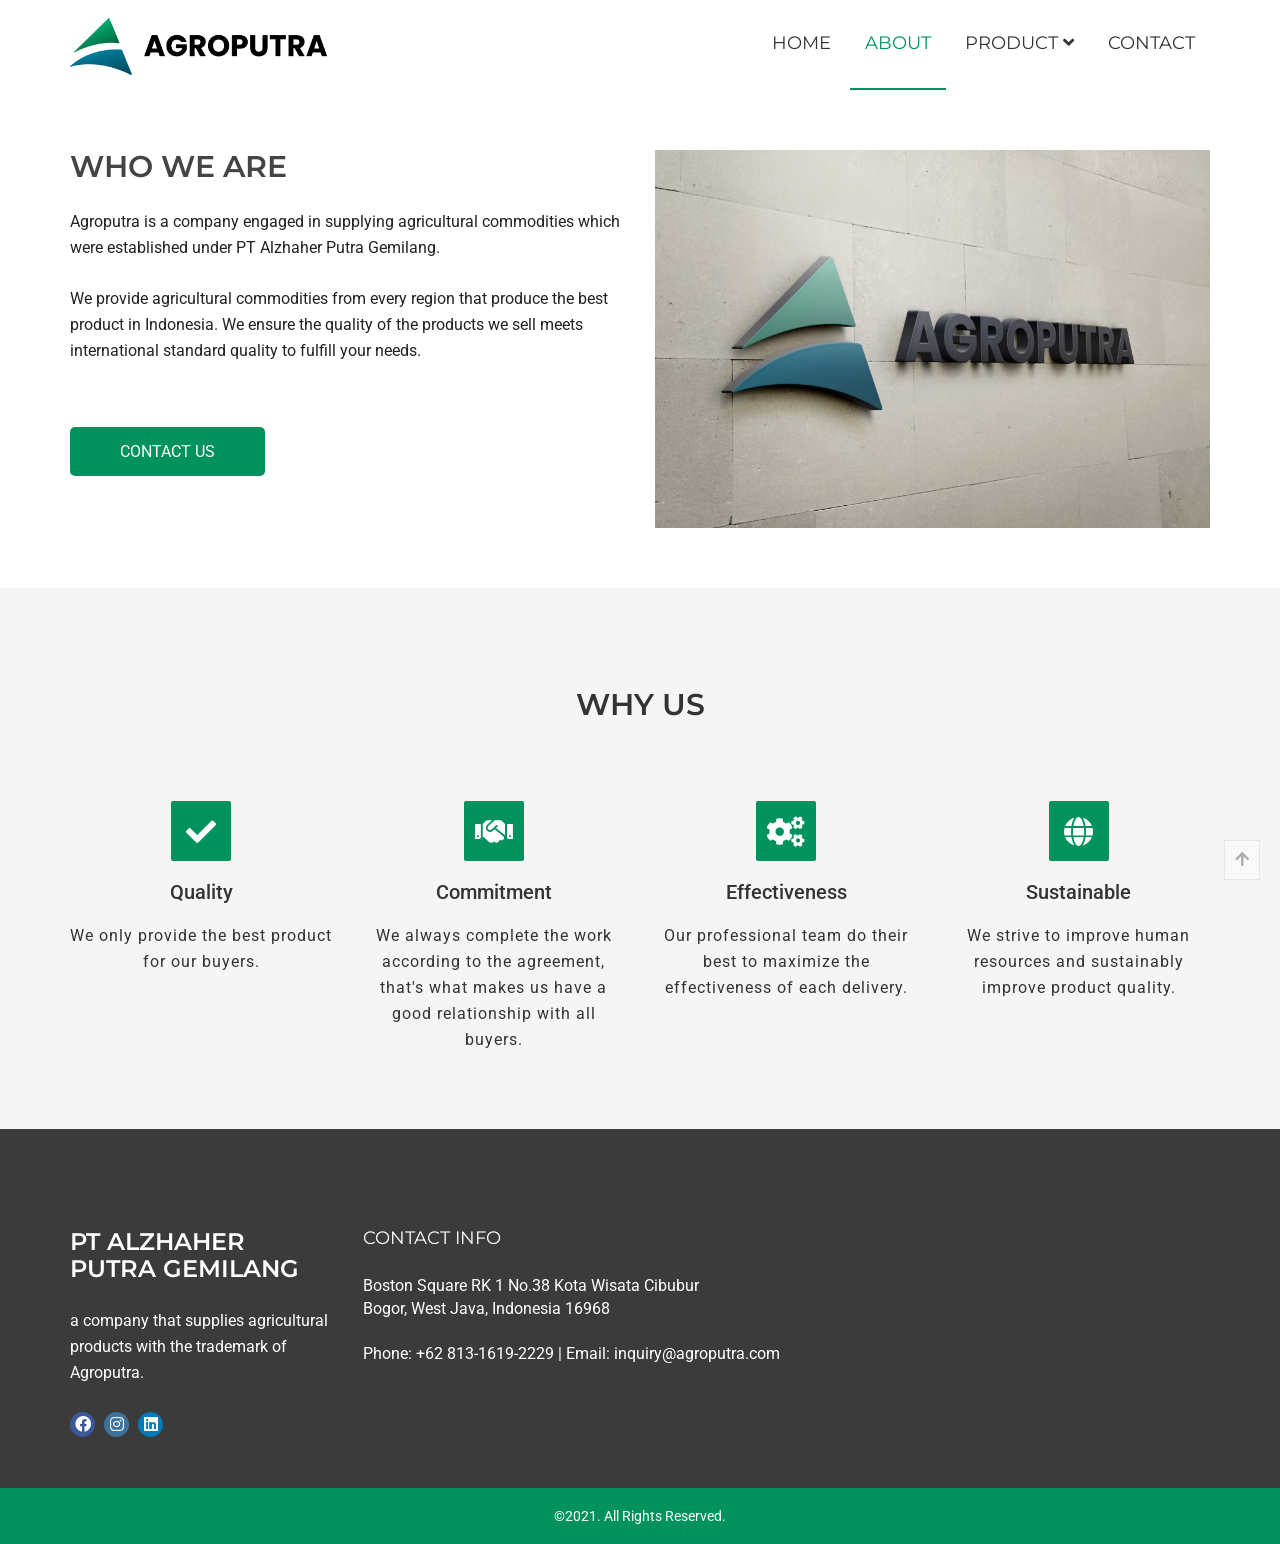
==== commit fb18829d: "baru" ====
--- a/about.html
+++ b/about.html
@@ -4,7 +4,7 @@
   <head>
     <meta charset="utf-8" />
     <meta http-equiv="x-ua-compatible" content="ie=edge" />
-    <title>Agroputra | About</title>
+    <title>ABOUT | AGROPUTRA</title>
     <meta name="description" content="" />
     <meta name="viewport" content="width=device-width, initial-scale=1" />
 
@@ -79,8 +79,11 @@
                       <li>
                         <a>Product <i class="fa fa-angle-down"></i></a>
                         <ul>
-                          <li><a href="product-jahe.html">Ginger</a></li>
+                          <li><a href="product-cinnamon.html">Cinnamon</a></li>
                           <li><a href="product-porang.html">Konjac</a></li>
+                          <li><a href="product-moringa.html">Moringa</a></li>
+                          <li><a href="product-jahe.html">Red Ginger</a></li>
+                          <li><a href="product-tapioca.html">Tapioca</a></li>
                         </ul>
                       </li>
                       <li><a href="contact-us.html">Contact</a></li>
@@ -100,15 +103,18 @@
               <div class="mobile-menu">
                 <nav id="dropdown">
                   <ul>
-                    <li>
+                    <li class="active">
                       <a href="index.html">Home</a>
                     </li>
-                    <li class="active"><a href="about.html">About</a></li>
+                    <li><a href="about.html">About</a></li>
                     <li>
                       <a>Product <i class="fa fa-angle-down"></i></a>
                       <ul>
-                        <li><a href="product-jahe.html">Ginger</a></li>
+                        <li><a href="product-cinnamon.html">Cinnamon</a></li>
                         <li><a href="product-porang.html">Konjac</a></li>
+                        <li><a href="product-moringa.html">Moringa</a></li>
+                        <li><a href="product-jahe.html">Red Ginger</a></li>
+                        <li><a href="product-tapioca.html">Tapioca</a></li>
                       </ul>
                     </li>
                     <li><a href="contact-us.html">Contact</a></li>
--- a/style.css
+++ b/style.css
@@ -529,7 +529,7 @@
   background: #01925E;
 }
 header .header-v1 .header-navbar .main-menu nav ul > li > a {
-  padding: 33px 15px 36px 15px;
+  padding: 33px 15px 34px 15px;
 }
 header .header-navbar .submit-property .submit-btn {
   font-size: 14px;
@@ -727,7 +727,7 @@
   z-index: 9;
   width: 100%;
   /* tambahan */
-  margin-top: 90px;
+  margin-top: 88px;
 }
 .slider-area .slider-home1 .slider-item img {
   width: 100%;
@@ -1461,6 +1461,7 @@
 }
 .property-details-area .content-details-one .last-details ul > li {
   font-weight: 500;
+  text-transform: uppercase;
 }
 .property-details-area .content-details-one .last-details a {
   background-color: #01925E;
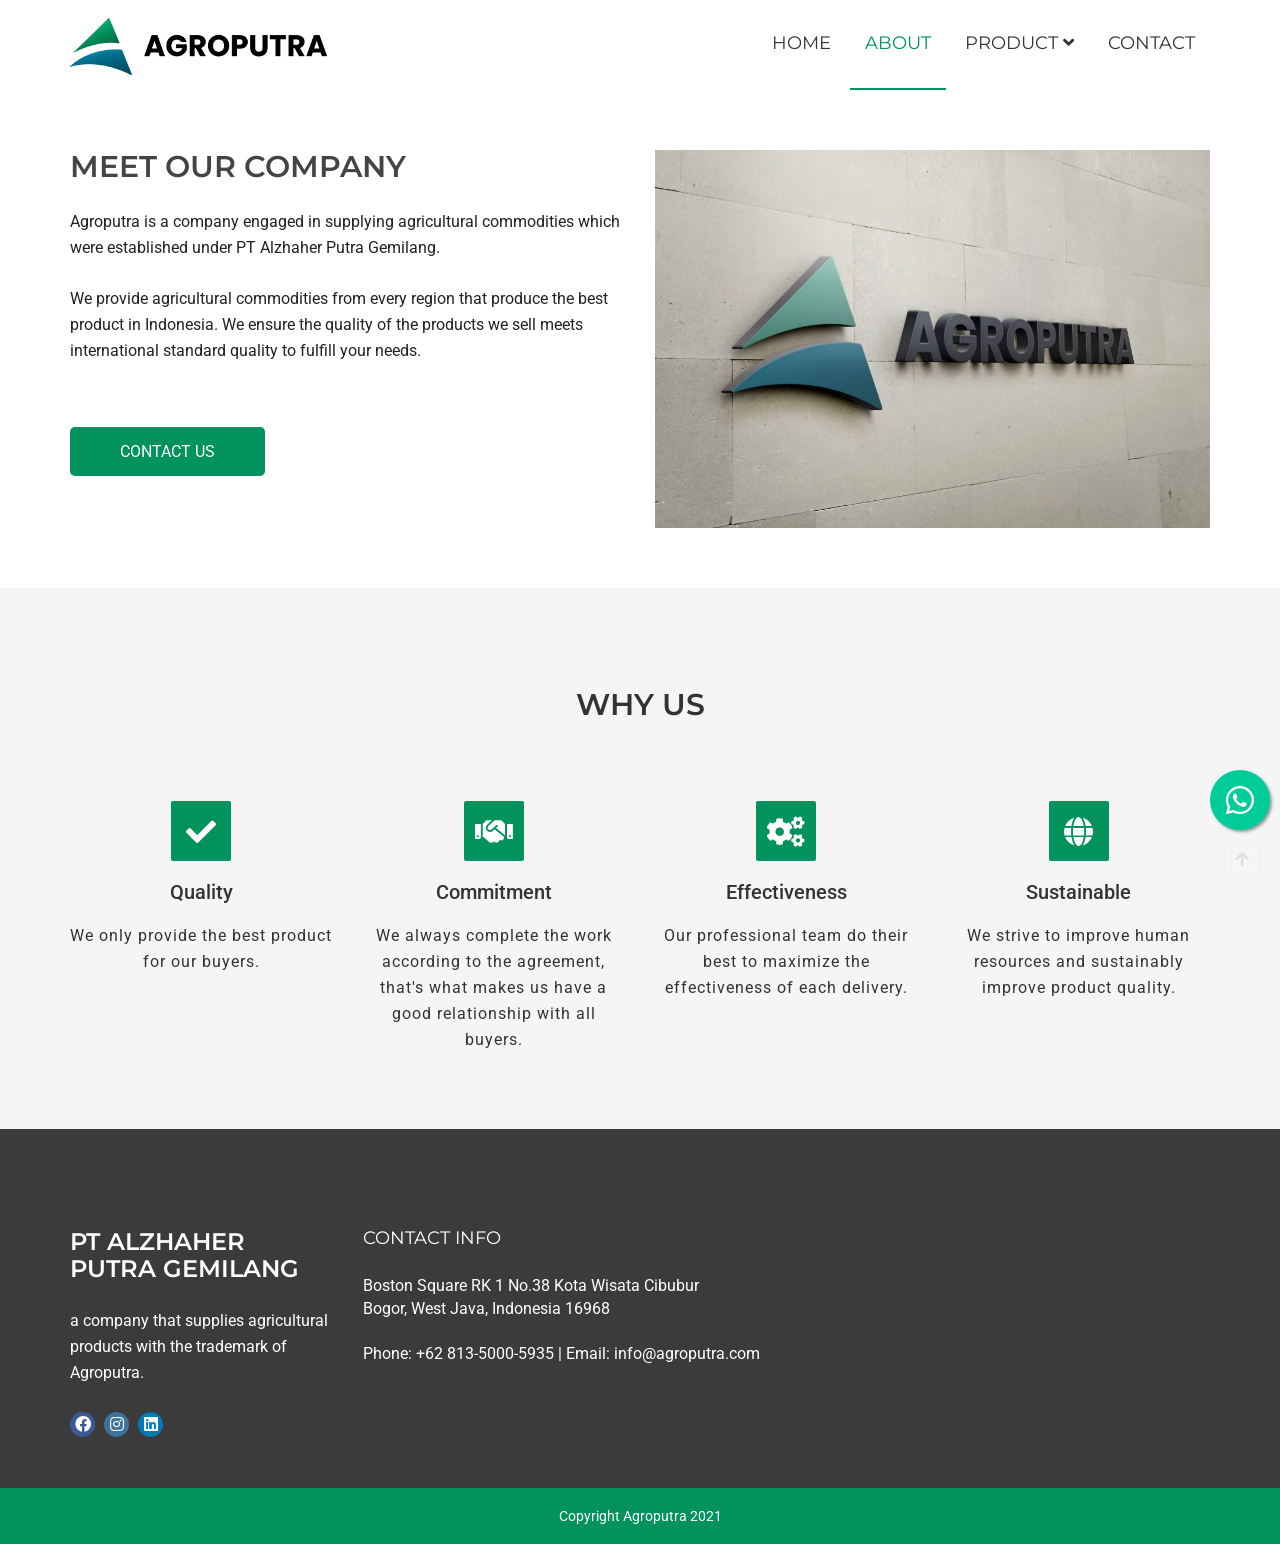
==== commit cfff68a0: "Latest Update" ====
--- a/about.html
+++ b/about.html
@@ -8,7 +8,7 @@
     <meta name="description" content="" />
     <meta name="viewport" content="width=device-width, initial-scale=1" />
 
-    <link rel="apple-touch-icon" href="apple-touch-icon.html" />
+    <link rel="shortcut icon" href="images/logoagro.ico" />
     <!-- Place favicon.ico in the root directory -->
 
     <!-- All CSS here -->
@@ -42,6 +42,18 @@
     <link href="fontawesome/css/solid.css" rel="stylesheet" />
     <!-- modernizr CSS -->
     <script src="js/vendor/modernizr-2.8.3.min.js"></script>
+    <script type="text/javascript" src="js/jquery-3.3.1.min.js"></script>
+    <script type="text/javascript" src="js/floating-wpp.min.js"></script>
+    <link rel="stylesheet" href="css/floating-wpp.min.css">
+    <!-- Global site tag (gtag.js) - Google Analytics -->
+    <script async src="https://www.googletagmanager.com/gtag/js?id=G-0XRFVMXBYD"></script>
+    <script>
+      window.dataLayer = window.dataLayer || [];
+      function gtag(){dataLayer.push(arguments);}
+      gtag('js', new Date());
+
+      gtag('config', 'G-0XRFVMXBYD');
+    </script>
   </head>
   <body>
     <!--[if lt IE 8]>
@@ -58,14 +70,14 @@
         <div class="header-navbar navbar-default navbar-fixed-top">
           <div class="container">
             <div class="row">
-              <div class="col-md-4 col-sm-12 col-xs-12">
+              <div class="col-xl-4 col-lg-4 col-md-4 col-sm-4 col-4">
                 <div class="header-logo">
                   <a href="index.html">
                     <img src="images/logo/logo-v1.png" alt="" />
                   </a>
                 </div>
               </div>
-              <div class="col-md-8 col-sm-12 col-xs-12">
+              <div class="col-xl-8 col-lg-8 col-md-8 col-sm-8 col-8">
                 <div class="phone-menu">
                   <i class="fa fa-bars show-menu"></i>
                 </div>
@@ -103,10 +115,10 @@
               <div class="mobile-menu">
                 <nav id="dropdown">
                   <ul>
-                    <li class="active">
+                    <li>
                       <a href="index.html">Home</a>
                     </li>
-                    <li><a href="about.html">About</a></li>
+                    <li class="active"><a href="about.html">About</a></li>
                     <li>
                       <a>Product <i class="fa fa-angle-down"></i></a>
                       <ul>
@@ -134,7 +146,7 @@
         <div class="row">
           <div class="col-md-6 col-sm-12 col-xs-12">
             <div class="about-content">
-              <h2>WHO WE ARE</h2>
+              <h2>MEET OUR COMPANY</h2>
               <p>
                 Agroputra is a company engaged in supplying agricultural commodities which were established under PT Alzhaher Putra Gemilang.
               </p>
@@ -223,10 +235,10 @@
                   trademark of Agroputra.
                 </p>
                 <ul>
-                  <li><a href="#" class="facebook"><i class="fab fa-facebook"></i></a></li>
+                  <li><a href="https://www.facebook.com/profile.php?id=100071049394193" target="_blank" class="facebook"><i class="fab fa-facebook"></i></a></li>
                   <!-- <li><a href="#" class="twitter"><i class="fa fa-twitter"></i></a></li> -->
-                  <li><a href="#" class="instagram"><i class="fab fa-instagram"></i></a></li>
-                  <li><a href="#" class="linkedin"><i class="fab fa-linkedin"></i></a></li>
+                  <li><a href="https://www.instagram.com/agroputra.indo/" target="_blank" class="instagram"><i class="fab fa-instagram"></i></a></li>
+                  <li><a href="https://www.linkedin.com/company/agroputra/" target="_blank" class="linkedin"><i class="fab fa-linkedin"></i></a></li>
                   <!-- <li><a href="#" class="feed"><i class="fa fa-feed"></i></a></li> -->
                 </ul>
               </div>
@@ -242,8 +254,8 @@
 
                   <p>
                     <span
-                      >Phone: +62 813-1619-2229 | Email:
-                      inquiry@agroputra.com</span
+                      >Phone: +62 813-5000-5935 | Email:
+                      info@agroputra.com</span
                     >
                   </p>
                   <p>
@@ -260,7 +272,7 @@
         <div class="container">
           <div class="row">
             <div class="col-md-12 text-center">
-              <p>©2021. All Rights Reserved.</p>
+              <p>Copyright Agroputra 2021</p>
             </div>
           </div>
         </div>
@@ -270,7 +282,7 @@
 
     <!-- All JS here -->
     <!-- jquery latest version -->
-    <script src="js/vendor/jquery-1.12.0.min.js"></script>
+    <!-- <script src="js/vendor/jquery-1.12.0.min.js"></script> -->
     <!-- bootstrap JS -->
     <script src="js/bootstrap.min.js"></script>
     <!-- owl.carousel JS -->
@@ -296,6 +308,9 @@
     <script src="js/jquery.meanmenu.js"></script>
     <!-- main JS -->
     <script src="js/main.js"></script>
+    <a href="https://wa.me/message/EXVAOGIS7V4VP1" class="float">
+      <i class="fab fa-whatsapp fa-2x my-float"></i>
+    </a>
   </body>
 
   <!-- Mirrored from www.theasianweb.com/realestate/about.html by HTTrack Website Copier/3.x [XR&CO'2014], Wed, 30 Jun 2021 09:32:21 GMT -->
--- a/style.css
+++ b/style.css
@@ -1,4 +1,5 @@
 @import url('https://fonts.googleapis.com/css?family=Lato:300,400,700,900|Montserrat:400,700|Roboto:300,400,500,700,900');
+
 /*-------------------------------------
     Template Name: Real Estate html5 Template 
     Template URI: http://periodicitems.com/
@@ -76,6 +77,7 @@
   line-height: 26px;
   font-weight: 400;
 }
+
 /*....................................
 1.1 Reset CSS 
 ....................................*/
@@ -83,46 +85,56 @@
   margin-top: 60px;
   margin-bottom: 60px;
 }
+
 .section-heading-v1 h3,
 .section-heading-v1 h2 {
   text-transform: uppercase;
 }
+
 .section-heading-v2 h3 {
   text-transform: uppercase;
   margin: 0 0 15px;
 }
+
 .section-heading-v2 p {
   padding: 0 40px;
 }
+
 .section-heading-v3 h2 {
   text-transform: capitalize;
   margin: 0 0 15px;
 }
+
 .btn-a {
   color: #fff;
   padding: 10px 25px;
   border-radius: 5px;
 }
+
 .btn-b {
   color: #fff;
   padding: 10px 10px;
   border-radius: 5px;
 }
+
 .btn-l {
   color: #333333;
   font-size: 16px;
   font-weight: 500;
 }
+
 .btn-a:focus,
 .btn-b:focus {
   outline: 0;
 }
+
 .btn-a:hover,
 .btn-a:active,
 .btn-b:hover,
 .btn-b:active {
   color: #fff;
 }
+
 #scrollUp {
   bottom: 20px;
   right: 20px;
@@ -131,26 +143,32 @@
   border: 1px solid #cccccc;
   color: #333333;
 }
+
 .floatleft {
   float: left;
 }
+
 .floatright {
   float: right;
 }
+
 .alignleft {
   float: left;
   margin-right: 15px;
   margin-bottom: 26px;
 }
+
 .alignright {
   float: right;
   margin-left: 15px;
   margin-bottom: 26px;
 }
+
 .aligncenter {
   display: block;
   margin: 0 auto 26px;
 }
+
 h1,
 h2,
 h3,
@@ -161,37 +179,45 @@
   font-weight: 600;
   font-family: 'Montserrat', sans-serif;
 }
+
 p {
   margin: 0 0 26px;
 }
+
 a {
   transition: all 0.5s ease 0s;
   text-decoration: none;
 }
+
 a:active,
 a:hover {
   outline: 0 none;
   text-decoration: none;
 }
+
 a:focus {
   outline: 0px solid;
   text-decoration: none;
 }
+
 img {
   max-width: 100%;
   height: auto;
 }
+
 ul {
   list-style: outside none none;
   margin: 0;
   padding: 0;
 }
+
 input,
 textarea {
   border: 1px solid #e9e9e9;
   transition: all 0.5s ease 0s;
   font-size: 14px;
 }
+
 input:focus,
 input:active,
 textarea:focus,
@@ -200,37 +226,45 @@
   outline: none;
   box-shadow: none;
 }
+
 button {
   border: 1px solid transparent;
   transition: all 0.5s ease 0s;
   font-size: 14px;
 }
+
 button:focus,
 button:active {
   border: 1px solid transparent;
   outline: none;
   box-shadow: none;
 }
+
 .fix {
   overflow: hidden;
 }
+
 .clear {
   clear: both;
 }
+
 ::-moz-selection {
   background: #01925E;
   text-shadow: none;
 }
+
 ::selection {
   background: #01925E;
   text-shadow: none;
 }
+
 .browserupgrade {
-  margin: 26px  0;
+  margin: 26px 0;
   background: #01925E;
   color: #fff;
   padding: 26px 0;
 }
+
 /*Banner Area*/
 .banner-area {
   background-position: center;
@@ -241,6 +275,7 @@
   /* tambahan */
   margin-top: 90px;
 }
+
 .banner-area:before {
   content: '';
   position: absolute;
@@ -249,33 +284,41 @@
   height: 300px;
   background: rgba(0, 0, 0, 0.75);
 }
+
 .banner-area .banner-content {
   margin: 118px 0;
 }
+
 .banner-area .banner-content h3 {
   color: #fff;
   margin: 0 0 10px;
   letter-spacing: 1px;
   text-transform: uppercase;
 }
-.banner-area .banner-content ul > li {
-  display: inline-block;
-  color: #fff;
-}
-.banner-area .banner-content ul > li a {
+
+.banner-area .banner-content ul>li {
+  display: inline-block;
+  color: #fff;
+}
+
+.banner-area .banner-content ul>li a {
   color: #fff;
   font-size: 18px;
 }
-.banner-area .banner-content ul > li a span {
+
+.banner-area .banner-content ul>li a span {
   color: #01925E;
 }
+
 /*owl carousel pagination customize*/
 .owl-theme .owl-pagination {
   position: absolute;
 }
+
 .owl-theme .owl-pagination .owl-page {
   display: block;
 }
+
 .owl-theme .owl-pagination .owl-page span {
   margin-bottom: 15px;
   color: #00cc66;
@@ -283,6 +326,7 @@
   height: 10px !important;
   background: #cccccc !important;
 }
+
 .owl-pagination .owl-page.active span:before,
 .owl-theme .owl-controls.clickable .owl-page:hover span:before {
   content: '';
@@ -292,10 +336,12 @@
   margin-left: -10px;
   margin-top: -5px;
 }
+
 /*owl carousel navigation customize*/
 .owl-theme .owl-buttons {
   position: absolute;
 }
+
 .owl-theme .owl-controls .owl-buttons div {
   color: transparent;
   zoom: 0;
@@ -306,6 +352,7 @@
   background: transparent;
   opacity: 1;
 }
+
 .owl-theme .owl-controls .owl-buttons .owl-prev:before,
 .owl-theme .owl-controls .owl-buttons .owl-next:before {
   position: absolute;
@@ -320,32 +367,40 @@
   border: 1px solid #ddd;
   transition: all 0.5s ease 0s;
 }
+
 .owl-theme .owl-controls .owl-buttons .owl-prev:before {
   content: "\f177";
 }
+
 .owl-theme .owl-controls .owl-buttons .owl-next:before {
   content: "\f178";
 }
+
 .owl-theme .owl-controls .owl-buttons .owl-prev:hover:before,
 .owl-theme .owl-controls .owl-buttons .owl-next:hover:before {
   color: #fff;
 }
+
 /*magnific Popup  customize*/
 .mfp-title {
   display: none;
 }
+
 .mfp-arrow .mfp-arrow-left .mfp-prevent-close,
 .mfp-arrow .mfp-arrow-right .mfp-prevent-close {
   color: black !important;
 }
+
 .mfp-arrow-left:after,
 .mfp-arrow-left:before {
   border-right: none !important;
 }
+
 .mfp-arrow-right:after,
 .mfp-arrow-right:before {
   border-left: none !important;
 }
+
 .mfp-arrow-left:before {
   content: "\f104";
   font-family: FontAwesome;
@@ -354,6 +409,7 @@
   font-size: 5em;
   left: 85%;
 }
+
 .mfp-arrow-right:before {
   content: "\f105";
   font-family: FontAwesome;
@@ -362,14 +418,16 @@
   font-size: 5em;
   left: -105%;
 }
+
 /*....................................
 2. Header area start here
 ....................................*/
 header {
   position: relative;
-  z-index: 999;
+  z-index: 999999999;
   text-transform: uppercase;
 }
+
 header .header-navbar {
   border: none;
   border-radius: 0;
@@ -384,8 +442,9 @@
   display: inline-block;
   position: relative;
 }
-header .header-navbar .main-menu nav ul > li > a,
-header .main-menu-v2 .menu-hiden nav ul > li > a {
+
+header .header-navbar .main-menu nav ul>li>a,
+header .main-menu-v2 .menu-hiden nav ul>li>a {
   background-color: transparent;
   font-size: 18px;
   color: #333333;
@@ -394,8 +453,9 @@
   font-family: 'Montserrat', sans-serif;
   transition: all 0.5s ease 0s;
 }
-header .header-navbar .main-menu nav ul > li > ul,
-header .main-menu-v2 .menu-hiden nav ul > li > ul {
+
+header .header-navbar .main-menu nav ul>li>ul,
+header .main-menu-v2 .menu-hiden nav ul>li>ul {
   width: 210px;
   top: 100%;
   left: -10px;
@@ -418,8 +478,9 @@
   visibility: hidden;
   z-index: 99;
 }
-header .header-navbar .main-menu nav ul > li:hover > ul,
-header .main-menu-v2 .menu-hiden nav ul > li:hover > ul {
+
+header .header-navbar .main-menu nav ul>li:hover>ul,
+header .main-menu-v2 .menu-hiden nav ul>li:hover>ul {
   max-height: 3000px;
   max-width: 3000px;
   opacity: 1;
@@ -428,22 +489,26 @@
   transition: transform 0.5s ease 0s, opacity 0.2s ease 0s, max-height 0s step-end 0s, max-width 0s step-end 0s, padding 0s step-end 0s;
   z-index: 9999999;
 }
-header .header-navbar .main-menu nav ul > li > ul > li,
-header .main-menu-v2 .menu-hiden nav ul > li > ul > li {
+
+header .header-navbar .main-menu nav ul>li>ul>li,
+header .main-menu-v2 .menu-hiden nav ul>li>ul>li {
   display: block;
   width: 180px;
   border-bottom: 1px dotted #fff;
   transition: all 0.5s ease 0s;
 }
-header .header-navbar .main-menu nav ul > li > ul > li:last-child,
-header .main-menu-v2 .menu-hiden nav ul > li > ul > li:last-child {
+
+header .header-navbar .main-menu nav ul>li>ul>li:last-child,
+header .main-menu-v2 .menu-hiden nav ul>li>ul>li:last-child {
   border-bottom: none;
 }
-header .main-menu-v2 .menu-hiden nav ul > li > ul > li:hover {
+
+header .main-menu-v2 .menu-hiden nav ul>li>ul>li:hover {
   background-color: #035dd8;
 }
-header .header-navbar .main-menu nav ul > li > ul > li > a,
-header .main-menu-v2 .menu-hiden nav ul > li > ul > li > a {
+
+header .header-navbar .main-menu nav ul>li>ul>li>a,
+header .main-menu-v2 .menu-hiden nav ul>li>ul>li>a {
   font-weight: 400;
   display: block !important;
   text-align: left;
@@ -454,15 +519,18 @@
   padding: 4px 10px 4px !important;
   border: none !important;
 }
-header .header-navbar .main-menu nav ul > li > ul > li > a:hover,
-header .main-menu-v2 .menu-hiden nav ul > li > ul > li > a:hover {
+
+header .header-navbar .main-menu nav ul>li>ul>li>a:hover,
+header .main-menu-v2 .menu-hiden nav ul>li>ul>li>a:hover {
   padding-left: 15px !important;
   color: #fff !important;
 }
-header .header-navbar .main-menu nav ul > li a:hover,
-header .main-menu-v2 .menu-hiden nav ul > li a:hover {
+
+header .header-navbar .main-menu nav ul>li a:hover,
+header .main-menu-v2 .menu-hiden nav ul>li a:hover {
   background-color: transparent;
 }
+
 /*....................................
 2.1 Home-v1 header area
 ....................................*/
@@ -470,28 +538,35 @@
   background-color: #f5f5f5;
   color: #666666;
 }
+
 header .header-top .social-list {
   text-align: right;
 }
+
 header .header-top .top-contacts,
 header .header-top .top-social {
   font-family: 'Montserrat', sans-serif;
   font-size: 12px;
 }
+
 header .header-top .top-contacts li {
   padding: 6px 15px 6px 0px;
   display: inline-block;
 }
+
 header .header-top .top-social li {
   padding: 6px 0px 6px 15px;
   display: inline-block;
 }
+
 header .header-top .top-social li a {
   color: #666666;
 }
+
 header .header-top .top-social li a:hover {
   color: #01925E;
 }
+
 header .header-navbar .header-logo img {
   padding-top: 18px;
   padding-bottom: 5px;
@@ -499,6 +574,7 @@
   height: 80px;
   position: relative;
 }
+
 header .header-v1 .header-navbar .phone-menu,
 header .header-v3 .header-navbar .phone-menu {
   width: 100%;
@@ -506,6 +582,7 @@
   background: #333333;
   display: none;
 }
+
 header .header-v1 .header-navbar .phone-menu i,
 header .header-v3 .header-navbar .phone-menu i {
   display: inline-block;
@@ -514,23 +591,29 @@
   margin-right: 26px;
   color: #fff;
 }
-header .header-v1 .header-navbar .main-menu nav ul > li > a:hover {
+
+header .header-v1 .header-navbar .main-menu nav ul>li>a:hover {
   color: #01925E;
 }
-header .header-v1 .header-navbar .main-menu nav ul > li.active > a {
+
+header .header-v1 .header-navbar .main-menu nav ul>li.active>a {
   border-color: #01925E;
   color: #01925E;
 }
-header .header-v1 .header-navbar .main-menu nav ul > li > ul {
+
+header .header-v1 .header-navbar .main-menu nav ul>li>ul {
   background: #01925E;
   margin-top: 4px;
 }
-header .header-v1 .header-navbar .main-menu nav ul > li > ul > li:hover {
+
+header .header-v1 .header-navbar .main-menu nav ul>li>ul>li:hover {
   background: #01925E;
 }
-header .header-v1 .header-navbar .main-menu nav ul > li > a {
+
+header .header-v1 .header-navbar .main-menu nav ul>li>a {
   padding: 33px 15px 34px 15px;
 }
+
 header .header-navbar .submit-property .submit-btn {
   font-size: 14px;
   font-weight: 700;
@@ -541,9 +624,11 @@
   cursor: pointer;
   transform: all 0.5s ease 0s;
 }
+
 header .header-navbar .submit-property .submit-btn:hover {
   background: #01925E;
 }
+
 header .header-navbar .submit-property .submit-form {
   position: absolute;
   right: 0;
@@ -556,64 +641,82 @@
   z-index: 999;
   background-color: #fff;
 }
+
 header .header-navbar .submit-property .submit-form ul {
   width: 100%;
 }
-header .header-navbar .submit-property .submit-form ul > li {
+
+header .header-navbar .submit-property .submit-form ul>li {
   display: block;
   padding-bottom: 10px;
 }
-header .header-navbar .submit-property .submit-form ul > li:last-child {
+
+header .header-navbar .submit-property .submit-form ul>li:last-child {
   padding-bottom: 0;
 }
-header .header-navbar .submit-property .submit-form ul > li form {
+
+header .header-navbar .submit-property .submit-form ul>li form {
   padding-top: 20px;
 }
-header .header-navbar .submit-property .submit-form ul > li form input {
+
+header .header-navbar .submit-property .submit-form ul>li form input {
   width: 100%;
   padding: 5px;
   margin-bottom: 10px;
 }
-header .header-navbar .submit-property .submit-form ul > li > p {
+
+header .header-navbar .submit-property .submit-form ul>li>p {
   margin: 0 0 10px 0;
   padding: 0;
 }
-header .header-navbar .submit-property .submit-form ul > li > ul > li > .close-form:hover {
+
+header .header-navbar .submit-property .submit-form ul>li>ul>li>.close-form:hover {
   cursor: pointer;
 }
-header .header-navbar .submit-property .submit-form ul > li > .sbform-btn {
+
+header .header-navbar .submit-property .submit-form ul>li>.sbform-btn {
   display: block;
   color: #fff;
   padding: 10px;
 }
-header .header-navbar .submit-property .submit-form ul > li > .sbform-btn.login {
+
+header .header-navbar .submit-property .submit-form ul>li>.sbform-btn.login {
   background-color: #115683;
 }
-header .header-navbar .submit-property .submit-form ul > li > .sbform-btn.login:hover {
+
+header .header-navbar .submit-property .submit-form ul>li>.sbform-btn.login:hover {
   background-color: #0c3856;
 }
-header .header-navbar .submit-property .submit-form ul > li > .sbform-btn.btn-facebook {
+
+header .header-navbar .submit-property .submit-form ul>li>.sbform-btn.btn-facebook {
   background-color: #3b5998;
 }
-header .header-navbar .submit-property .submit-form ul > li > .sbform-btn.btn-facebook:hover {
+
+header .header-navbar .submit-property .submit-form ul>li>.sbform-btn.btn-facebook:hover {
   background-color: #253a67;
 }
-header .header-navbar .submit-property .submit-form ul > li > .sbform-btn.btn-google {
+
+header .header-navbar .submit-property .submit-form ul>li>.sbform-btn.btn-google {
   background-color: #dd4b39;
 }
-header .header-navbar .submit-property .submit-form ul > li > .sbform-btn.btn-google:hover {
+
+header .header-navbar .submit-property .submit-form ul>li>.sbform-btn.btn-google:hover {
   background-color: #942113;
 }
-header .header-navbar .submit-property .submit-form ul > li > .sbform-btn.btn-yahoo {
+
+header .header-navbar .submit-property .submit-form ul>li>.sbform-btn.btn-yahoo {
   background-color: #410093;
 }
-header .header-navbar .submit-property .submit-form ul > li > .sbform-btn.btn-yahoo:hover {
+
+header .header-navbar .submit-property .submit-form ul>li>.sbform-btn.btn-yahoo:hover {
   background-color: #23004e;
 }
-header .header-navbar .submit-property .submit-form ul > li > ul > li > p {
+
+header .header-navbar .submit-property .submit-form ul>li>ul>li>p {
   font-weight: 500;
   font-size: 14px;
 }
+
 /*....................................
 2.2 Home-v2 header area
 ....................................*/
@@ -623,13 +726,16 @@
   right: 0;
   text-align: center;
 }
+
 header .main-menu-v2 {
   padding: 20px 60px 0;
 }
+
 header .main-menu-v2 a {
   font-size: 28px;
   color: #fff;
 }
+
 header .main-menu-v2 .menu-hiden {
   display: none;
   position: absolute;
@@ -639,86 +745,107 @@
   width: 100%;
   z-index: 99;
 }
-header .main-menu-v2 .menu-hiden nav ul > li > a {
+
+header .main-menu-v2 .menu-hiden nav ul>li>a {
   display: block;
   padding: 5px 15px;
   line-height: 60px;
   cursor: pointer;
 }
-header .main-menu-v2 .menu-hiden nav ul > li > a:hover {
+
+header .main-menu-v2 .menu-hiden nav ul>li>a:hover {
   color: #3984eb;
 }
-header .main-menu-v2 .menu-hiden nav ul > li > ul {
+
+header .main-menu-v2 .menu-hiden nav ul>li>ul {
   background-color: #3984eb;
   margin-left: 10px;
 }
-header .main-menu-v2 .menu-hiden nav ul > li:last-child {
+
+header .main-menu-v2 .menu-hiden nav ul>li:last-child {
   float: right;
 }
-header .main-menu-v2 .menu-hiden nav ul > li.close-menu > a {
+
+header .main-menu-v2 .menu-hiden nav ul>li.close-menu>a {
   font-size: 28px;
 }
+
 header .social-link {
   position: absolute;
   right: 10px;
   top: 18px;
 }
+
 header .social-link ul li {
   display: inline-block;
 }
+
 header .social-link ul li a {
-  color: #fff ;
+  color: #fff;
   padding: 2px;
   font-size: 18px;
   display: block;
 }
+
 header .social-link ul li a:hover {
   color: #3984eb;
 }
+
 /*....................................
 2.3 Home-v3 header area
 ....................................*/
 header .header-v3 {
   background-color: #f5f5f5;
 }
-header .header-v3 .header-navbar .main-menu nav ul > li {
+
+header .header-v3 .header-navbar .main-menu nav ul>li {
   padding: 0 10px;
   cursor: pointer;
 }
-header .header-v3 .header-navbar .main-menu nav ul > li > a {
+
+header .header-v3 .header-navbar .main-menu nav ul>li>a {
   padding: 4px 4px;
   border: 1px solid transparent;
 }
-header .header-v3 .header-navbar .main-menu nav ul > li > a:before {
+
+header .header-v3 .header-navbar .main-menu nav ul>li>a:before {
   position: absolute;
   content: '';
 }
-header .header-v3 .header-navbar .main-menu nav ul > li:hover > a {
+
+header .header-v3 .header-navbar .main-menu nav ul>li:hover>a {
   color: #00abec;
   border: 1px solid #00abec;
 }
-header .header-v3 .header-navbar .main-menu nav ul > li > ul {
+
+header .header-v3 .header-navbar .main-menu nav ul>li>ul {
   background: #00abec;
 }
-header .header-v3 .header-navbar .main-menu nav ul > li > ul > li {
-  transition: all 0.5s ease 0s;
-}
-header .header-v3 .header-navbar .main-menu nav ul > li > ul > li:hover {
+
+header .header-v3 .header-navbar .main-menu nav ul>li>ul>li {
+  transition: all 0.5s ease 0s;
+}
+
+header .header-v3 .header-navbar .main-menu nav ul>li>ul>li:hover {
   background-color: #0385b7;
 }
+
 header .login-btn a {
   background-color: #00abec;
   line-height: 86px;
 }
+
 header .login-btn a:hover {
   background-color: #0385b7;
 }
+
 /*....................................
 3. Slider area start here
 ....................................*/
 .slider-area {
   position: relative;
 }
+
 /*....................................
 3.1 Home-v1 silder area start here
 ....................................*/
@@ -729,6 +856,7 @@
   /* tambahan */
   margin-top: 88px;
 }
+
 .slider-area .slider-home1 .slider-item img {
   width: 100%;
   height: 776px;
@@ -736,6 +864,7 @@
   background-position: center;
   background-size: cover;
 }
+
 .slider-area .slider-home1 .slider-item .content-area {
   position: absolute;
   left: 0;
@@ -746,69 +875,86 @@
   background-color: rgba(0, 0, 0, 0.3);
   color: #fff;
 }
+
 .slider-area .slider-home1 .slider-item .content-area .slider-content {
   /* padding-top: 25%; */
   /* tambahan */
   padding-top: 40%;
 }
+
 .slider-area .slider-home1 .slider-item .content-area .slider-content h1 {
   color: #01925E;
   margin: 0 0 10px;
 }
+
 .slider-area .slider-home1 .slider-item .content-area .slider-content h1.larg {
   font-size: 60px;
   color: #fff;
 }
+
 .slider-area .slider-home1 .slider-item .content-area .slider-content p {
   letter-spacing: 1px;
 }
+
 .slider-area .slider-home1 .slider-item .content-area .slider-content a {
   background-color: #01925E;
 }
+
 .slider-area .slider-home1 .slider-item .content-area .slider-content a:hover {
   background-color: #01925E;
 }
+
 /*Home one slider pagination customize*/
 .slider-area .owl-theme .owl-pagination {
   bottom: 45%;
   left: 4%;
 }
+
 .slider-area .owl-theme .owl-controls .owl-page.active span,
 .slider-area .owl-theme .owl-controls.clickable .owl-page:hover span {
   background: #01925E !important;
 }
+
 .slider-area .owl-pagination .owl-page.active span:before,
 .slider-area .owl-theme .owl-controls.clickable .owl-page:hover span:before {
   border: 2px solid #01925E;
 }
+
 /*....................................
 3.2 Home-v2 silder area start here
 ....................................*/
 .slider-area.slider-v2 {
   background: #f5f5f5;
 }
+
 .slider-area .slider-single .slider-content {
   display: table-cell;
   vertical-align: middle;
   left: 0;
   height: 662px;
 }
+
 .slider-area .slider-single .slider-content span {
   font-size: 36px;
   font-weight: 100;
 }
+
 .slider-area .slider-single .slider-content h1 {
   font-size: 48px;
 }
+
 .slider-area .slider-single .slider-content p {
   padding-right: 90px;
 }
+
 .slider-area .slider-single .slider-content a {
   background-color: #3984eb;
 }
+
 .slider-area .slider-single .slider-content a:hover {
   background-color: #035dd8;
 }
+
 .slider-area .slider-images {
   position: absolute;
   width: 50%;
@@ -818,20 +964,24 @@
   bottom: 0;
   top: 0;
 }
+
 .slider-area .slider-images img {
   width: 100%;
   height: 100%;
   background-size: cover;
   background-repeat: no-repeat;
 }
+
 /*owl carousel navigation customize*/
 .slider-area .owl-theme .owl-buttons {
   bottom: 20px;
 }
+
 .slider-area .owl-theme .owl-buttons .owl-prev:hover:before,
 .owl-theme .owl-buttons .owl-next:hover:before {
   background: #3984eb;
 }
+
 /*....................................
 3.3 Home-v3 silder area start here
 ....................................*/
@@ -843,15 +993,18 @@
   width: 100%;
   height: 676px;
 }
+
 /*....................................
 4. Filter area start here
 ....................................*/
 .filter-area.filter-v1 .box ul {
   margin: 0 0 15px;
 }
+
 .filter-area .box ul li {
   display: inline-block;
 }
+
 /*....................................
 4.1 Home-v1 filter area start here 
 ....................................*/
@@ -860,62 +1013,76 @@
   margin-top: -145px;
   z-index: 99;
 }
+
 .filter-area.filter-v1 .filter {
-  margin: 0!important;
+  margin: 0 !important;
   background: #f5f5f5;
 }
+
 .filter-area.filter-v1 .filter.heading h4 {
   padding: 20px 0px;
   margin: 0;
   color: #333333;
 }
+
 .filter-area.filter-v1 .heading {
   border-bottom: 1px solid #dddddd;
   border-radius: 5px 5px 0px 0px;
 }
+
 .filter-area.filter-v1 .box {
   padding: 26px 0px 40px 0px;
 }
+
 .filter-area.filter-v1 .box ul li {
   padding-right: 10px;
 }
+
 .filter-area.filter-v1 .box ul li:last-child {
   padding-right: 0px;
 }
+
 .filter-area.filter-v1 .box .range,
 .filter-area.filter-v1 .box .search-btn {
   width: 170px;
   height: 45px;
 }
+
 .filter-area.filter-v1 .box .range p {
   margin: 0 0 5px;
   display: inline-block;
   font-size: 14px;
   color: #333333;
 }
+
 .filter-area.filter-v1 .box .range p label {
   text-align: left;
   width: 30%;
   background-color: transparent;
   font-weight: 400;
 }
+
 .filter-area.filter-v1 .box .range p input {
   border: 0;
   text-align: right;
   width: 65%;
   background-color: transparent;
 }
+
 .filter-area.filter-v1 .box .range .range-box {
   width: 165px;
 }
+
 .filter-area.filter-v1 .box .search-btn a {
   width: 100%;
   margin: 15px 0px 0px;
   background-color: #01925E;
 }
+
 .filter-area.filter-v1 .box .search-btn a:hover {
   background-color: #01925E;
 }
+
 .filter-area.filter-v1 .filter-box-shadow {
   width: 100%;
   height: 80px;
@@ -925,33 +1092,40 @@
   background-size: cover;
   background-position: center;
 }
+
 /* Select bootstrap*/
-.filter-v1 .btn-group > .btn {
+.filter-v1 .btn-group>.btn {
   border: 1px solid #333333;
   padding: 10px;
 }
-.filter-v1 .btn-group > .btn:focus,
-.filter-v1 .btn-group > .btn:active,
-.filter-v1 .btn-group > .btn:active:focus,
-.filter-v1 .btn-group > .btn:focus:active {
+
+.filter-v1 .btn-group>.btn:focus,
+.filter-v1 .btn-group>.btn:active,
+.filter-v1 .btn-group>.btn:active:focus,
+.filter-v1 .btn-group>.btn:focus:active {
   border: 1px solid #333333 !important;
   outline: none !important;
   background-color: #fff !important;
   box-shadow: none;
 }
-.filter-v1 .btn-group > .btn:hover {
+
+.filter-v1 .btn-group>.btn:hover {
   background: #f5f5f5;
 }
-.filter-v1 .box ul > li .btn-group {
+
+.filter-v1 .box ul>li .btn-group {
   width: 170px !important;
 }
-.filter-v1 .box ul > li .btn-group ul > li {
+
+.filter-v1 .box ul>li .btn-group ul>li {
   display: block;
 }
-.filter-v1 .box ul > li .btn-group .caret {
+
+.filter-v1 .box ul>li .btn-group .caret {
   color: transparent;
 }
-.filter-v1 .box ul > li .btn-group .caret:after {
+
+.filter-v1 .box ul>li .btn-group .caret:after {
   content: "\f107";
   position: absolute;
   text-shadow: none;
@@ -967,78 +1141,98 @@
   top: -12px;
   right: -2px;
 }
+
 /*Jquery ui slider*/
 .filter-v1 .ui-slider-horizontal {
   height: 8px;
   background: #cccccc;
 }
+
 .filter-v1 .ui-slider-horizontal .ui-slider-handle {
   margin-left: 0;
 }
+
 .filter-v1 .ui-slider .ui-slider-handle {
   width: 8px;
   height: 18px;
 }
+
 .filter-v1 .ui-widget-content {
   border: none;
 }
+
 .filter-v1 .ui-widget-content .ui-state-default {
   border: none;
   background: #cccccc;
 }
+
 .filter-v1 .ui-corner-all {
   border-radius: 0;
 }
+
 .filter-v1 .ui-widget-header {
   background-color: #01925E;
 }
+
 /*....................................
 4.2 Home-v3 filter area start here 
 ....................................*/
 .filter-area.filter-v3 {
   background-color: #f5f5f5;
 }
+
 .filter-area.filter-v3 .box {
   padding: 70px 0;
 }
+
 .filter-area.filter-v3 .box ul {
   margin: 0 0 40px;
 }
+
 .filter-area.filter-v3 .box ul:last-child {
   margin: 0;
 }
+
 .filter-area.filter-v3 .box ul.details-search {
   display: flex;
 }
+
 .filter-area.filter-v3 .box ul li {
   padding-right: 10px;
   padding-left: 10px;
 }
+
 .filter-area.filter-v3 .box ul li:first-child {
   padding-left: 0px;
 }
+
 .filter-area.filter-v3 .box ul li:last-child {
   padding-right: 0px;
 }
+
 .filter-area.filter-v3 .box .range,
 .filter-area.filter-v3 .box .search-btn {
   width: 172px;
 }
+
 .filter-area.filter-v3 .box .range label {
   width: 100%;
   text-align: left;
   background-color: transparent;
   font-weight: 400;
 }
+
 .filter-area.filter-v3 .box .range input {
   border: 0;
   background-color: transparent;
   text-align: center;
 }
+
 .filter-area.filter-v3 .box .range .range-box {
   width: 162px;
-  margin: 0 5px 0 0 ;
-}
+  margin: 0 5px 0 0;
+}
+
 .filter-area.filter-v3 .box .search-btn a {
   padding: 12px 0;
   font-size: 18px;
@@ -1046,11 +1240,13 @@
   border-radius: 0;
   background-color: #00abec;
 }
+
 .filter-area.filter-v3 .box .search-btn a:hover {
   background-color: #0385b7;
 }
+
 /* Select bootstrap*/
-.filter-v3 .btn-group > .btn {
+.filter-v3 .btn-group>.btn {
   border: 1px solid #cccccc;
   padding: 12px;
   font-size: 18px;
@@ -1058,54 +1254,67 @@
   background-color: #f5f5f5 !important;
   transition: all 0.5s ease 0s;
 }
-.filter-v3 .btn-group > .btn:hover {
+
+.filter-v3 .btn-group>.btn:hover {
   background-color: #fff !important;
 }
-.filter-v3 .btn-group > .btn:focus,
-.filter-v3 .btn-group > .btn:active,
-.filter-v3 .btn-group > .btn:active:focus,
-.filter-v3 .btn-group > .btn:focus:active {
+
+.filter-v3 .btn-group>.btn:focus,
+.filter-v3 .btn-group>.btn:active,
+.filter-v3 .btn-group>.btn:active:focus,
+.filter-v3 .btn-group>.btn:focus:active {
   border: 1px solid #cccccc !important;
   outline: none !important;
   box-shadow: none;
 }
-.filter-v3 .box ul > li .btn-group {
+
+.filter-v3 .box ul>li .btn-group {
   width: 267px !important;
 }
-.filter-v3 .box ul > li .range .btn-group {
+
+.filter-v3 .box ul>li .range .btn-group {
   width: 172px !important;
 }
-.filter-v3 .box ul > li .btn-group ul > li {
+
+.filter-v3 .box ul>li .btn-group ul>li {
   display: block;
 }
-.filter-v3 .box ul > li .btn-group .caret {
+
+.filter-v3 .box ul>li .btn-group .caret {
   color: #cccccc;
   padding: 1px;
 }
+
 /*Jquery ui slider*/
 .filter-v3 .ui-slider-horizontal {
   height: 8px;
   background: #cccccc;
 }
+
 .filter-v3 .ui-slider-horizontal .ui-slider-handle {
   margin-left: 0;
 }
+
 .filter-v3 .ui-slider .ui-slider-handle {
   width: 18px;
   height: 18px;
   margin-left: -1px;
   border-radius: 100%;
 }
+
 .filter-v3 .ui-widget-content {
   border: none;
 }
+
 .filter-v3 .ui-widget-content .ui-state-default {
   border: none;
   background: #00abec;
 }
+
 .filter-v3 .ui-widget-header {
   background-color: #333;
 }
+
 /*....................................
 5. Feature Properties area start here
 ....................................*/
@@ -1115,10 +1324,12 @@
 .properties-area h3 span {
   color: #01925E;
 }
+
 .properties-area .properties-image {
   margin-bottom: 30px;
   position: relative;
 }
+
 .properties-area .properties-image figure .image-cap {
   position: absolute;
   top: 45%;
@@ -1131,9 +1342,11 @@
   opacity: 0;
   transition: all 0.5s ease 0s;
 }
+
 .properties-area .properties-image figure:hover .image-cap {
   opacity: 1;
 }
+
 .properties-area .properties-image figure:before {
   content: '';
   position: absolute;
@@ -1145,6 +1358,7 @@
   opacity: 0;
   transition: all 0.5s ease 0s;
 }
+
 .properties-area .properties-image figure:hover:before {
   content: '';
   position: absolute;
@@ -1155,23 +1369,28 @@
   background: rgba(0, 0, 0, 0.75);
   opacity: 1;
 }
+
 /*....................................
 5.2 Home-v3 feature properties area start here
 ....................................*/
-.properties-area.properties-v3 h2 > span {
+.properties-area.properties-v3 h2>span {
   color: #00abec;
 }
+
 .properties-area.properties-v3 .feature-slider {
   margin: auto;
 }
+
 .properties-area.properties-v3 .feature-slider .feature-item figure {
   display: flex;
 }
+
 .properties-area.properties-v3 .feature-slider .feature-item figure span {
   position: absolute;
   right: 15px;
   z-index: 1;
 }
+
 .properties-area.properties-v3 .feature-slider .feature-item figure span:before {
   content: '';
   position: absolute;
@@ -1182,6 +1401,7 @@
   transform: rotate(-24deg);
   background-color: #00abec;
 }
+
 .properties-area.properties-v3 .feature-slider .feature-item figure span strong {
   position: relative;
   font-weight: 300;
@@ -1193,11 +1413,13 @@
   display: inline-block;
   z-index: 999;
 }
+
 .properties-area.properties-v3 .feature-slider .feature-item figure img {
   width: 100%;
   position: relative;
   display: inline-block;
 }
+
 .properties-area.properties-v3 .feature-slider .feature-item figure .feature-slider-content {
   position: absolute;
   color: #fff;
@@ -1208,39 +1430,49 @@
   padding: 60px 0;
   transition: all 0.5s ease 0s;
 }
+
 .properties-area.properties-v3 .feature-slider .feature-item:hover figure .feature-slider-content {
   bottom: 0;
 }
+
 .properties-area.properties-v3 .feature-slider .feature-item figure .feature-slider-content h2 {
   font-weight: 300;
   margin: 0 0 10px;
 }
+
 .properties-area.properties-v3 .feature-slider .feature-item figure .feature-slider-content h4 {
   font-weight: 300;
 }
-.properties-area.properties-v3 .feature-slider .feature-item figure .feature-slider-content ul > li {
-  display: inline-block;
-}
-.properties-area.properties-v3 .feature-slider .feature-item figure .feature-slider-content ul > li > i {
+
+.properties-area.properties-v3 .feature-slider .feature-item figure .feature-slider-content ul>li {
+  display: inline-block;
+}
+
+.properties-area.properties-v3 .feature-slider .feature-item figure .feature-slider-content ul>li>i {
   font-size: 18px;
 }
-.properties-area.properties-v3 .feature-slider .feature-item figure .feature-slider-content ul > li > i:hover {
+
+.properties-area.properties-v3 .feature-slider .feature-item figure .feature-slider-content ul>li>i:hover {
   cursor: pointer;
 }
+
 /*owl carousel customize*/
 .properties-area.properties-v3 .owl-theme .owl-pagination {
   padding-top: 25px;
   display: inline-flex;
   position: relative;
 }
+
 .properties-area.properties-v3 .owl-theme .owl-controls .owl-page.active span,
 .properties-area.properties-v3 .owl-theme .owl-controls.clickable .owl-page:hover span {
   background: #00abec !important;
 }
+
 .properties-area.properties-v3 .owl-pagination .owl-page.active span:before,
 .properties-area.properties-v3 .owl-theme .owl-controls.clickable .owl-page:hover span:before {
   border: 2px solid #00abec;
 }
+
 /*....................................
 6. Recent properties area start here
 ....................................*/
@@ -1250,21 +1482,26 @@
 .recent-properties-area {
   position: relative;
 }
+
 .recent-properties-area h3 span {
   color: #01925E;
 }
+
 .recent-properties-area .properties-slider .properties-slider-item .item-single {
   height: 350px;
   margin: 0 0 30px;
   display: block;
 }
+
 .recent-properties-area .properties-slider .properties-slider-item .item-single img {
   height: 350px;
   width: 100%;
 }
+
 .recent-properties-area .properties-slider .properties-slider-item .slider-content-area {
   background: #f5f5f5;
 }
+
 .recent-properties-area .properties-slider .properties-slider-item .item-single .content-properties {
   height: 350px;
   display: table-cell;
@@ -1272,47 +1509,58 @@
   width: 100%;
   padding: 0 50px;
 }
+
 .recent-properties-area .properties-slider .properties-slider-item .item-single .content-properties h4 {
   font-size: 20px;
   font-family: 'Roboto', sans-serif;
 }
+
 .recent-properties-area .properties-slider .properties-slider-item .item-single .content-properties p {
   margin: 0 0 70px;
 }
+
 .recent-properties-area .properties-slider .properties-slider-item .item-single .content-properties ul li {
   display: inline-block;
 }
+
 .recent-properties-area .properties-slider .properties-slider-item .item-single .content-properties ul li strong {
   font-size: 24px;
   font-weight: 500;
   font-family: 'Roboto', sans-serif;
 }
+
 .recent-properties-area .properties-slider .properties-slider-item .item-single .content-properties a {
   color: #333333;
 }
+
 .recent-properties-area .properties-slider .properties-slider-item .item-single .content-properties a:hover {
   color: #01925E;
 }
+
 /*owl carousel navigation customize*/
 .recent-properties-area .owl-theme .owl-buttons {
   top: -125px;
   right: -6px;
 }
+
 .recent-properties-area .owl-theme .owl-controls .owl-buttons .owl-prev:before,
 .recent-properties-area .owl-theme .owl-controls .owl-buttons .owl-next:before {
   padding: 0;
   width: 28px;
   height: 26px;
 }
+
 .recent-properties-area .owl-theme .owl-controls .owl-buttons .owl-prev:before,
 .recent-properties-area .owl-theme .owl-controls .owl-buttons .owl-next:before {
   color: #333333;
 }
+
 .recent-properties-area .owl-theme .owl-buttons .owl-prev:hover:before,
 .recent-properties-area .owl-theme .owl-buttons .owl-next:hover:before {
   background: #01925E;
   color: #fff;
 }
+
 /*....................................
 6.2 Home-v2 recent properties area start here
 ....................................*/
@@ -1322,9 +1570,11 @@
   box-shadow: none;
   transition: all 0.5s ease 0s;
 }
+
 .properties-area .properties-slider2 .item-single:hover {
   box-shadow: 0px 10px 20px 6px rgba(0, 0, 0, 0.1);
 }
+
 .properties-area .properties-slider2 .item-single strong {
   position: absolute;
   top: 10px;
@@ -1332,13 +1582,16 @@
   color: #fff;
   z-index: 99;
 }
+
 .properties-area .properties-slider2 .item-single .slidesimage {
   margin: 0 0 26px;
   position: relative;
 }
+
 .properties-area .properties-slider2 .item-single .slidesimage figure img {
   width: 100%;
 }
+
 .properties-area .properties-slider2 .item-single .slidesimage figure .image-cap {
   position: absolute;
   top: 45%;
@@ -1351,9 +1604,11 @@
   opacity: 0;
   transition: all 0.5s ease 0s;
 }
+
 .properties-area .properties-slider2 .item-single:hover .slidesimage figure .image-cap {
   opacity: 1;
 }
+
 .properties-area .properties-slider2 .item-single .slidesimage figure:before {
   content: '';
   position: absolute;
@@ -1364,6 +1619,7 @@
   opacity: 0;
   transition: all 0.5s ease 0s;
 }
+
 .properties-area .properties-slider2 .item-single:hover .slidesimage figure:before {
   content: '';
   position: absolute;
@@ -1374,50 +1630,62 @@
   background: rgba(0, 0, 0, 0.75);
   opacity: 1;
 }
+
 .properties-area .properties-slider2 .item-single .content-slider {
   padding: 0 5px 20px 5px;
 }
+
 .properties-area .properties-slider2 .item-single .content-slider h4 {
   font-size: 20px;
   margin: 0 0 10px;
   transition: all 0.5s ease 0s;
 }
+
 .properties-area .properties-slider2 .item-single:hover .content-slider h4 {
   color: #3984eb;
 }
-.properties-area .properties-slider2 .item-single .content-slider ul > li {
+
+.properties-area .properties-slider2 .item-single .content-slider ul>li {
   display: inline-block;
   padding-right: 10px;
 }
-.properties-area .properties-slider2 .item-single .content-slider ul > li:last-child {
+
+.properties-area .properties-slider2 .item-single .content-slider ul>li:last-child {
   padding-right: 0;
 }
-.properties-area .properties-slider2 .item-single .content-slider ul > li > i {
-  transition: all 0.5s ease 0s;
-}
-.properties-area .properties-slider2 .item-single:hover .content-slider ul > li > i {
+
+.properties-area .properties-slider2 .item-single .content-slider ul>li>i {
+  transition: all 0.5s ease 0s;
+}
+
+.properties-area .properties-slider2 .item-single:hover .content-slider ul>li>i {
   color: #3984eb;
 }
+
 /*owl carousel navigation customize*/
 .properties-area .owl-theme .owl-buttons {
   top: -118px;
   right: 9px;
 }
+
 .properties-area .owl-theme .owl-controls .owl-buttons .owl-prev:before,
 .properties-area .owl-theme .owl-controls .owl-buttons .owl-next:before {
   padding: 0;
   width: 28px;
   height: 26px;
 }
+
 .properties-area .owl-theme .owl-controls .owl-buttons .owl-prev:before,
 .properties-area .owl-theme .owl-controls .owl-buttons .owl-next:before {
   color: #333333;
 }
+
 .properties-area .owl-theme .owl-buttons .owl-prev:hover:before,
 .properties-area .owl-theme .owl-buttons .owl-next:hover:before {
   background: #3984eb;
   color: #fff;
 }
+
 /*....................................
 6.3 Property details area start here
 ....................................*/
@@ -1425,218 +1693,281 @@
   /* tambahan */
   margin-top: 150px;
 }
+
 .property-details-area i {
   color: #01925E;
 }
+
 .property-details-area .content-details-one {
   position: relative;
   color: #000000;
 }
+
 .property-details-area .content-details-one h3 {
   font-weight: 500;
   font-family: 'Roboto', sans-serif;
   color: #000000;
 }
+
 .property-details-area .content-details-one .top-details {
-  margin: 0 0 75px;
-}
+  margin: 0 0 40px;
+}
+
 .property-details-area .content-details-one h4,
 .property-details-area .single-more h4 {
   font-family: 'Roboto', sans-serif;
   font-weight: 500;
 }
+
 .property-details-area .content-details-one .top-details h4 {
   font-family: 'Roboto', sans-serif;
 }
+
 .property-details-area .content-details-one .last-details {
   color: #000000;
 }
+
 .property-details-area .content-details-one .last-details ul {
   display: inline-block;
   padding-right: 80px;
   margin: 0 0 75px;
 }
+
 .property-details-area .content-details-one .last-details ul:last-child {
   padding-right: 0;
 }
-.property-details-area .content-details-one .last-details ul > li {
+
+.property-details-area .content-details-one .last-details ul>li {
   font-weight: 500;
   text-transform: uppercase;
 }
+
 .property-details-area .content-details-one .last-details a {
   background-color: #01925E;
 }
+
 .property-details-area .content-details-one .last-details a:hover {
   background-color: #01925E;
 }
+
+.property-details-area .content-details-one .last-details .list-style {
+  margin-bottom: 30px;
+}
+
 .property-details-area .booknow-btn {
   margin: 26px 0 0;
 }
+
 .property-details-area .booknow-btn a {
   background-color: #01925E;
 }
+
 .property-details-area .booknow-btn a:hover {
   background-color: #01925E;
 }
+
 .property-more-area h4 {
   font-family: 'Roboto', sans-serif;
 }
+
 .agent-property {
   margin: 0 0 30px;
 }
+
 .agent-property .agent-image {
   display: block;
 }
+
 .agent-property .agent-image img {
   width: 100%;
   display: block;
 }
+
 .agent-property a {
   color: #333;
 }
+
 .agent-property p {
   padding: 5px 0 0 20px;
   display: table;
   margin: 0;
 }
+
 .agent-property p span {
   display: block;
   font-size: 14px;
 }
+
 .property-details-area .single-descrip {
   position: relative;
   display: inline-block;
   width: 100%;
   margin: 0 0 60px;
 }
+
 .property-details-area .single-descrip h4 {
   font-family: 'Roboto', sans-serif;
   display: block;
 }
+
 .property-details-area .single-descrip .bg-photo {
   width: 728px;
   display: inline-block;
 }
+
 .property-details-area .single-descrip .bg-photo img {
   width: 100%;
 }
+
 .property-details-area .single-descrip .sm-photo a {
   margin: 5px 0;
   display: inline-block;
 }
+
 .property-details-area .single-descrip .sm-photo a:first-child {
   margin-top: 0;
 }
+
 .property-details-area .single-descrip .sm-photo a:last-child {
   margin-bottom: 0;
 }
+
 .property-details-area .single-descrip .sm-photo a img {
   width: 125px;
   height: 94px;
 }
+
 .property-details-area .single-descrip .sm-photo a.active {
   background-color: #000;
 }
+
 .property-details-area .single-descrip .sm-photo a.active img {
   opacity: 0.5;
 }
+
 .property-details-area .single-descrip h4.sm-head {
   color: #646464;
   font-weight: 500;
 }
+
 .property-details-area .single-descrip p.out-mar {
   margin: 0;
 }
+
 .property-details-area .single-descrip ul {
   display: inline-block;
   width: 33%;
 }
+
 .property-details-area .single-descrip ul:last-child {
   padding-right: 0;
   position: absolute;
 }
-.property-details-area .single-descrip ul > li {
+
+.property-details-area .single-descrip ul>li {
   font-weight: 500;
 }
+
 .single-more {
   display: block;
   margin: 0 0 60px;
 }
+
 .single-more ul {
   display: block;
   position: relative;
 }
+
 .single-more ul li {
   margin: 0 0 10px;
 }
+
 .single-more ul li:last-child {
   margin: 0;
 }
+
 .single-more ul li .btn-group {
   width: 100% !important;
   border-color: #cccccc;
 }
+
 .single-more ul li.half-filter .btn-group {
   width: 50% !important;
   float: left;
   margin: 0 0 60px;
 }
+
 .single-more ul li.list-half1 .btn-group {
   padding-right: 10px;
 }
+
 .single-more ul li.list-half2 .btn-group {
   padding-left: 10px;
 }
+
 .single-more ul li .btn-group button {
   height: 50px;
 }
+
 .single-more ul li .btn-group button:hover,
 .single-more ul li .btn-group button:active,
 .single-more ul li .btn-group button:focus {
   background-color: #f5f5f5 !important;
 }
+
 .single-more ul li .btn-group .filter-option {
   color: #cccccc;
 }
+
 .single-more ul li .btn-group .caret {
   color: #cccccc;
 }
+
 .single-more .featured-property {
   margin: 0 0 20px;
   display: inline-block;
 }
+
 .single-more .featured-property:last-child {
   margin: 0;
 }
+
 .single-more .featured-details {
   padding: 0 0 0 20px;
   display: table;
 }
+
 .single-more .featured-details h4 {
   font-weight: 400;
   color: #222222;
   margin: 0 0 10px;
   font-family: 'Lato', sans-serif;
 }
+
 .single-more .featured-details a {
   color: #333;
 }
+
 .single-more .featured-details p {
   margin: 0 0 5px;
   line-height: 20px;
 }
+
 .single-more .featured-details a p {
   font-weight: 600;
 }
+
 .single-more .featured-details p span {
   font-size: 12px;
   line-height: 0;
 }
+
 .single-more .featured-details strong {
   font-size: 20px;
   font-weight: 400;
   color: #01925E;
 }
+
 /*slick slider */
 .property-details-area .slick-list {
   position: relative;
@@ -1646,6 +1977,7 @@
   padding: 0 !important;
   z-index: 9;
 }
+
 .property-details-area .photo-slider button {
   margin-top: 0;
   top: 50%;
@@ -1663,24 +1995,30 @@
   transition: all 0.5s ease 0s;
   z-index: 99;
 }
+
 .property-details-area .photo-slider button:hover {
   background-color: #01925E;
   border: 1px solid #01925E;
 }
+
 .property-details-area .photo-slider .slick-next {
   right: 0;
 }
+
 .property-details-area .photo-slider .slick-prev {
   left: 0;
 }
+
 .property-details-area .photo-slider .slick-next:before {
   content: '\f101';
   font-family: 'fontawesome';
 }
+
 .property-details-area .photo-slider .slick-prev:before {
   content: '\f100';
   font-family: 'fontawesome';
 }
+
 /*bxSlider*/
 .property-details-area .single-descrip .bx-wrapper {
   max-width: 710px !important;
@@ -1688,29 +2026,35 @@
   float: right;
   margin: 0;
 }
+
 .property-details-area .single-descrip .bx-wrapper .bx-viewport {
   margin: 0;
   border: none;
   left: 0;
 }
+
 /*....................................
 6.4 Property list page  area start here
 ....................................*/
 .property-list-area h4 {
   font-weight: 400;
 }
+
 .property-list-area h3 {
   font-weight: 400;
   font-family: 'Lato', sans-serif;
 }
+
 .property-list-area .property-list-all .search-box {
   margin: 0 0 50px;
 }
+
 .property-list-area .property-list-all .search-box form input {
   width: 80%;
   border-radius: 3px;
   padding: 8px 10px;
 }
+
 .property-list-area .property-list-all .search-box form button {
   background-color: transparent;
   border-radius: 3px;
@@ -1718,21 +2062,26 @@
   border: 1px solid #cccccc;
   padding: 8px 40px;
 }
+
 .property-list-area .property-list-all .property-list .single-property {
   margin: 0 0 30px;
   z-index: 999;
 }
+
 .property-list-area .property-list-all .property-list .single-property figure {
   background-color: #000;
 }
+
 .property-list-area .property-list-all .property-list .single-property figure img {
   width: 100%;
   opacity: 1;
   transition: all 0.5s ease 0s;
 }
+
 .property-list-area .property-list-all .property-list .single-property:hover figure img {
   opacity: 0.6;
 }
+
 .property-list-area .property-list-all .property-list .single-property .property-list-content {
   position: absolute;
   left: 15px;
@@ -1744,6 +2093,7 @@
   opacity: 0;
   transition: all 0.5s ease 0s;
 }
+
 .property-list-area.list-one .property-list-all .property-list .single-property .property-list-content {
   position: absolute;
   left: 15px;
@@ -1755,42 +2105,52 @@
   opacity: 0;
   transition: all 0.5s ease 0s;
 }
+
 .property-list-area .property-list-all .property-list .single-property:hover .property-list-content {
   opacity: 1;
   bottom: 0;
 }
+
 .property-list-area .property-list-all .property-list .single-property .property-list-content h3 {
   font-weight: 400;
   font-family: 'Roboto', sans-serif;
   margin: 0 0 10px;
   color: #fff;
 }
+
 .property-list-area .property-list-all .property-list .single-property .property-list-content p {
   color: #fff;
   font-size: 14px;
 }
+
 .property-list-area.list-one .property-list-all .property-list .single-property .property-list-content h3,
 .property-list-area.list-one .property-list-all .property-list .single-property .property-list-content p {
   color: #333333;
 }
+
 .property-list-area .property-list-all .filter-bar {
   margin: 0 0 26px;
 }
+
 .property-list-area .property-list-all .filter-bar ul {
   display: inline-block;
   position: relative;
 }
+
 .property-list-area .property-list-all .filter-bar ul li {
   display: inline-block;
   font-size: 13px;
   color: #555555;
 }
+
 .property-list-area .property-list-all .filter-bar ul.short li {
   padding-left: 15px;
 }
+
 .property-list-area .property-list-all .filter-bar ul.short li:first-child {
   padding-left: 0;
 }
+
 .property-list-area .property-list-all .filter-bar ul li a {
   color: #333;
   width: 26px;
@@ -1798,33 +2158,41 @@
   text-align: center;
   display: inline-table;
 }
-.property-list-area .property-list-all .filter-bar ul > li .btn-group {
+
+.property-list-area .property-list-all .filter-bar ul>li .btn-group {
   width: auto;
 }
-.property-list-area .property-list-all .filter-bar ul > li .btn-group button {
+
+.property-list-area .property-list-all .filter-bar ul>li .btn-group button {
   width: auto !important;
   font-size: 13px;
   color: #555555;
 }
-.property-list-area .property-list-all .filter-bar ul > li .btn-group ul > li {
+
+.property-list-area .property-list-all .filter-bar ul>li .btn-group ul>li {
   display: table-footer-group;
   width: 100%;
   position: relative;
 }
+
 .property-list-area .property-list-all .filter-bar ul li a.active {
   background-color: #01925E;
   color: #fff;
 }
+
 .property-list-area .property-list-all .filter-bar ul li a i {
   padding-top: 6px;
 }
+
 .property-list-area .property-list-all .list-property {
   margin: 0 0 30px;
   z-index: 9999;
 }
+
 .property-list-area .property-list-all .list-property figure {
   margin: 0 0 10px;
 }
+
 .property-list-area .property-list-all .list-property h3,
 .property-list-area .property-list-all .list-property h4 {
   font-family: 'Roboto', sans-serif;
@@ -1833,39 +2201,48 @@
   color: #444;
   line-height: 1.5em;
 }
+
 .property-list-area .property-list-all .list-property h3 a {
   color: #444444;
 }
+
 .single-more .range label {
   font-weight: 500;
   font-size: 16px;
   color: #444444;
   margin: 0 0 10px;
 }
+
 .single-more .range input {
   background-color: transparent;
   border: none;
   color: #cccccc;
 }
+
 .single-more .search-btn {
   display: block;
   padding: 8px 0;
   width: 100%;
   background-color: #01925E;
 }
+
 .single-more .search-btn:hover {
   background-color: #01925E;
 }
+
 .pagin ul li {
   display: inline-block;
   padding: 2px;
 }
+
 .pagin ul li:first-child {
   padding-left: 0;
 }
+
 .pagin ul li:last-child {
   padding-right: 0;
 }
+
 .pagin ul li span {
   width: 40px;
   height: 40px;
@@ -1877,41 +2254,51 @@
   background-color: transparent;
   transition: all 0.5s ease 0s;
 }
+
 .pagin ul li span:hover {
   background-color: #01925E;
   color: #fff;
 }
+
 .pagin ul li span.active {
   border: 1px solid #01925E;
   color: #01925E;
 }
+
 .pagin ul li span.active:hover {
   color: #fff;
 }
+
 /*Jquery ui slider*/
 .single-more .ui-slider-horizontal {
   height: 8px;
   background: #cccccc;
 }
+
 .single-more .ui-slider-horizontal .ui-slider-handle {
   margin-left: 0;
 }
+
 .single-more .ui-slider .ui-slider-handle {
   width: 18px;
   height: 18px;
   margin-left: -5px;
   border-radius: 100%;
 }
+
 .single-more .ui-widget-content {
   border: none;
 }
+
 .single-more .ui-widget-content .ui-state-default {
   border: none;
   background: #01925E;
 }
+
 .single-more .ui-widget-header {
   background: #01925E;
 }
+
 /*....................................
 7. Amazing Featurs area start here
 ....................................*/
@@ -1920,38 +2307,56 @@
   background-repeat: no-repeat;
   background-size: cover;
   background-attachment: fixed;
-  height: 650px;
-}
+  height: 500px;
+}
+
 .feature-area:before {
   content: '';
   position: absolute;
   left: 0;
   right: 0;
-  height: 650px;
+  height: 500px;
   background: rgba(0, 0, 0, 0.75);
 }
+
 .feature-area .feature-content {
   padding-top: 80px;
-  color: #fff;
-}
+  /* padding-bottom: 60px; */
+  color: #fff;
+}
+
 .feature-area .feature-content h3 {
   margin: 0 0 60px;
   font-size: 24px;
   letter-spacing: 1px;
 }
+
 .feature-area .feature-content h3 span {
   color: #01925E;
 }
+
 .feature-area .feature-content h4 {
   font-weight: 500;
-  margin: 0 0 16px;
-}
+  margin: 0 0 60px;
+}
+
 .feature-area .feature-content p {
   margin: 0 0 40px;
 }
+
 .feature-area .feature-image img {
   margin-top: -28px;
 }
+
+.feature-area.section {
+  margin-bottom: 0;
+}
+
+.feature-area {
+  background-image: url(images/feature/background.jpg);
+}
+
+
 /*....................................
 8. Agent area start here
 ....................................*/
@@ -1965,6 +2370,7 @@
   background-attachment: fixed;
   height: 750px;
 }
+
 .agent-area:before {
   content: '';
   position: absolute;
@@ -1973,25 +2379,31 @@
   height: 750px;
   background: rgba(0, 0, 0, 0);
 }
+
 .agent-area .agent-header {
   padding-top: 80px;
   color: #000;
 }
+
 .agent-area .agent-header h2 span {
   color: #01925E;
 }
+
 .agent-list {
   margin-top: 20px;
   background: #fff;
   border-radius: 125px 125px 5px 5px;
   transition: all 0.5s ease 0s;
 }
+
 .agent-list:hover {
   border-radius: 5px;
 }
+
 .agent-list .agent-image {
   padding: 10px;
 }
+
 .agent-list .agent-image img {
   border-radius: 100%;
   padding: 10px;
@@ -1999,9 +2411,11 @@
   border: 1px dashed #d1d1d1;
   transition: all 0.5s ease 0s;
 }
+
 .agent-list:hover .agent-image img {
   border: 1px dashed #01925E;
 }
+
 .agent-area .agent-list .agent-image figure {
   overflow: hidden;
   width: 220px;
@@ -2009,6 +2423,7 @@
   margin: auto;
   border-radius: 100%;
 }
+
 .agent-area .agent-list .agent-image figure .image-cap {
   position: absolute;
   top: 25%;
@@ -2021,10 +2436,12 @@
   cursor: pointer;
   transition: all 0.5s ease 0s;
 }
+
 .agent-area .agent-list:hover .agent-image figure .image-cap {
   opacity: 1;
   top: 32%;
 }
+
 .agent-area .agent-list .agent-image figure:before {
   content: '';
   position: absolute;
@@ -2035,6 +2452,7 @@
   transition: all 0.5s ease 0s;
   opacity: 0;
 }
+
 .agent-area .agent-list:hover .agent-image figure:before {
   content: '';
   position: absolute;
@@ -2045,27 +2463,34 @@
   right: 0;
   opacity: 1;
 }
+
 .agent-list .content-agent {
   padding-top: 20px;
   color: #333333;
 }
+
 .agent-list .content-agent h4 {
   letter-spacing: 1px;
   margin: 0 0 5px;
 }
+
 .agent-list .content-agent h4 a {
   color: #333333;
 }
+
 .agent-list .content-agent p {
   letter-spacing: 1px;
   margin: 0 0 10px;
 }
+
 .agent-list .content-agent ul {
   padding: 0 0 20px 0;
 }
+
 .agent-list .content-agent ul li {
   display: inline-block;
 }
+
 .agent-list .content-agent ul li a {
   color: #333333;
   width: 32px;
@@ -2075,33 +2500,40 @@
   transition: all 0.5s ease 0s;
   display: block;
 }
+
 .agent-list .content-agent ul li a:hover {
   background: #01925E;
   color: #fff;
 }
+
 .agent-list .content-agent ul li a i {
   padding-top: 8px;
 }
+
 /*owl carousel pagination customize*/
 .agent-area .owl-theme .owl-pagination {
   padding-top: 45px;
   display: inline-flex;
   position: relative;
 }
+
 .agent-area .owl-theme .owl-controls .owl-page.active span,
 .agent-area .owl-theme .owl-controls.clickable .owl-page:hover span {
   background: #01925E !important;
 }
+
 .agent-area .owl-pagination .owl-page.active span:before,
 .agent-area .owl-theme .owl-controls.clickable .owl-page:hover span:before {
   border: 2px solid #01925E;
 }
+
 /*....................................
 8.2 Home-v2 agent area start here
 ....................................*/
 .agent-area-v2 .agent-single .profile-full {
   background: #fff;
 }
+
 .agent-area-v2 .agent-single .profile-full img {
   background: #ddd;
   border-radius: 100%;
@@ -2111,9 +2543,11 @@
   border: 1px solid #ddd;
   transition: all 0.5s ease 0s;
 }
+
 .agent-area-v2 .agent-single .profile-full:hover img {
   background: #3984eb;
 }
+
 .agent-area-v2 .agent-single .profile-full .agent-content {
   border: 1px solid #ddd;
   padding-top: 30%;
@@ -2121,33 +2555,41 @@
   margin: 0 0 26px;
   transition: all 0.5s ease 0s;
 }
+
 .agent-area-v2 .agent-single .profile-full:hover .agent-content {
   box-shadow: 0px 10px 20px 6px rgba(0, 0, 0, 0.1);
   border: 1px solid transparent;
 }
+
 .agent-area-v2 .agent-single .profile-full .agent-content h4 {
   font-family: 'Lato', sans-serif;
   margin: 0 0 15px;
 }
+
 .agent-area-v2 .agent-single .profile-full .agent-content h4.sm-text {
   font-weight: 400;
 }
+
 .agent-area-v2 .agent-single .profile-full .agent-content p {
   font-family: 'Lato', sans-serif;
   font-size: 14px;
   padding: 0 20px;
 }
+
 .agent-area-v2 .agent-single .profile-full .agent-content ul {
   margin: 0 0 26px;
 }
-.agent-area-v2 .agent-single .profile-full .agent-content ul > li {
+
+.agent-area-v2 .agent-single .profile-full .agent-content ul>li {
   display: inline-block;
   padding-right: 5px;
 }
-.agent-area-v2 .agent-single .profile-full .agent-content ul > li:last-child {
+
+.agent-area-v2 .agent-single .profile-full .agent-content ul>li:last-child {
   padding-right: 0;
 }
-.agent-area-v2 .agent-single .profile-full .agent-content ul > li > a {
+
+.agent-area-v2 .agent-single .profile-full .agent-content ul>li>a {
   display: block;
   color: #cccccc;
   border: 1px solid #ccc;
@@ -2155,72 +2597,89 @@
   height: 30px;
   transition: all 0.5s ease 0s;
 }
-.agent-area-v2 .agent-single .profile-full .agent-content ul > li > a:hover {
+
+.agent-area-v2 .agent-single .profile-full .agent-content ul>li>a:hover {
   background-color: #3984eb;
   border: 1px solid #3984eb;
   color: #fff;
 }
-.agent-area-v2 .agent-single .profile-full .agent-content ul > li > a > i {
+
+.agent-area-v2 .agent-single .profile-full .agent-content ul>li>a>i {
   padding-top: 8px;
 }
+
 /*owl carousel customize*/
 .agent-area-v2 .owl-theme .owl-pagination {
   padding-top: 25px;
   display: inline-flex;
   position: relative;
 }
+
 .agent-area-v2 .owl-theme .owl-controls .owl-page.active span,
 .agent-area-v2 .owl-theme .owl-controls.clickable .owl-page:hover span {
   background: #3984eb !important;
 }
+
 .agent-area-v2 .owl-pagination .owl-page.active span:before,
 .agent-area-v2 .owl-theme .owl-controls.clickable .owl-page:hover span:before {
   border: 2px solid #3984eb;
 }
+
 /*....................................
 8.3 Home-v3 agent area start here
 ....................................*/
 .agent-area-v3 h2 span {
   color: #00abec;
 }
+
 .agent-area-v3 .agent-list {
   position: relative;
   height: 420px;
 }
+
 .agent-area-v3 .agent-list img {
   width: 100%;
   display: block;
 }
+
 .agent-area-v3 .agent-list .agent-content {
   position: relative;
   padding: 30px 0;
   transition: all 0.5s ease 0s;
 }
+
 .agent-area-v3 .agent-list:hover .agent-content {
   margin-top: -158px;
   background-color: rgba(0, 0, 0, 0.75);
 }
+
 .agent-area-v3 .agent-list .agent-content h3 {
   font-weight: 400;
   margin: 0;
 }
+
 .agent-area-v3 .agent-list .agent-content p {
   margin: 0 0 16px;
 }
+
 .agent-area-v3 .agent-list:hover .agent-content h3,
 .agent-area-v3 .agent-list:hover .agent-content p {
   color: #fff;
 }
+
 .agent-area-v3 .agent-list .agent-content ul {
   display: none;
 }
+
 .agent-area-v3 .agent-list:hover .agent-content ul {
   display: block;
 }
-.agent-area-v3 .agent-list .agent-content ul > li {
-  display: inline-block;
-}
-.agent-area-v3 .agent-list .agent-content ul > li > a {
+
+.agent-area-v3 .agent-list .agent-content ul>li {
+  display: inline-block;
+}
+
+.agent-area-v3 .agent-list .agent-content ul>li>a {
   width: 30px;
   height: 30px;
   color: #fff;
@@ -2228,23 +2687,28 @@
   display: block;
   border: 1px solid #cccccc;
 }
-.agent-area-v3 .agent-list .agent-content ul > li > a:hover {
+
+.agent-area-v3 .agent-list .agent-content ul>li>a:hover {
   background-color: #00abec;
   border: 1px solid #00abec;
 }
-.agent-area-v3 .agent-list .agent-content ul > li > a > i {
+
+.agent-area-v3 .agent-list .agent-content ul>li>a>i {
   padding-top: 6px;
 }
+
 /*....................................
 8.4 Agent page start here
 ....................................*/
 .agent-area-page {
   position: relative;
 }
+
 .agent-area-page .agent-list {
   background: #f5f5f5;
   margin: 0 0 40px;
 }
+
 .agent-list .agent-image figure {
   overflow: hidden;
   width: 220px;
@@ -2252,6 +2716,7 @@
   margin: auto;
   border-radius: 100%;
 }
+
 .agent-area-page .agent-list .agent-image figure .image-cap {
   position: absolute;
   top: 25%;
@@ -2264,10 +2729,12 @@
   cursor: pointer;
   transition: all 0.5s ease 0s;
 }
+
 .agent-area-page .agent-list:hover .agent-image figure .image-cap {
   opacity: 1;
   top: 26%;
 }
+
 .agent-area-page .agent-list .agent-image figure:before {
   content: '';
   position: absolute;
@@ -2280,6 +2747,7 @@
   transition: all 0.5s ease 0s;
   opacity: 0;
 }
+
 .agent-area-page .agent-list:hover .agent-image figure:before {
   content: '';
   position: absolute;
@@ -2289,44 +2757,54 @@
   opacity: 1;
   background: rgba(0, 0, 0, 0.75);
 }
+
 /*....................................
 8.5 Agent profile start here
 ....................................*/
 .agent-profile-area {
   position: relative;
 }
+
 .agent-profile-area h4 {
   font-weight: 400;
 }
+
 .agent-profile-area .agent-list {
   background: #f5f5f5;
   margin: 0 0 60px;
   border-radius: 5px;
 }
+
 .agent-profile-area .agent-list .content-agent {
   padding: 30px 0;
 }
+
 .agent-profile-area .details-pepole {
   position: relative;
   margin: 0 0 60px;
 }
+
 .list-sidber {
   margin: 0 0 60px;
 }
+
 .list-sidber ul li {
   display: inline-block;
   width: 100%;
   margin: 0 0 10px;
 }
+
 .list-sidber ul li:last-child {
   margin: 0;
 }
+
 .list-sidber ul li span {
   font-size: 14px;
   font-weight: 100;
   color: #555555;
   display: inline-block;
 }
+
 .list-sidber ul li span.ico-sp {
   width: 26px;
   height: 26px;
@@ -2334,40 +2812,49 @@
   text-align: center;
   float: left;
 }
+
 .list-sidber ul li span.txt-sp {
   padding-left: 8px;
   display: table;
 }
+
 .list-sidber .agent-property p {
   padding: 0 0 0 20px;
   font-weight: 700;
   margin: 0;
 }
+
 .list-sidber .agent-property p span {
   font-weight: 400;
 }
+
 /*....................................
 9. Testimonial area start here
 ....................................*/
 .testimonial-area {
   height: 450px;
 }
+
 .testimonial-area .client-content blockquote {
   border: none;
 }
+
 .testimonial-area .client-content blockquote:before {
   content: '\f10d';
   position: absolute;
   font-family: 'fontawesome';
   font-size: 30px;
 }
+
 .testimonial-area .client-content blockquote p {
   padding: 30px 130px 0 130px;
 }
+
 .testimonial-area .client-img a {
   display: inline-block;
   color: black;
 }
+
 .testimonial-area .client-img a img {
   border-radius: 100%;
   border: none;
@@ -2376,25 +2863,30 @@
   opacity: 0.5;
   transition: all 0.5s ease 0s;
 }
+
 .testimonial-area .client-img a.active img {
   border-radius: 50%;
   width: 100px;
   height: 100px;
   opacity: 1;
 }
+
 .testimonial-area .client-img a h4 {
   font-weight: 500;
   margin: 0 0 5px;
   padding-top: 15px;
 }
+
 .testimonial-area .client-img a h4,
 .testimonial-area .client-img a p {
   opacity: 0;
 }
+
 .testimonial-area .client-img a.active h4,
 .testimonial-area .client-img a.active p {
   opacity: 1;
 }
+
 .testimonial-area .client-img a .over-img:before {
   position: absolute;
   content: '';
@@ -2405,27 +2897,33 @@
   opacity: 1;
   transition: all 0.5s ease 0s;
 }
+
 .testimonial-area .client-img a.active .over-img:before {
   opacity: 0;
 }
+
 .testimonial-area .bx-wrapper .bx-viewport {
   height: auto !important;
   border: none;
   background-color: transparent;
   box-shadow: none;
 }
+
 .testimonial-area .bx-wrapper .bx-controls-direction a {
   text-indent: 0;
   color: transparent;
 }
+
 .testimonial-area .bx-wrapper .bx-prev {
   background-color: transparent !important;
   position: absolute;
 }
+
 .testimonial-area .bx-wrapper .bx-next {
   background-color: transparent !important;
   position: absolute;
 }
+
 .testimonial-area .bx-wrapper .bx-prev:before {
   position: absolute;
   content: "\f177";
@@ -2440,6 +2938,7 @@
   border: 1px solid #dddddd;
   transition: all 0.5s ease 0s;
 }
+
 .testimonial-area .bx-wrapper .bx-next:before {
   position: absolute;
   content: "\f178";
@@ -2454,31 +2953,38 @@
   border: 1px solid #dddddd;
   transition: all 0.5s ease 0s;
 }
+
 /*....................................
 9.1 Home-v1 testimonial area start here
 ....................................*/
 .testimonial-area h3 span {
   color: #01925E;
 }
+
 .testimonial-area.testimonial-v1 .client-content blockquote:before {
   color: #333333;
 }
+
 .testimonial-area.testimonial-v1 .client-img a.active img {
   border: 1px solid #01925E;
 }
+
 .testimonial-area.testimonial-v1 .client-img a.active h4,
 .testimonial-area.testimonial-v1 .client-img a.active p {
   color: #333333;
 }
+
 .testimonial-area.testimonial-v1 .bx-wrapper .bx-prev:before,
 .testimonial-area.testimonial-v1 .bx-wrapper .bx-next:before {
   color: #333333;
 }
+
 .testimonial-area .bx-wrapper .bx-prev:hover:before,
 .testimonial-area .bx-wrapper .bx-next:hover:before {
   background-color: #01925E;
   color: #fff;
 }
+
 /*....................................
 9.2 Home-v2 testimonial area start here
 ....................................*/
@@ -2488,6 +2994,7 @@
   background-size: cover;
   background-attachment: fixed;
 }
+
 .testimonial-area.testimonial-v2:before {
   content: '';
   position: absolute;
@@ -2496,32 +3003,40 @@
   height: 450px;
   background: rgba(0, 0, 0, 0.75);
 }
+
 .testimonial-area.testimonial-v2 .client-content {
   padding-top: 34px;
 }
+
 .testimonial-area.testimonial-v2 .client-content blockquote:before {
   color: #cccccc;
 }
+
 .testimonial-area.testimonial-v2 .client-img a.active img {
   border: 1px solid #3984eb;
 }
+
 .testimonial-area.testimonial-v2 .client-img a.active h4,
 .testimonial-area.testimonial-v2 .client-img a.active p {
   color: #fff;
 }
+
 .testimonial-area.testimonial-v2 .bx-wrapper {
   margin: 0 0 10px;
   color: #fff;
 }
+
 .testimonial-area.testimonial-v2 .bx-wrapper .bx-prev:before,
 .testimonial-area.testimonial-v2 .bx-wrapper .bx-next:before {
   color: #fff;
 }
+
 .testimonial-area.testimonial-v2 .bx-wrapper .bx-prev:hover:before,
 .testimonial-area.testimonial-v2 .bx-wrapper .bx-next:hover:before {
   background-color: #3984eb;
   color: #fff;
 }
+
 /*....................................
 10. Blog area start here
 ....................................*/
@@ -2531,11 +3046,13 @@
 .blog-area .blog {
   display: inline-block;
 }
+
 .blog-area .blog .blog-image {
   display: inline-block;
   padding-right: 20px;
   position: relative;
 }
+
 .blog-area .blog .blog-image:before {
   content: '';
   position: absolute;
@@ -2546,6 +3063,7 @@
   opacity: 0;
   transition: all 0.5s ease 0s;
 }
+
 .blog-area .blog:hover .blog-image:before {
   content: '';
   position: absolute;
@@ -2557,78 +3075,98 @@
   background: rgba(0, 0, 0, 0.75);
   transition: all 0.5s ease 0s;
 }
+
 .blog-area .blog .blog-image img {
-  width: 270px ;
+  width: 270px;
   height: 270px;
 }
+
 .blog-area .blog .blog-content h4 {
   margin: 0 0 5px;
 }
+
 .blog-area .blog .blog-content span {
   font-size: 13px;
 }
+
 .blog-area .blog .blog-content p {
   padding: 30px 0;
 }
+
 .blog-area .blog .blog-content a {
   color: #333333;
 }
+
 .blog-area .blog:hover .blog-content a {
   color: #3984eb;
 }
+
 .blog-area .blog-grid,
 .blog-area .blog-sidebar {
   z-index: 999;
 }
+
 .blog-area .single-blog {
   margin: 0 0 30px;
   border: 1px solid #cccccc;
   transition: all 0.5s ease 0s;
 }
+
 .blog-area .single-blog:hover {
   box-shadow: 0px 10px 20px 6px rgba(0, 0, 0, 0.1);
   border: 1px solid transparent;
 }
+
 .blog-area .single-blog figure {
   margin: 0 0 10px;
   display: block;
 }
+
 .blog-area .single-blog figure img {
   width: 100%;
   display: block;
 }
+
 .blog-area .single-blog .blog-content {
   padding: 10px;
 }
+
 .blog-area .single-blog .blog-content h4 {
   font-weight: 400;
   font-family: 'Roboto', sans-serif;
   margin: 0 0 10px;
 }
+
 .blog-area .single-blog .blog-content span {
   margin: 0 0 26px;
   display: inline-block;
 }
+
 .blog-area .single-blog .blog-content a {
   font-size: 14px;
   color: #333;
 }
+
 .blog-area .single-blog .blog-content a:hover {
   color: #01925E;
 }
+
 .blog-area .blog-sidber {
   margin: 0 0 60px;
 }
+
 .blog-area .blog-sidber h4 {
   font-weight: 400;
   font-family: 'Roboto', sans-serif;
 }
+
 .blog-area .blog-sidber form input {
   padding: 0 15px;
   height: 55px;
   width: 88%;
   border-radius: 5px 0 0 5px;
 }
+
 .blog-area .blog-sidber form button {
   height: 57px;
   padding: 14px 15px;
@@ -2638,17 +3176,21 @@
   font-size: 18px;
   color: #fff;
 }
+
 .blog-area .blog-sidber form button:hover {
   background-color: #01925E;
 }
+
 .blog-area .blog-sidber .ask-banner {
   background: #f5f5f5;
   display: block;
   padding-bottom: 30px;
 }
+
 .blog-area .blog-sidber .ask-banner p {
   padding: 10% 18%;
 }
+
 .blog-area .blog-sidber .ask-banner a {
   background: #01925E;
   position: relative;
@@ -2659,63 +3201,79 @@
   color: #fff;
   margin: 0 18%;
 }
+
 .blog-area .blog-sidber .ask-banner a:hover {
   background-color: #01925E;
 }
+
 .blog-area .blog-sidber .popular-list {
   display: block;
   padding: 25px 0;
   float: left;
   border-bottom: 1px solid #cccccc;
 }
+
 .blog-area .blog-sidber .popular-list:last-child {
   padding-bottom: 0;
   border-bottom: none;
 }
+
 .blog-area .blog-sidber .popular-list:first-child {
   padding-top: 0;
 }
+
 .blog-area .blog-sidber .popular-list .list-images {
   display: inline-block;
   float: left;
   border: 1px solid #139046;
 }
+
 .blog-area .blog-sidber .popular-list .list-images img {
   display: block;
   width: 100%;
 }
+
 .blog-area .blog-sidber .popular-list .content-popular {
   display: table;
   padding-left: 20px;
 }
+
 .blog-area .blog-sidber .popular-list .content-popular p {
   margin: 0;
 }
+
 .blog-area .blog-sidber .popular-list .content-popular p span {
   display: block;
   margin: 0 0 15px;
 }
+
 .blog-area .blog-sidber .popular-list .content-popular p span a {
   color: #333;
 }
+
 .blog-area .blog-sidber .popular-list .content-popular p span:last-child {
   margin: 0;
 }
+
 .blog-area .blog-sidber ul li {
   display: inline-block;
   padding-right: 10px;
 }
+
 .blog-area .blog-sidber ul li a {
   color: #666;
 }
+
 .blog-area .blog-sidber ul li a:hover {
   color: #01925E;
 }
+
 .blog-area .blog-sidber .blog-gallery {
   display: inline-block;
   margin: 0 0 10px;
   padding-right: 8px;
 }
+
 /*....................................
 11. Gallery area start here
 ....................................*/
@@ -2723,6 +3281,7 @@
   float: left;
   position: relative;
 }
+
 .gallery-area .image-list figure .image-cap {
   position: absolute;
   left: 15px;
@@ -2734,9 +3293,11 @@
   opacity: 0;
   transition: all 0.5s ease 0s;
 }
+
 .gallery-area .image-list:hover figure .image-cap {
   opacity: 1;
 }
+
 .gallery-area .image-list figure:before {
   content: '';
   position: absolute;
@@ -2747,6 +3308,7 @@
   opacity: 0;
   transition: all 0.5s ease 0s;
 }
+
 .gallery-area .image-list:hover figure:before {
   content: '';
   position: absolute;
@@ -2757,41 +3319,51 @@
   background: rgba(0, 0, 0, 0.75);
   opacity: 1;
 }
+
 /*....................................
 11.1 Home-v2 gallery area start here
 ....................................*/
 .gallery-area .image-list {
   width: 20%;
 }
+
 .gallery-area .image-list figure img {
   width: 100%;
 }
+
 .gallery-area .image-list figure .image-cap {
   top: 45%;
 }
+
 .gallery-area .lode-more-btn {
   margin-top: 50px;
   display: inline;
 }
+
 .gallery-area .lode-more a {
   background-color: #3984eb;
 }
+
 .gallery-area .lode-more a:hover {
   background-color: #035dd8;
 }
+
 /*....................................
 11.2 Home-v3 gallery area start here
 ....................................*/
 .gallery-area.gallery-v3 h2 span {
   color: #00abec;
 }
+
 .gallery-area .gallery-block {
   padding: 0;
 }
+
 .gallery-area .gallery-about img {
   width: 100%;
   display: block;
 }
+
 .gallery-area .gallery-about:before {
   content: '';
   position: absolute;
@@ -2801,6 +3373,7 @@
   bottom: 0;
   background-color: rgba(0, 171, 236, 0.7);
 }
+
 .gallery-area .gallery-about .gallery-about-content {
   position: absolute;
   color: #fff;
@@ -2808,24 +3381,30 @@
   left: 25%;
   right: 25%;
 }
+
 .gallery-area .gallery-about .gallery-about-content h1 {
   letter-spacing: 1px;
 }
+
 .gallery-area.gallery-v3 .image-list {
   width: 33.33%;
 }
+
 .gallery-area.gallery-v3 .image-list figure .image-cap {
   top: 40%;
 }
+
 .gallery-area.gallery-v3 .image-list h4 {
   font-family: 'Lato', sans-serif;
 }
+
 /*....................................
 12. Partner area start here
 ....................................*/
 .partner-area h2 span {
   color: #00abec;
 }
+
 .partner-area .partner-slider .single-partner .partner-image {
   border: 1px solid #ccc;
   width: 100%;
@@ -2833,14 +3412,17 @@
   margin: 0 0 26px;
   transition: all 0.5s ease 0s;
 }
+
 .partner-area .partner-slider .single-partner .partner-image:hover {
   box-shadow: 0px 10px 20px 6px rgba(0, 0, 0, 0.1);
 }
+
 .partner-area .partner-slider .single-partner .partner-image img {
-  padding: 15px  ;
+  padding: 15px;
   width: 100%;
   height: 80px;
 }
+
 /*....................................
 13. Get Started area start here
 ....................................*/
@@ -2852,6 +3434,7 @@
   position: relative;
   height: 450px;
 }
+
 .started-area:before {
   content: '';
   position: absolute;
@@ -2860,44 +3443,54 @@
   height: 100%;
   background: rgba(0, 0, 0, 0.75);
 }
+
 .started-area .started {
   color: #fff;
   position: relative;
   padding-top: 120px;
 }
+
 .started-area .started h1 {
   font-weight: 400;
 }
+
 .started-area .started p {
   padding: 0 100px;
   margin: 0 0 50px;
 }
-.started-area .started ul > li {
+
+.started-area .started ul>li {
   display: inline-block;
   padding-right: 10px;
 }
-.started-area .started ul > li:last-child {
+
+.started-area .started ul>li:last-child {
   padding-right: 0px;
 }
-.started-area .started ul > li > a {
+
+.started-area .started ul>li>a {
   padding: 10px 20px;
   letter-spacing: 1px;
   color: #fff;
   border: 1px solid #3984eb;
   background-color: #3984eb;
 }
-.started-area .started ul > li > a:hover {
+
+.started-area .started ul>li>a:hover {
   background-color: #035dd8;
 }
-.started-area .started ul > li > a.btn-hb {
+
+.started-area .started ul>li>a.btn-hb {
   border-radius: 5px;
   border: 1px solid #fff;
   background-color: transparent;
 }
-.started-area .started ul > li > a.btn-hb:hover {
+
+.started-area .started ul>li>a.btn-hb:hover {
   background-color: #3984eb;
   border: 1px solid #3984eb;
 }
+
 /*....................................
 14. About us area start here
 ....................................*/
@@ -2906,13 +3499,16 @@
   /* tambahan */
   margin-top: 150px;
 }
+
 .about-area .about-content h2 {
   text-transform: uppercase;
   color: #444444;
 }
+
 .about-area .about-content h2 span {
   color: #01925E;
 }
+
 .about-area .about-content h4 {
   font-weight: 500;
   font-family: 'Roboto', sans-serif;
@@ -2920,21 +3516,26 @@
   line-height: 1.5em;
   letter-spacing: 1px;
 }
+
 .about-area .about-content p {
   color: #222222;
   margin: 0 0 75px;
 }
+
 .about-area .about-content a {
   background-color: #01925E;
   padding: 15px 50px;
 }
+
 .about-area .about-content a:hover {
   background-color: #01925E;
 }
+
 .about-area .about-image img {
   width: 100%;
   display: block;
 }
+
 /*....................................
 15. Services area start here
 ....................................*/
@@ -2944,9 +3545,11 @@
   position: relative;
   z-index: 999;
 }
+
 .services-area h2 span {
   color: #01925E;
 }
+
 .services-area .services-list span {
   width: 60px;
   height: 60px;
@@ -2957,27 +3560,33 @@
   font-size: 30px;
   margin: 0 0 20px;
 }
+
 .services-area .services-list span i {
   padding-top: 16px;
 }
+
 .services-area .services-list h4 {
   font-weight: 500;
   font-size: 20px;
   font-family: 'Roboto', sans-serif;
   margin: 0 0 20px;
 }
+
 .services-area .services-list p {
   letter-spacing: 1px;
 }
+
 .services-area .services-list a:hover {
   color: #01925E;
 }
+
 /*....................................
 16. Skill area start here
 ....................................*/
 .skill-area {
   z-index: 9;
 }
+
 .skill-area:before {
   content: '';
   position: absolute;
@@ -2991,6 +3600,7 @@
   z-index: 1;
   opacity: 0.1;
 }
+
 .skill-area .skill-list {
   padding: 80px 0;
   position: relative;
@@ -2999,12 +3609,15 @@
   padding-left: 25px;
   padding-right: 25px;
 }
+
 .skill-area .skill-list:first-child {
   padding-left: 0px;
 }
+
 .skill-area .skill-list:last-child {
   padding-right: 0px;
 }
+
 .skill-area .skill-list .skill-count {
   border: 1px dashed #333;
   width: 120px;
@@ -3016,23 +3629,27 @@
   transition: all 0.5s ease 0s;
   z-index: 999;
 }
+
 .skill-area .skill-list .skill-count:hover {
   background-color: #01925E;
   border: 1px solid #01925E;
   box-shadow: 0 4px 8px rgba(0, 0, 0, 0.4);
   color: #fff;
 }
+
 .skill-area .skill-list .skill-count .count {
   padding-top: 40%;
   display: block;
   font-size: 30px;
   font-weight: 400;
 }
+
 .skill-area .skill-list .skill-name h4 {
   font-family: 'Lato', sans-serif;
   font-size: 20px;
   z-index: 999;
 }
+
 /*....................................
 17. Contact us area start here
 ....................................*/
@@ -3041,45 +3658,60 @@
   vertical-align: bottom;
   height: 300px;
 }
+
 .banner-area .contact-page h3 {
   font-family: 'Lato', sans-serif;
 }
+
 .banner-area .contact-page ul {
   margin: 0 0 60px;
 }
+
+.contact-area {
+  margin-top: 120px;
+}
+
 .contact-area h4 {
   font-weight: 500;
   font-family: 'Roboto', sans-serif;
   margin: 0 0 50px;
 }
+
 .mail-to ul li {
   width: 33.33%;
   float: left;
   padding: 0 10px;
   margin: 0 0 30px;
 }
+
 .mail-to ul li:first-child {
   padding-left: 0;
 }
+
 .mail-to ul li:last-child {
   padding-right: 0;
 }
+
 .mail-to ul li input {
   width: 100%;
   padding: 5px 10px;
 }
+
 .mail-to textarea {
   width: 100%;
   padding: 5px 10px;
   margin: 0 0 30px;
 }
+
 .mail-to form button {
   background-color: #01925E;
   padding: 8px 40px;
 }
+
 .mail-to form button:hover {
   background-color: #01925E;
 }
+
 /*....................................
 13. Subscribe area start here
 ....................................*/
@@ -3090,12 +3722,14 @@
   background: #333;
   overflow: hidden;
 }
+
 .subscribe-area .subs-content {
   background-color: #01925E;
   width: 100%;
   display: flex;
   height: 125px;
 }
+
 .subscribe-area .subs-content h3 {
   display: block;
   z-index: 99;
@@ -3105,6 +3739,7 @@
   color: #fff;
   font-weight: 500;
 }
+
 .subscribe-area .subs-content:before {
   content: '';
   position: absolute;
@@ -3115,6 +3750,7 @@
   background: #01925E;
   z-index: 1;
 }
+
 .subscribe-area .subs-content span:before {
   position: absolute;
   content: '';
@@ -3126,9 +3762,11 @@
   background: #01925E;
   transform: rotate(45deg);
 }
+
 .subscribe-area form {
   padding: 40px 0px 0px 80px;
 }
+
 .subscribe-area form input {
   width: 80%;
   background-color: transparent;
@@ -3136,6 +3774,7 @@
   padding: 0px 5px;
   color: #fff;
 }
+
 .subscribe-area form button {
   background: #01925E;
   margin-left: -144px;
@@ -3144,10 +3783,12 @@
   color: #fff;
   height: 42px;
 }
+
 .subscribe-area form button:hover {
   color: #fff;
   background-color: #01925E;
 }
+
 /*....................................
 13.2 Home-v3 subscribe area start here
 ....................................*/
@@ -3157,6 +3798,7 @@
   background-origin: center;
   height: 300px;
 }
+
 .subscribe-area-v3:before {
   content: '';
   position: absolute;
@@ -3165,34 +3807,41 @@
   height: 300px;
   background-color: rgba(0, 0, 0, 0.75);
 }
+
 .subscribe-area-v3 .subscribe-content {
   color: #fff;
   padding-top: 70px;
   width: 100%;
 }
+
 .subscribe-area-v3 .subscribe-content h3 {
   font-weight: 400;
   margin: 0 0 10px;
 }
+
 .subscribe-area-v3 .subscribe-content h2 {
   letter-spacing: 1px;
 }
+
 .subscribe-area-v3 .subscribe-content form input {
   width: 50%;
   padding: 10px;
   border-radius: 5px;
   color: #333333;
 }
+
 .subscribe-area-v3 .subscribe-content form button {
   background-color: #00abec;
   margin-left: -128px;
   border: 1px solid #00abec;
   border-radius: 0px 5px 5px 0px;
 }
+
 .subscribe-area-v3 .subscribe-content form button:hover {
   background-color: #0385b7;
   border: 1px solid #0385b7;
 }
+
 /*....................................
 14. Footer area start here
 ....................................*/
@@ -3201,105 +3850,133 @@
   background-color: #3b3b3b;
   color: #ffffff;
 }
+
 footer .footer-top {
   padding-top: 100px;
   padding-bottom: 50px;
 }
+
 footer .footer-last p {
   margin: 0;
   font-size: 14px;
   padding: 15px 0;
 }
+
 /*....................................
 14.1 Home-v1 footer area start here
 ....................................*/
 footer .footer-top .footer-about img {
   height: 100px;
 }
-footer .footer-top .footer-about ul > li {
+
+footer .footer-top .footer-about ul>li {
   display: inline-block;
   padding-right: 5px;
 }
-footer .footer-top .footer-about ul > li:last-child {
+
+footer .footer-top .footer-about ul>li:last-child {
   padding-right: 0px;
 }
-footer .footer-top .footer-about ul > li > a {
+
+footer .footer-top .footer-about ul>li>a {
   width: 25px;
   height: 25px;
   display: block;
   text-align: center;
   border-radius: 100%;
 }
-footer .footer-top .footer-about ul > li > a.facebook {
-  background-color: #3b5998 ;
-}
-footer .footer-top .footer-about ul > li > a.twitter {
+
+footer .footer-top .footer-about ul>li>a.facebook {
+  background-color: #3b5998;
+}
+
+footer .footer-top .footer-about ul>li>a.twitter {
   background-color: #55acee;
 }
-footer .footer-top .footer-about ul > li > a.instagram {
-  background-color: #3f729b ;
-}
-footer .footer-top .footer-about ul > li > a.linkedin {
-  background-color: #007ab9 ;
-}
-footer .footer-top .footer-about ul > li > a.feed {
-  background-color: #f4b459 ;
-}
-footer .footer-top .footer-about ul > li > a > i {
+
+footer .footer-top .footer-about ul>li>a.instagram {
+  background-color: #3f729b;
+}
+
+footer .footer-top .footer-about ul>li>a.linkedin {
+  background-color: #007ab9;
+}
+
+footer .footer-top .footer-about ul>li>a.feed {
+  background-color: #f4b459;
+}
+
+footer .footer-top .footer-about ul>li>a>i {
   color: #fff;
   border-radius: 100%;
 }
+
 footer .footer-top .footer-properties .prop-list {
   margin: 0 0 26px;
 }
+
 footer .footer-top .footer-properties .prop-list .prop-imag {
   display: inline-block;
 }
+
 footer .footer-top .footer-properties .prop-list .prop-image img {
   width: 70px;
   height: 70px;
 }
+
 footer .footer-top .footer-properties .prop-list .prop-details {
   display: inline-block;
   padding-left: 15px;
 }
+
 footer .footer-top .footer-properties .prop-list .prop-details h5 {
   margin: 0 0 5px;
 }
+
 footer .footer-top .footer-properties .prop-list .prop-details h5 a {
   color: #ffffff;
 }
+
 footer .footer-top .footer-properties .prop-list .prop-details h5 a:hover {
   color: #01925E;
 }
+
 footer .footer-top .footer-properties .prop-list .prop-details p {
   margin: 0;
   font-size: 14px;
 }
+
 footer .footer-top .footer-properties .prop-list .prop-details strong {
   color: #01925E;
 }
+
 footer .footer-top .footer-twitter .twitter-content {
   margin: 0 0 10px;
 }
+
 footer .footer-top .footer-twitter .twitter-content p {
   margin: 0;
 }
+
 footer .footer-top .footer-twitter .twitter-content a {
   display: block;
   color: #ffffff;
 }
+
 footer .footer-top .footer-contact .contact-content span {
   display: block;
 }
+
 footer .footer-top .footer-content-area h4 {
   font-weight: 400;
   text-transform: uppercase;
 }
+
 footer .last-v1 {
   background-color: #01925E;
   color: #fff;
 }
+
 /*....................................
 14.2 Home-v2 footer area start here
 ....................................*/
@@ -3308,19 +3985,23 @@
   font-size: 15px;
   text-transform: uppercase;
 }
+
 footer .footer-content .contact-list {
   margin: 0 0 5px;
 }
+
 footer .footer-content .contact-list .content-contact {
   width: 100%;
   display: inline-block;
   float: left;
 }
+
 footer .footer-content .contact-list .content-contact .left-contact {
   display: block;
   height: 60px;
   padding: 10px 12px 0 0;
 }
+
 footer .footer-content .contact-list .content-contact .left-contact span {
   border: 1px solid #ccc;
   border-radius: 100%;
@@ -3328,33 +4009,41 @@
   width: 40px;
   height: 40px;
 }
+
 footer .footer-content .contact-list .content-contact .left-contact span i {
   padding: 12px 0;
 }
+
 footer .footer-content .contact-list .content-contact .right-contact p {
   font-size: 13px;
   margin: 0;
 }
+
 footer .footer-content .contact-list .content-contact .right-contact p span {
   display: block;
 }
-footer .footer-content ul > li > a,
-footer .footer-content ul > li {
+
+footer .footer-content ul>li>a,
+footer .footer-content ul>li {
   font-size: 13px;
   color: #666666;
   transition: all 0.5s ease 0s;
 }
-footer .footer-content ul > li > a:hover {
+
+footer .footer-content ul>li>a:hover {
   color: #3984eb;
 }
+
 footer .footer-content form {
   margin: 0 0 50px;
 }
+
 footer .footer-content form input[type="email"] {
   padding: 3px;
   font-size: 12px;
   width: 100%;
 }
+
 footer .footer-content form button {
   position: absolute;
   right: 15px;
@@ -3366,29 +4055,37 @@
   border: none;
   top: 42px;
 }
+
 footer .footer-content form button:hover {
   background-color: #035dd8;
 }
+
 footer .footer-content h5.ft-text {
   margin: 0 0 10px;
 }
+
 footer .footer-content ul.footer-social li {
   display: inline-block;
   padding-right: 15px;
 }
+
 footer .footer-content ul.footer-social li:last-child {
   padding-right: 0;
 }
+
 footer .footer-content ul.footer-social li a {
   font-size: 14px;
 }
+
 footer .footer-content ul.footer-social li a:hover {
   color: #3984eb;
 }
+
 footer .last-v2 {
   background-color: #3984eb;
   color: #fff;
 }
+
 /*....................................
 14.3 Home-v3 footer area start here
 ....................................*/
@@ -3396,15 +4093,19 @@
   color: #555555;
   padding: 50px 0;
 }
+
 footer .left-footer img {
   margin: 0 0 26px;
 }
+
 footer .left-footer ul li {
   padding-bottom: 10px;
 }
+
 footer .left-footer ul li:last-child {
   padding: 0;
 }
+
 footer .left-footer ul li span {
   border: 1px solid #ddd;
   width: 28px;
@@ -3413,51 +4114,80 @@
   text-align: center;
   transition: all 0.5s ease 0s;
 }
+
 footer .left-footer ul li:hover span {
   color: #00abec;
 }
+
 footer .footer-v3 .footer-link,
 footer .footer-v3 .footer-gallery {
   padding-top: 40px;
 }
+
 footer .footer-v3 .footer-link p {
   color: #555555;
   font-weight: 400;
 }
+
 footer .footer-link ul {
   margin: 0 0 0 18px;
 }
+
 footer .footer-link ul li {
   list-style: initial;
   padding: 5px 0;
   transition: all 0.5s ease 0s;
 }
+
 footer .footer-link ul li a {
   color: #333;
   font-size: 14px;
 }
+
 footer .footer-link ul li:hover,
 footer .footer-link ul li:hover a {
   color: #00abec;
 }
+
 footer .footer-v3 .gallery-footer {
   float: left;
   margin: 0 0 10px;
   padding-right: 10px;
 }
+
 footer .last-v3 {
   background-color: #00abec;
   color: #fff;
 }
+
 footer .last-v3 ul li {
   display: inline-block;
 }
+
 footer .last-v3 ul li a {
   width: 30px;
   display: block;
   background-color: transparent;
   color: #fff;
 }
+
+.float{
+  position:fixed;
+	width:60px;
+	height:60px;
+	bottom:70px;
+	right:10px;
+	background-color:#0C9;
+	color:#FFF;
+	border-radius:50px;
+	text-align:center;
+	box-shadow: 2px 2px 3px #999;
+  z-index: 999;
+}
+.my-float{
+	margin-top:14px;
+}
+
 /*....................................
 
 ....................................*/
@@ -3471,7 +4201,186 @@
 .mobile-menu-area {
   display: none;
 }
+
 .mean-container .mean-nav {
   position: absolute;
   top: 100%;
 }
+
+@media screen and (max-width: 1199px) {
+  .slider-area .slider-home1 {
+    margin-top: 95px;
+  }
+
+  .content-style {
+    margin-left: 70px;
+  }
+
+  .feature-area {
+    background-image: url(images/feature/background.jpg);
+  }
+}
+
+@media screen and (max-width: 991px) {
+  .slider-area .slider-home1 .slider-item img {
+    height: 580px;
+  }
+
+  .slider-area .slider-home1 .slider-item .content-area .slider-content {
+    padding-top: 40%;
+  }
+  
+  .slider-area .slider-home1 {
+    margin-top: 94px;
+  }
+
+  .content-style {
+    margin-left: 70px;
+  }
+}
+
+@media screen and (max-width: 720px) {
+  header .header-navbar .header-logo img {
+    padding-bottom: 10px;
+  }
+
+  .mobile-menu-area {
+    margin-top: 80px;
+  }
+
+  .slider-area .slider-home1 .slider-item img {
+    height: 480px;
+  }
+
+  .slider-area .slider-home1 .slider-item .content-area .slider-content {
+    padding-top: 40%;
+  }
+
+  .slider-area .slider-home1 {
+    margin-top: 130px;
+  }
+
+  .content-style {
+    margin: auto;
+  }
+
+  .feature-area .feature-content h3 {
+    margin: 0 0 30px;
+  }
+
+  .feature-area .feature-content h4 {
+    margin-bottom: 30px;
+  }
+
+  .banner-area {
+    margin-top: 130px;
+  }
+
+  .contact-area {
+    margin-top: 200px;
+  }
+}
+
+@media screen and (max-width: 480px) {
+  header .header-navbar .header-logo img {
+    padding-bottom: 10px;
+  }
+
+  .mobile-menu-area {
+    margin-top: 80px;
+  }
+
+  .slider-area .slider-home1 .slider-item img {
+    height: 480px;
+  }
+
+  .slider-area .slider-home1 .slider-item .content-area .slider-content {
+    padding-top: 40%;
+  }
+
+  .slider-area .slider-home1 {
+    margin-top: 130px;
+  }
+
+  .content-style {
+    margin: auto;
+  }
+
+  .feature-area:before {
+    height: 685px;
+  }
+
+  .feature-area {
+    height: 685px;
+  }
+
+  .feature-area .feature-content h3 {
+    margin: 0 0 30px;
+  }
+
+  .feature-area .feature-content h4 {
+    margin-bottom: 30px;
+  }
+
+  .banner-area {
+    margin-top: 130px;
+  }
+
+  .contact-area {
+    margin-top: 200px;
+  }
+}
+
+@media screen and (max-width: 380px) {
+  .mobile-menu-area {
+    margin-top: 80px;
+  }
+
+  .slider-area .slider-home1 {
+    margin-top: 130px;
+  }
+
+  .feature-area:before {
+    height: 720px;
+  }
+
+  .feature-area {
+    height: 720px;
+  }
+  
+  .feature-area .feature-content h3 {
+    margin: 0 0 30px;
+  }
+
+  .feature-area .feature-content h4 {
+    margin-bottom: 30px;
+  }
+
+  .banner-area {
+    margin-top: 130px;
+  }
+
+  .contact-area {
+    margin-top: 200px;
+  }
+}
+
+@media screen and (max-width: 340px) {
+  .feature-area:before {
+    height: 830px;
+  }
+
+  .feature-area {
+    height: 830px;
+  }
+}
+
+@media screen and (max-width: 280px) {
+  .feature-area:before {
+    height: 915px;
+  }
+
+  .feature-area {
+    height: 915px;
+  }
+}
--- a/css/responsive.css
+++ b/css/responsive.css
@@ -104,12 +104,12 @@
 body .filter-v1 {
 	margin-top: -10%;
 }
-body .slider-area .slider-home1 .slider-item img {
+/* body .slider-area .slider-home1 .slider-item img {
 	height: auto;
 }
 .slider-area .slider-home1 .slider-item .content-area .slider-content {
 	display: none;
-}
+} */
 header .header-top .top-contacts {
 	display: none;
 }
@@ -349,7 +349,7 @@
 	display: none;
 }
 .slider-area .owl-theme .owl-pagination {
-	bottom: 18%;
+	bottom: 5%;
 	left: 0;
 	right: 0;
 	text-align: center;
--- a/css/floating-wpp.min.css
+++ b/css/floating-wpp.min.css
@@ -0,0 +1 @@
+.floating-wpp{position:fixed;bottom:15px;left:15px;font-size:14px;transition:bottom .2s}.floating-wpp .floating-wpp-button{position:relative;border-radius:50%;box-shadow:1px 1px 4px rgba(60,60,60,.4);transition:box-shadow .2s;cursor:pointer;overflow:hidden}.floating-wpp .floating-wpp-button img,.floating-wpp .floating-wpp-button svg{position:absolute;width:100%;height:auto;object-fit:cover;top:50%;left:50%;transform:translate3d(-50%,-50%,0);border-radius:50%}.floating-wpp:hover{bottom:17px}.floating-wpp:hover .floating-wpp-button{box-shadow:1px 2px 8px rgba(60,60,60,.4)}.floating-wpp .floating-wpp-popup{border-radius:6px;background-color:#E5DDD5;position:absolute;overflow:hidden;padding:0;box-shadow:1px 2px 8px rgba(60,60,60,.25);width:0;height:0;bottom:0;opacity:0;transition:bottom .1s ease-out,opacity .2s ease-out;transform-origin:bottom}.floating-wpp .floating-wpp-popup.active{padding:0 12px 12px;width:260px;height:auto;bottom:82px;opacity:1}.floating-wpp .floating-wpp-popup .floating-wpp-message{background-color:#fff;padding:8px;border-radius:0 5px 5px;box-shadow:1px 1px 1px rgba(0,0,0,.15);opacity:0;transition:opacity .2s}.floating-wpp .floating-wpp-popup.active .floating-wpp-message{opacity:1;transition-delay:.2s}.floating-wpp .floating-wpp-popup .floating-wpp-head{text-align:right;color:#fff;margin:0 -15px 10px;padding:6px 12px;display:flex;justify-content:space-between;cursor:pointer}.floating-wpp .floating-wpp-input-message{background-color:#fff;margin:10px -15px -15px;padding:0 15px;display:flex;align-items:center}.floating-wpp .floating-wpp-input-message textarea{border:1px solid #ccc;border-radius:4px;box-shadow:none;padding:8px;margin:10px 0;width:100%;max-width:100%;font-family:inherit;font-size:inherit;resize:none}.floating-wpp .floating-wpp-btn-send{margin-left:12px;font-size:0;cursor:pointer}
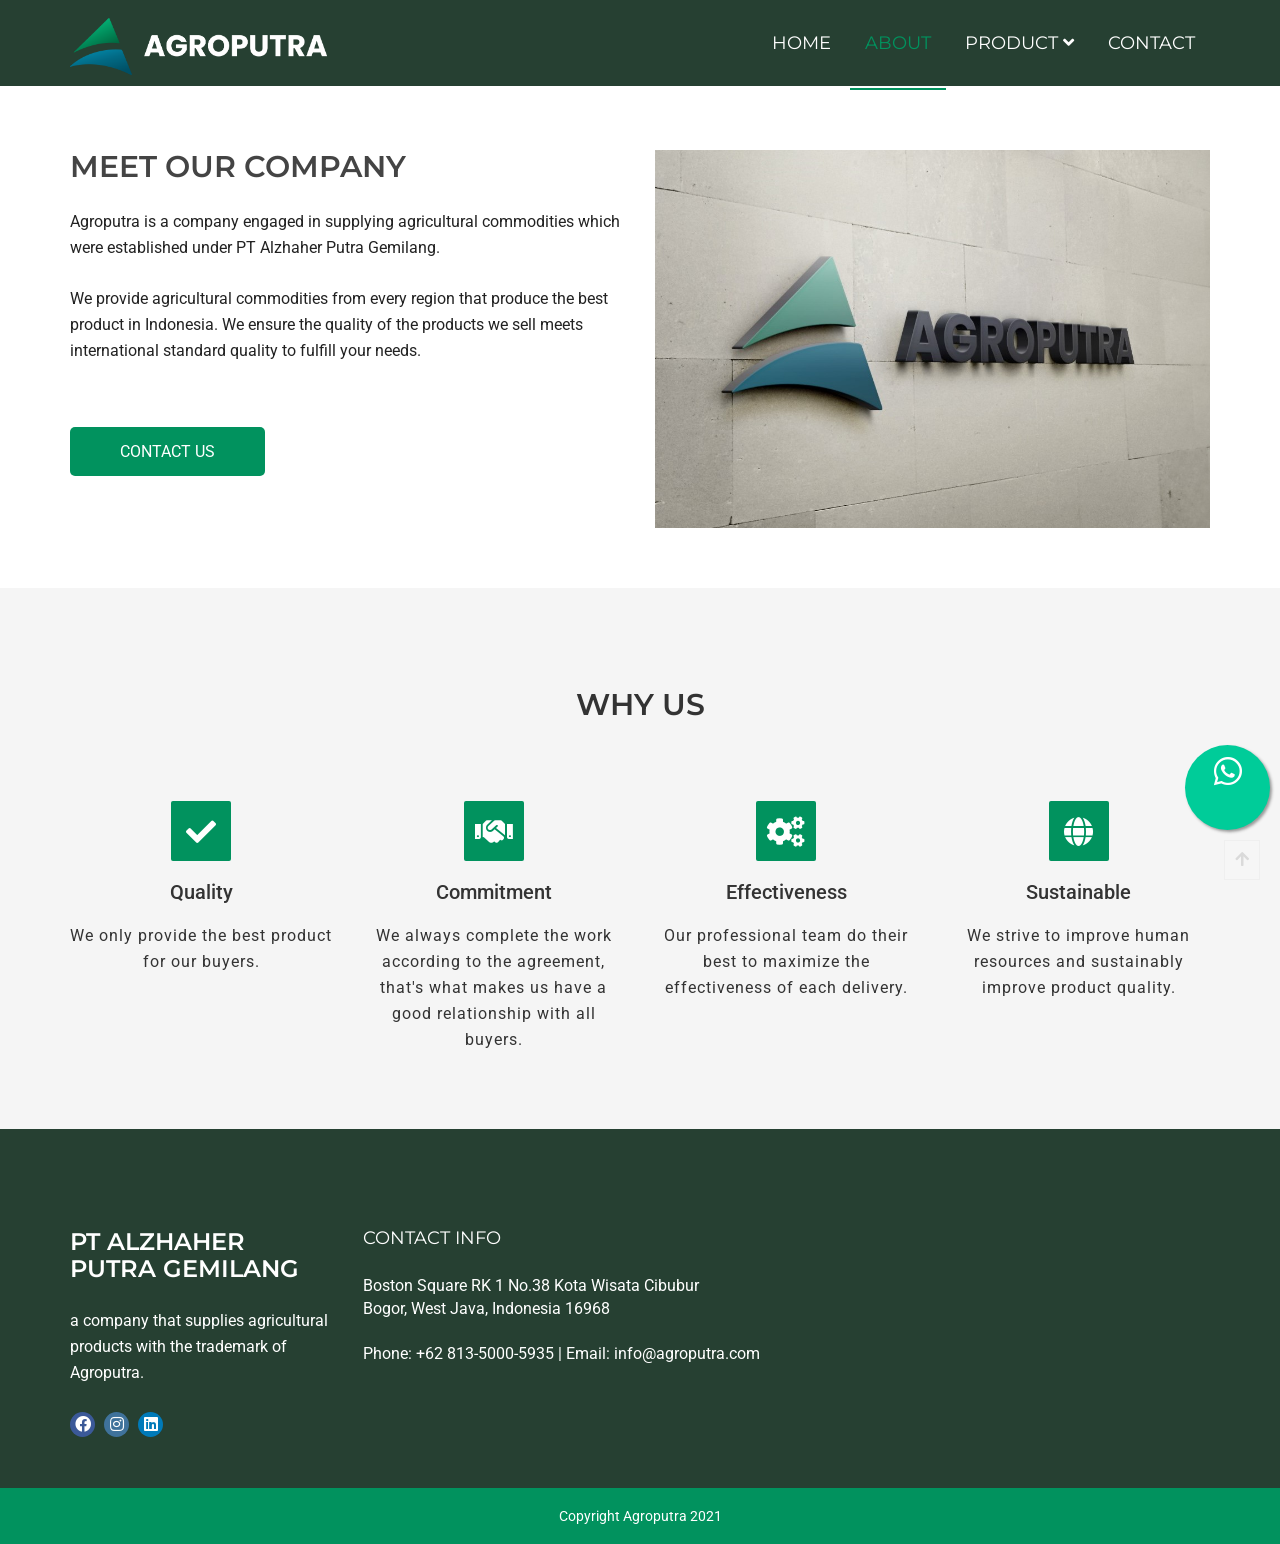
==== commit ff254a02: "14082021" ====
--- a/about.html
+++ b/about.html
@@ -92,10 +92,14 @@
                         <a>Product <i class="fa fa-angle-down"></i></a>
                         <ul>
                           <li><a href="product-cinnamon.html">Cinnamon</a></li>
+                          <li><a href="product-cardamom.html">Cardamom</a></li>
+                          <li><a href="product-curcuma.html">Curcuma</a></li>
+                          <li><a href="product-lemongrass.html">Lemongrass</a></li>
                           <li><a href="product-porang.html">Konjac</a></li>
                           <li><a href="product-moringa.html">Moringa</a></li>
                           <li><a href="product-jahe.html">Red Ginger</a></li>
                           <li><a href="product-tapioca.html">Tapioca</a></li>
+                          <li><a href="product-turmeric.html">Turmeric</a></li>
                         </ul>
                       </li>
                       <li><a href="contact-us.html">Contact</a></li>
@@ -121,12 +125,16 @@
                     <li class="active"><a href="about.html">About</a></li>
                     <li>
                       <a>Product <i class="fa fa-angle-down"></i></a>
-                      <ul>
+                      <ul class="scrollable-menu"> 
                         <li><a href="product-cinnamon.html">Cinnamon</a></li>
+                        <li><a href="product-cardamom.html">Cardamom</a></li>
+                        <li><a href="product-curcuma.html">Curcuma</a></li>
+                        <li><a href="product-lemongrass.html">Lemongrass</a></li>
                         <li><a href="product-porang.html">Konjac</a></li>
                         <li><a href="product-moringa.html">Moringa</a></li>
                         <li><a href="product-jahe.html">Red Ginger</a></li>
                         <li><a href="product-tapioca.html">Tapioca</a></li>
+                        <li><a href="product-turmeric.html">Turmeric</a></li>
                       </ul>
                     </li>
                     <li><a href="contact-us.html">Contact</a></li>
--- a/style.css
+++ b/style.css
@@ -434,7 +434,7 @@
   margin-bottom: 0;
   padding: 0;
   line-height: 100%;
-  background-color: #ffffff;
+  background-color: #264032;
 }
 
 header .header-navbar .main-menu nav ul li,
@@ -447,7 +447,7 @@
 header .main-menu-v2 .menu-hiden nav ul>li>a {
   background-color: transparent;
   font-size: 18px;
-  color: #333333;
+  color: #ffffff;
   border-bottom: 2px solid transparent;
   line-height: 86px;
   font-family: 'Montserrat', sans-serif;
@@ -854,7 +854,7 @@
   z-index: 9;
   width: 100%;
   /* tambahan */
-  margin-top: 88px;
+  margin-top: 86px;
 }
 
 .slider-area .slider-home1 .slider-item img {
@@ -1315,6 +1315,51 @@
   background-color: #333;
 }
 
+/* Tambahan About */
+
+.about-home {
+  position: relative;
+  /* tambahan */
+  margin-top: 60px;
+  margin-bottom: 150px;
+}
+
+.about-home .about-content h2 {
+  text-transform: uppercase;
+  color: #444444;
+}
+
+.about-home .about-content h2 span {
+  color: #01925E;
+}
+
+.about-home .about-content h4 {
+  font-weight: 500;
+  font-family: 'Roboto', sans-serif;
+  color: #222222;
+  line-height: 1.5em;
+  letter-spacing: 1px;
+}
+
+.about-home .about-content p {
+  color: #222222;
+  margin: 0 0 75px;
+}
+
+.about-home a {
+  background-color: #01925E;
+  padding: 10px 25px;
+}
+
+.about-home .about-content a:hover {
+  background-color: #01925E;
+}
+
+.about-home img {
+  max-width: 100%;
+  display: block;
+}
+
 /*....................................
 5. Feature Properties area start here
 ....................................*/
@@ -1739,7 +1784,6 @@
 
 .property-details-area .content-details-one .last-details ul>li {
   font-weight: 500;
-  text-transform: uppercase;
 }
 
 .property-details-area .content-details-one .last-details a {
@@ -3847,7 +3891,7 @@
 ....................................*/
 footer {
   position: relative;
-  background-color: #3b3b3b;
+  background-color: #264032;
   color: #ffffff;
 }
 
@@ -4173,20 +4217,110 @@
 
 .float{
   position:fixed;
-	width:60px;
-	height:60px;
+	width:85px;
+	height:85px;
 	bottom:70px;
 	right:10px;
 	background-color:#0C9;
 	color:#FFF;
-	border-radius:50px;
+	border-radius:90px;
 	text-align:center;
 	box-shadow: 2px 2px 3px #999;
   z-index: 999;
 }
 .my-float{
-	margin-top:14px;
-}
+	margin-top:10px;
+}
+
+.scrollable-menu{
+  height: auto;
+  max-height: 200px;
+  overflow-x: hidden;
+  overflow-y: scroll;
+}
+
+.modal-target {
+  width: auto;
+  border-radius: 5px;
+  cursor: pointer;
+  transition: 0.3s;
+}
+
+.modal-target:hover {opacity: 0.7;}
+
+/* The Modal (background) */
+.modal {
+  display: none; /* Hidden by default */
+  position: fixed; /* Stay in place */
+  z-index: 999999999999; /* Sit on top */
+  padding-top: 100px; /* Location of the box */
+  left: 0;
+  top: 0;
+  width: 100%; /* Full width */
+  height: 100%; /* Full height */
+  overflow: auto; /* Enable scroll if needed */
+  background-color: rgb(0,0,0); /* Fallback color */
+  background-color: rgba(0,0,0,0.8); /* Black w/ opacity */
+}
+
+/* Modal Content (image) */
+.modal-content {
+  margin: auto;
+  display: block;
+  width: 80%;
+  opacity: 1 !important;
+  max-width: 700px;
+}
+
+/* Caption of Modal Image */
+.modal-caption {
+  margin: auto;
+  display: block;
+  width: 80%;
+  max-width: 700px;
+  text-align: center;
+  color: white;
+  font-weight: 700;
+  font-size: 1em;
+  margin-top: 32px;
+}
+
+/* Add Animation */
+.modal-content, .modal-caption {  
+  -webkit-animation-name: zoom;
+  -webkit-animation-duration: 0.6s;
+  animation-name: zoom;
+  animation-duration: 0.6s;
+}
+
+@-webkit-keyframes zoom {
+  from {-webkit-atransform:scale(0)} 
+  to {-webkit-transform:scale(1)}
+}
+
+@keyframes zoom {
+  from {transform:scale(0)} 
+  to {transform:scale(1)}
+}
+
+/* The Close Button */
+.modal-close {
+  position: absolute;
+  top: 15px;
+  right: 35px;
+  color: #f1f1f1;
+  font-size: 40px;
+  font-weight: bold;
+  transition: 0.3s;
+}
+
+.modal-close:hover,
+.modal-close:focus {
+  color: #bbb;
+  text-decoration: none;
+  cursor: pointer;
+}
+
 
 /*....................................
 
@@ -4209,7 +4343,7 @@
 
 @media screen and (max-width: 1199px) {
   .slider-area .slider-home1 {
-    margin-top: 95px;
+    margin-top: 90px;
   }
 
   .content-style {
@@ -4231,11 +4365,17 @@
   }
   
   .slider-area .slider-home1 {
-    margin-top: 94px;
+    margin-top: 90px;
   }
 
   .content-style {
     margin-left: 70px;
+  }
+
+  .about-home img {
+    max-width: 100%;
+    display: block;
+    margin-top: 50px;
   }
 }
 
